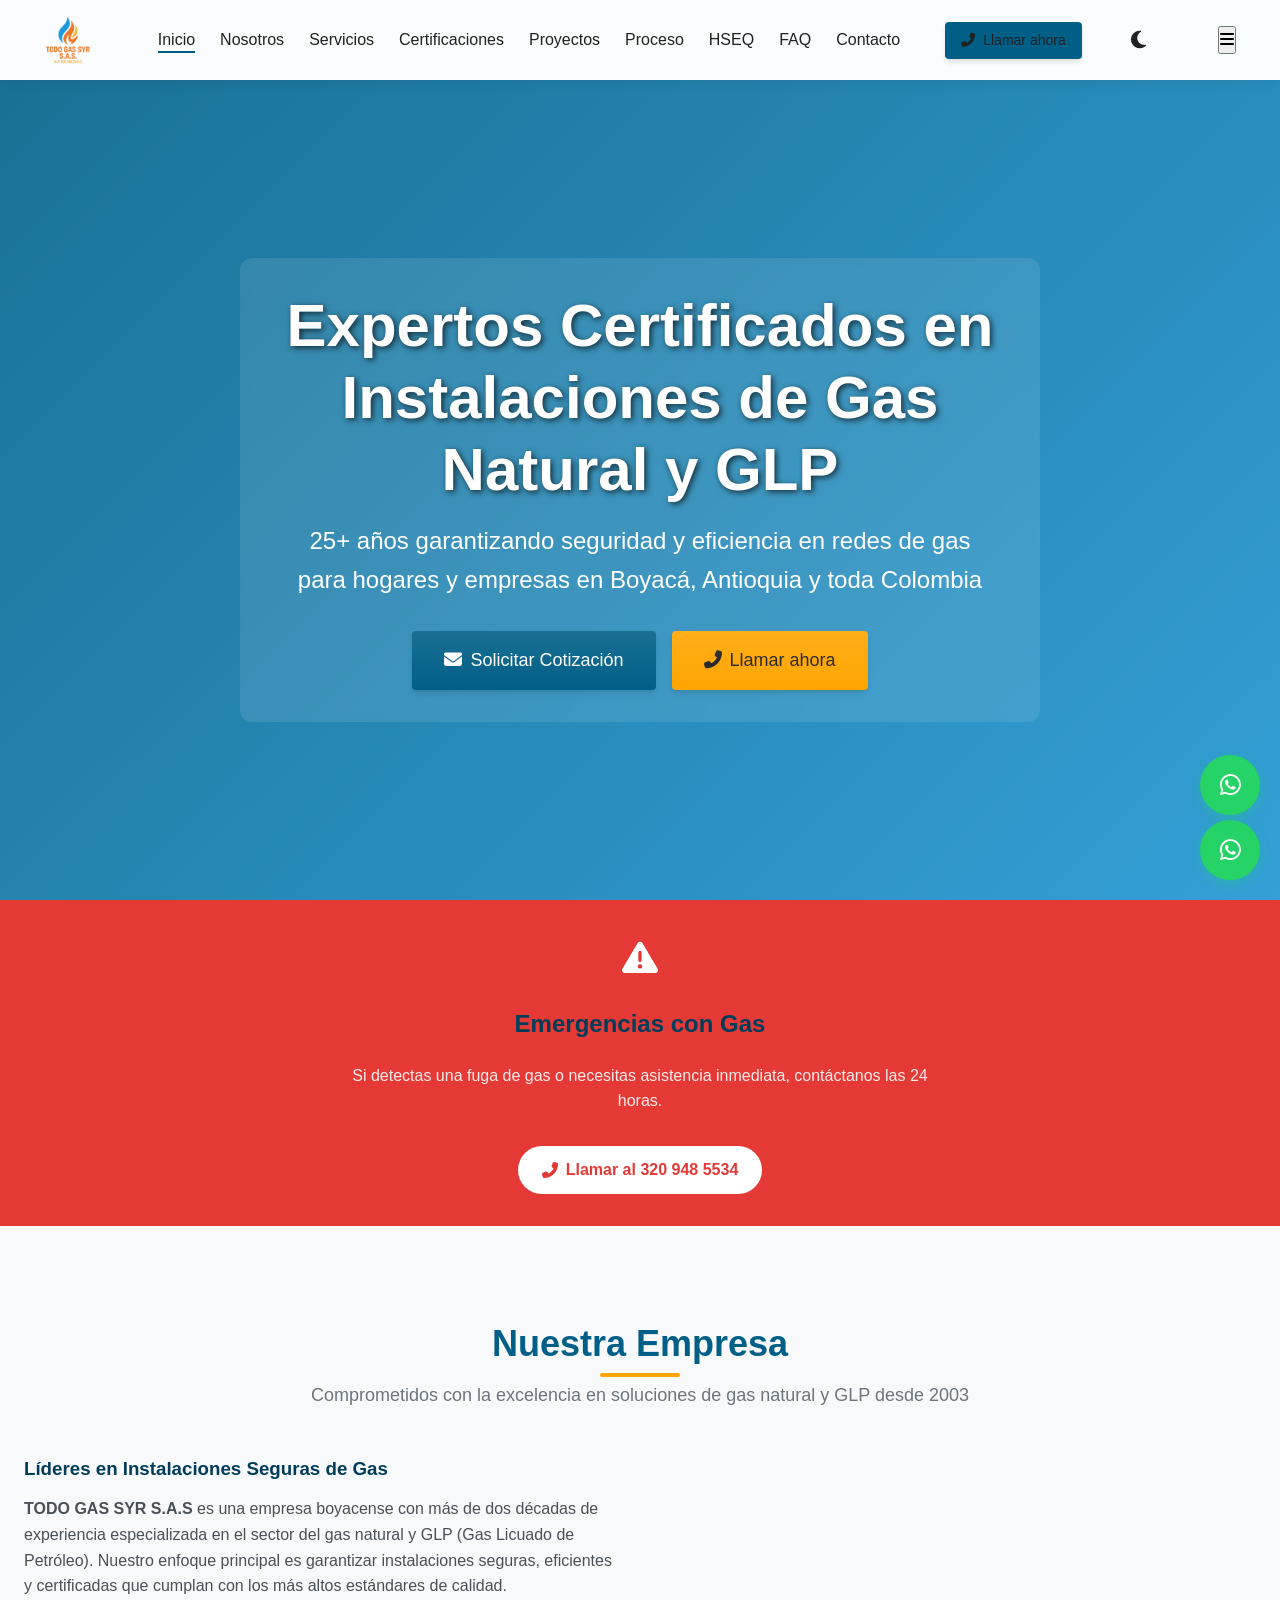
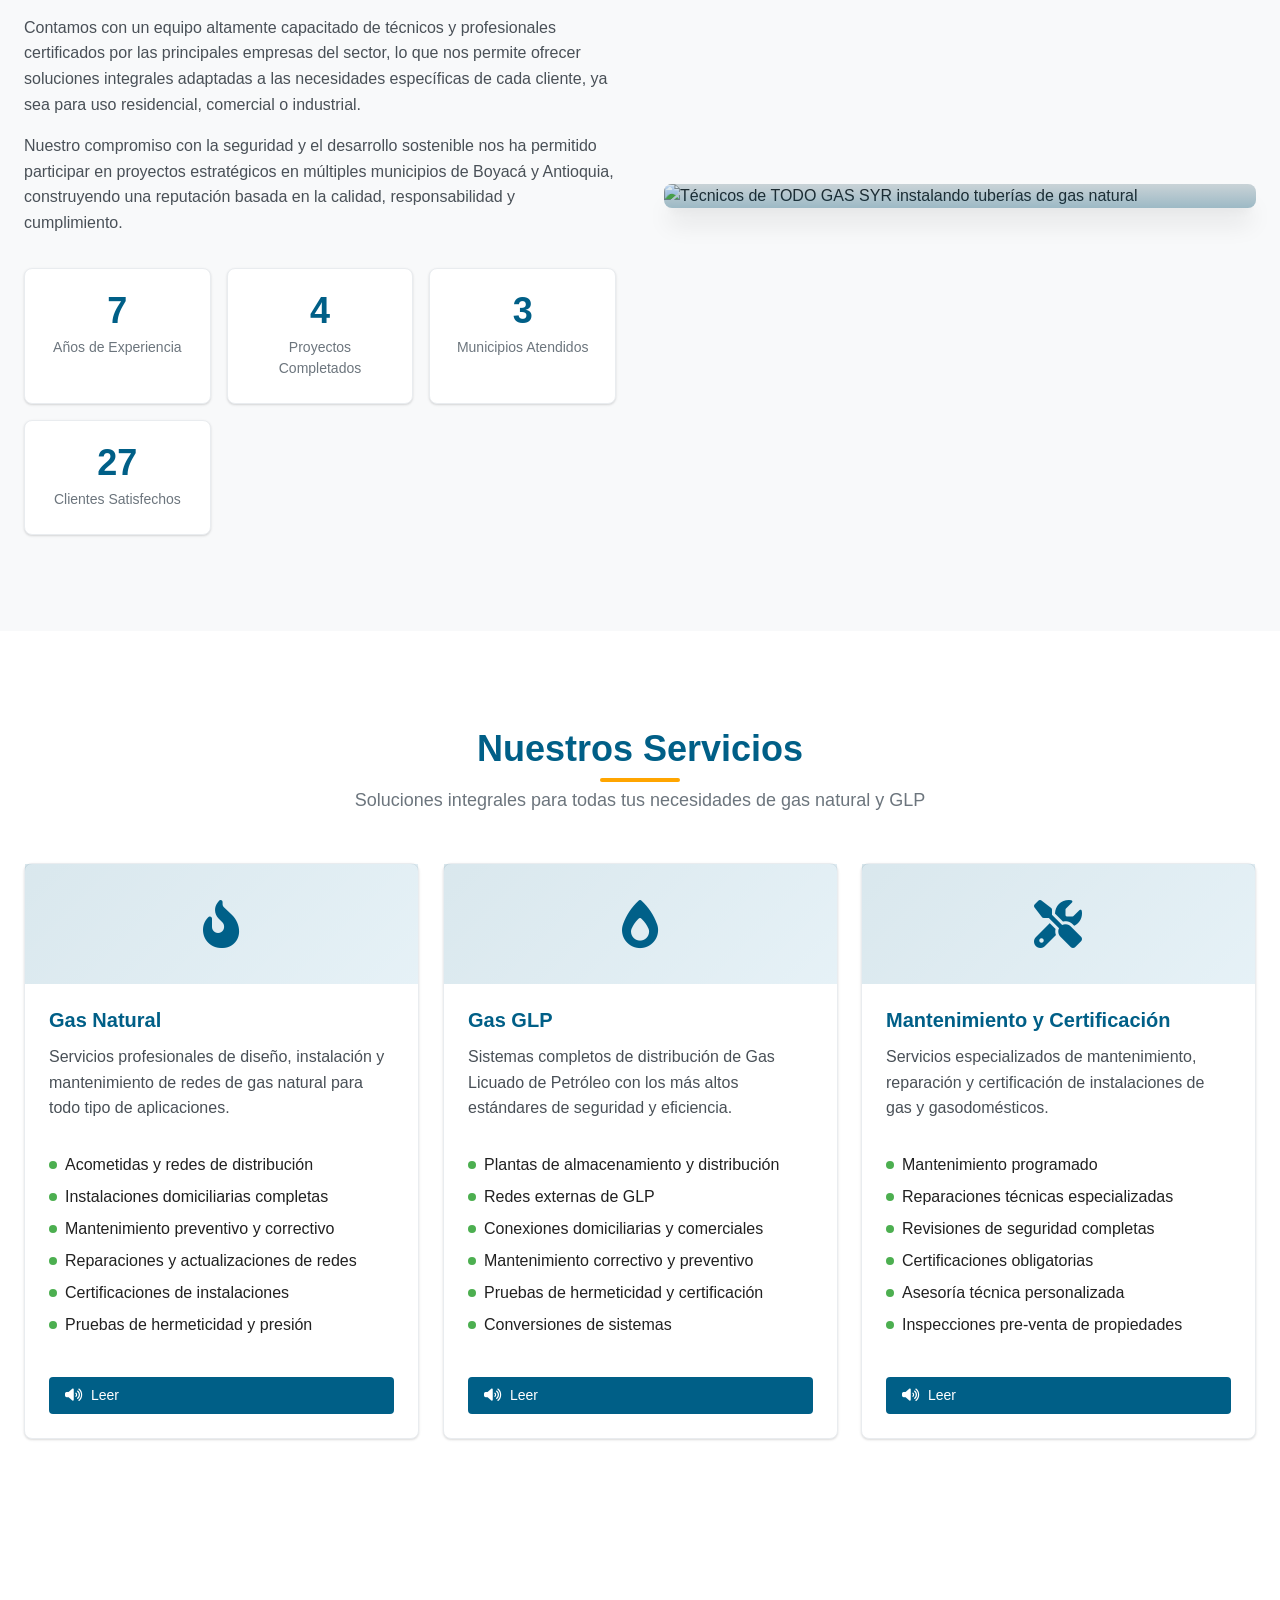
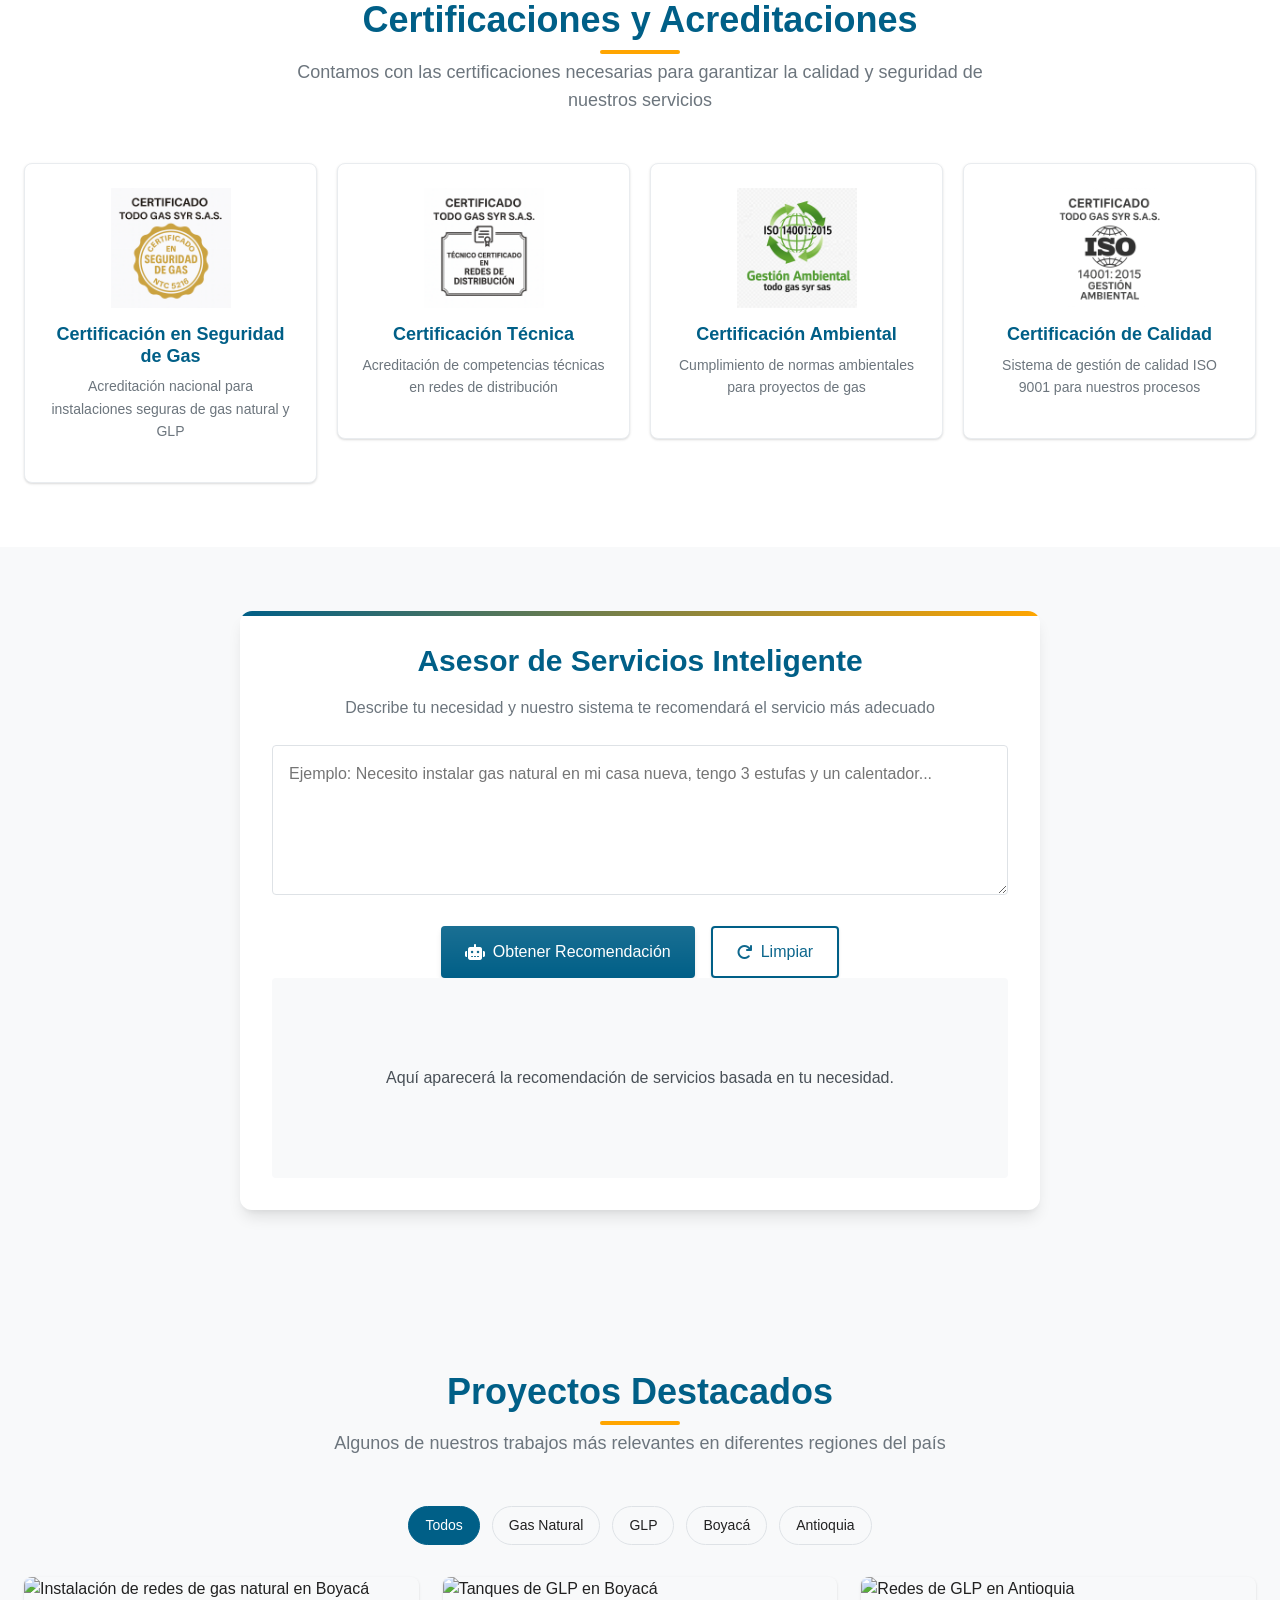
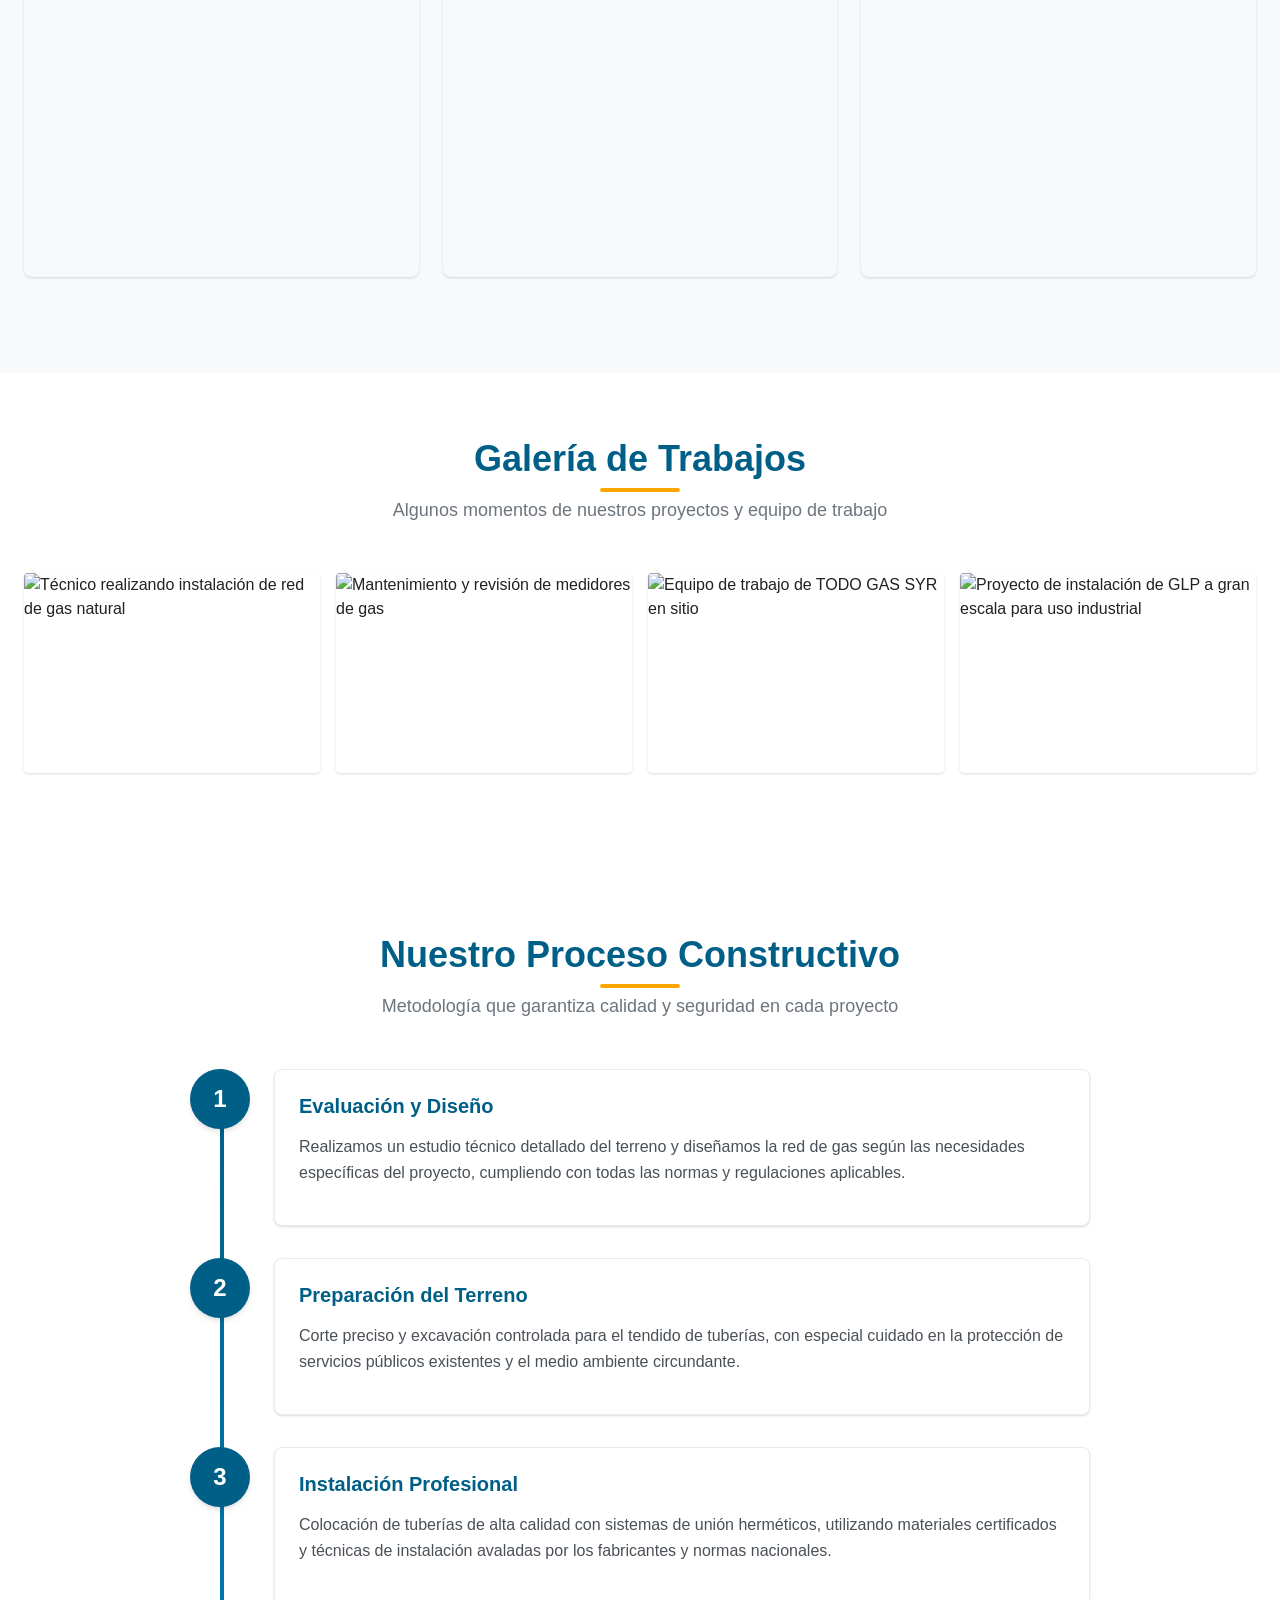
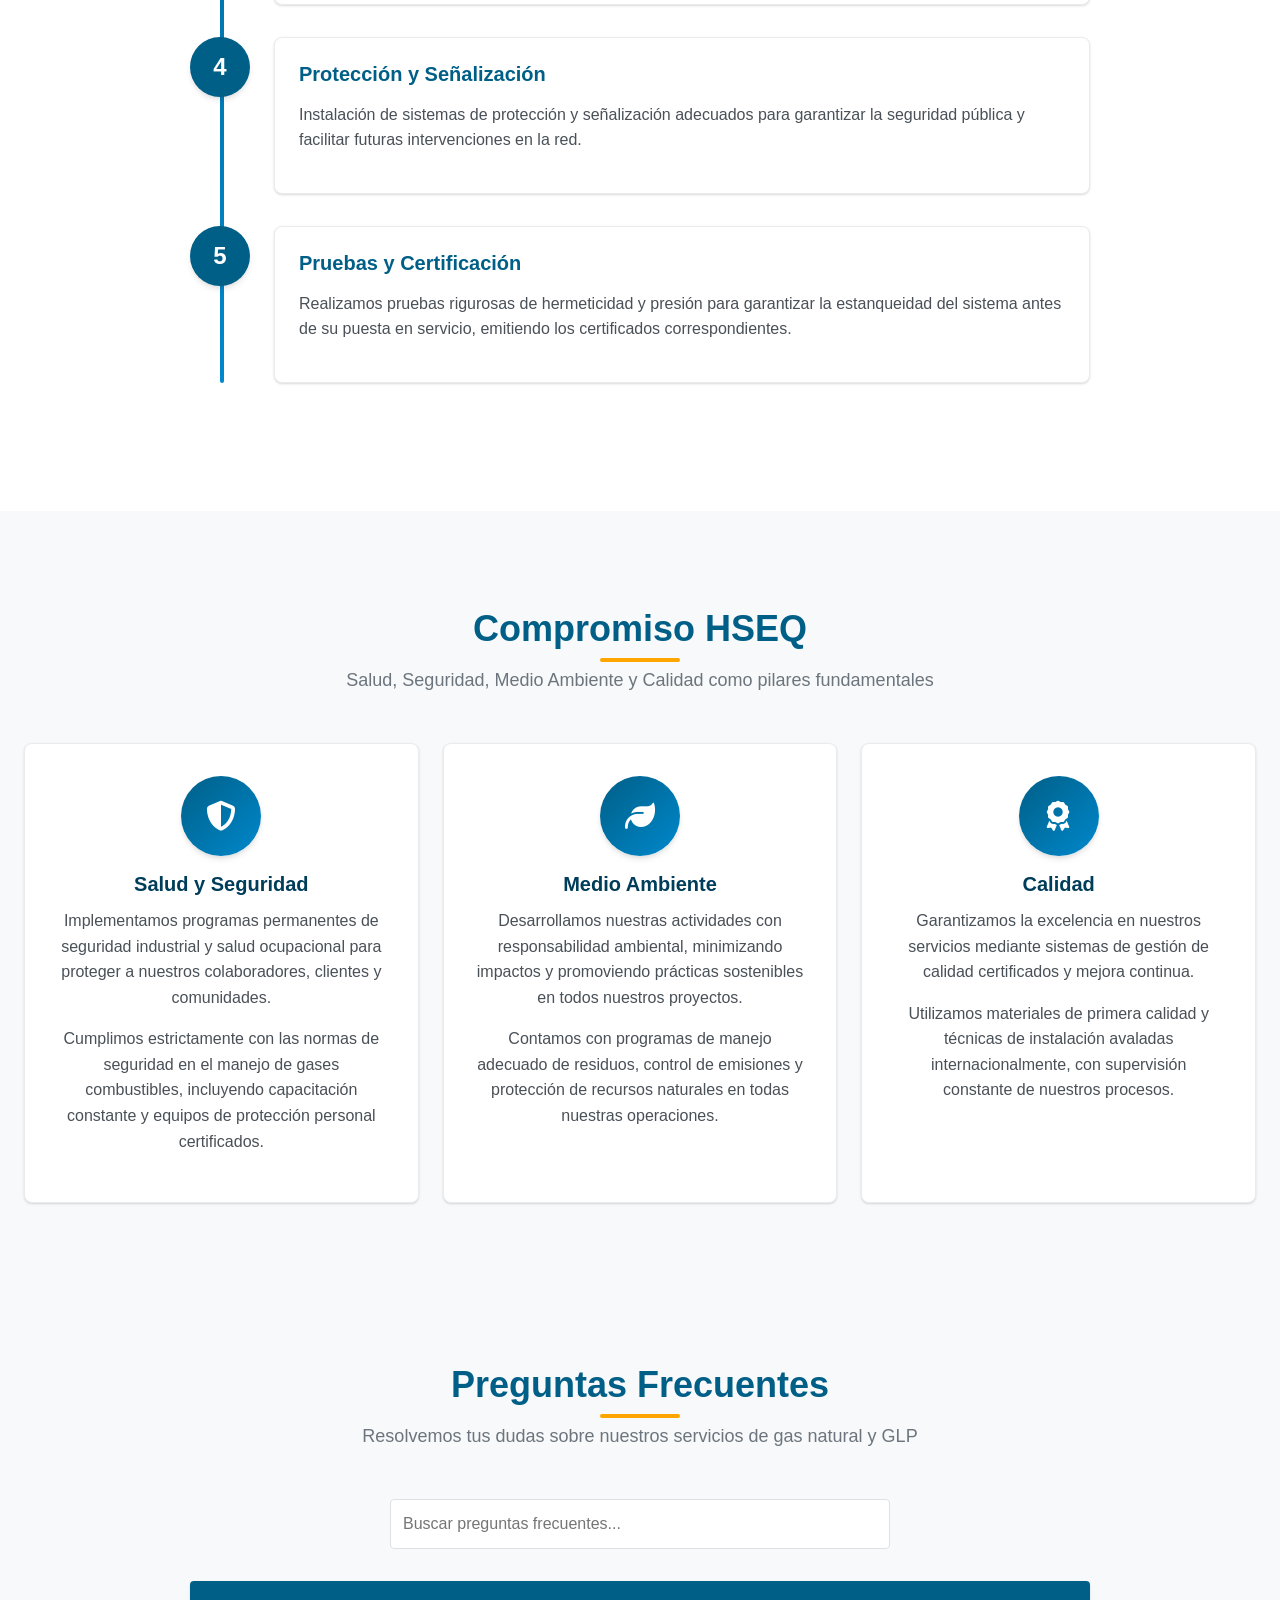
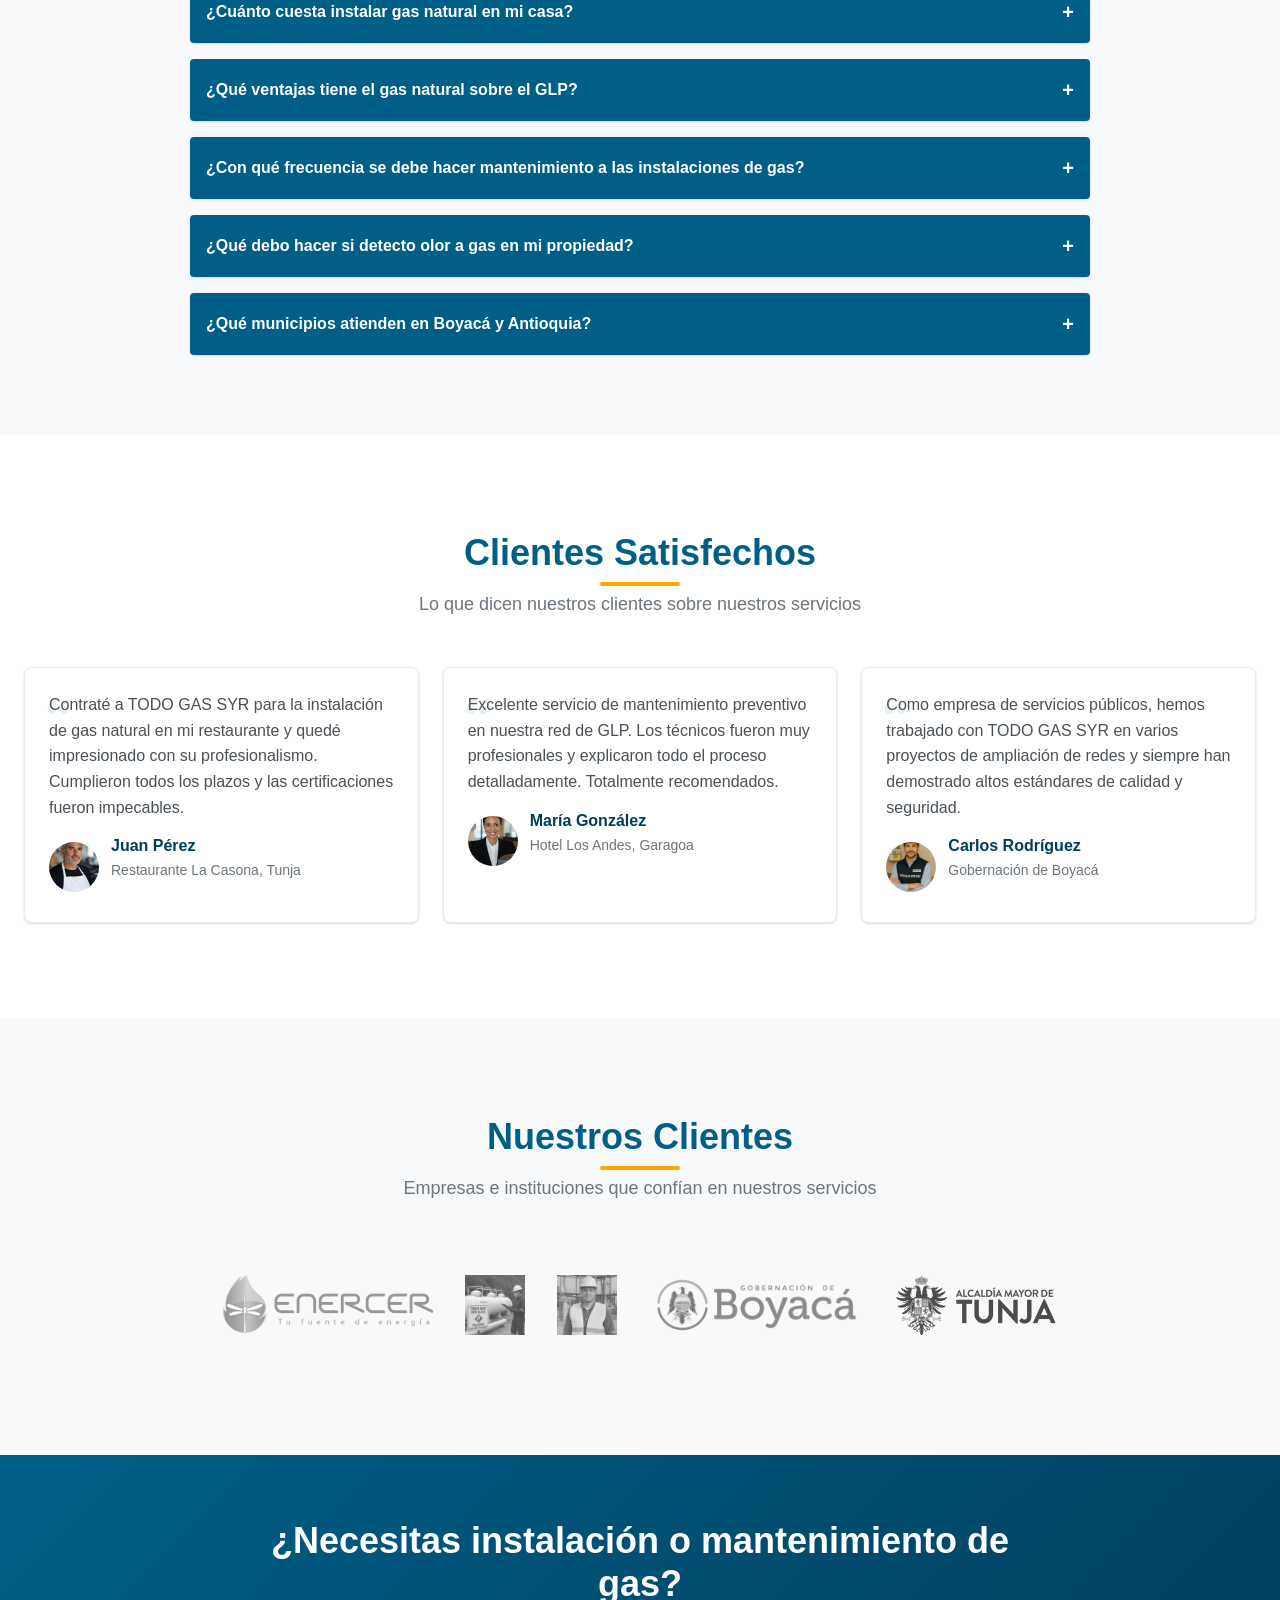
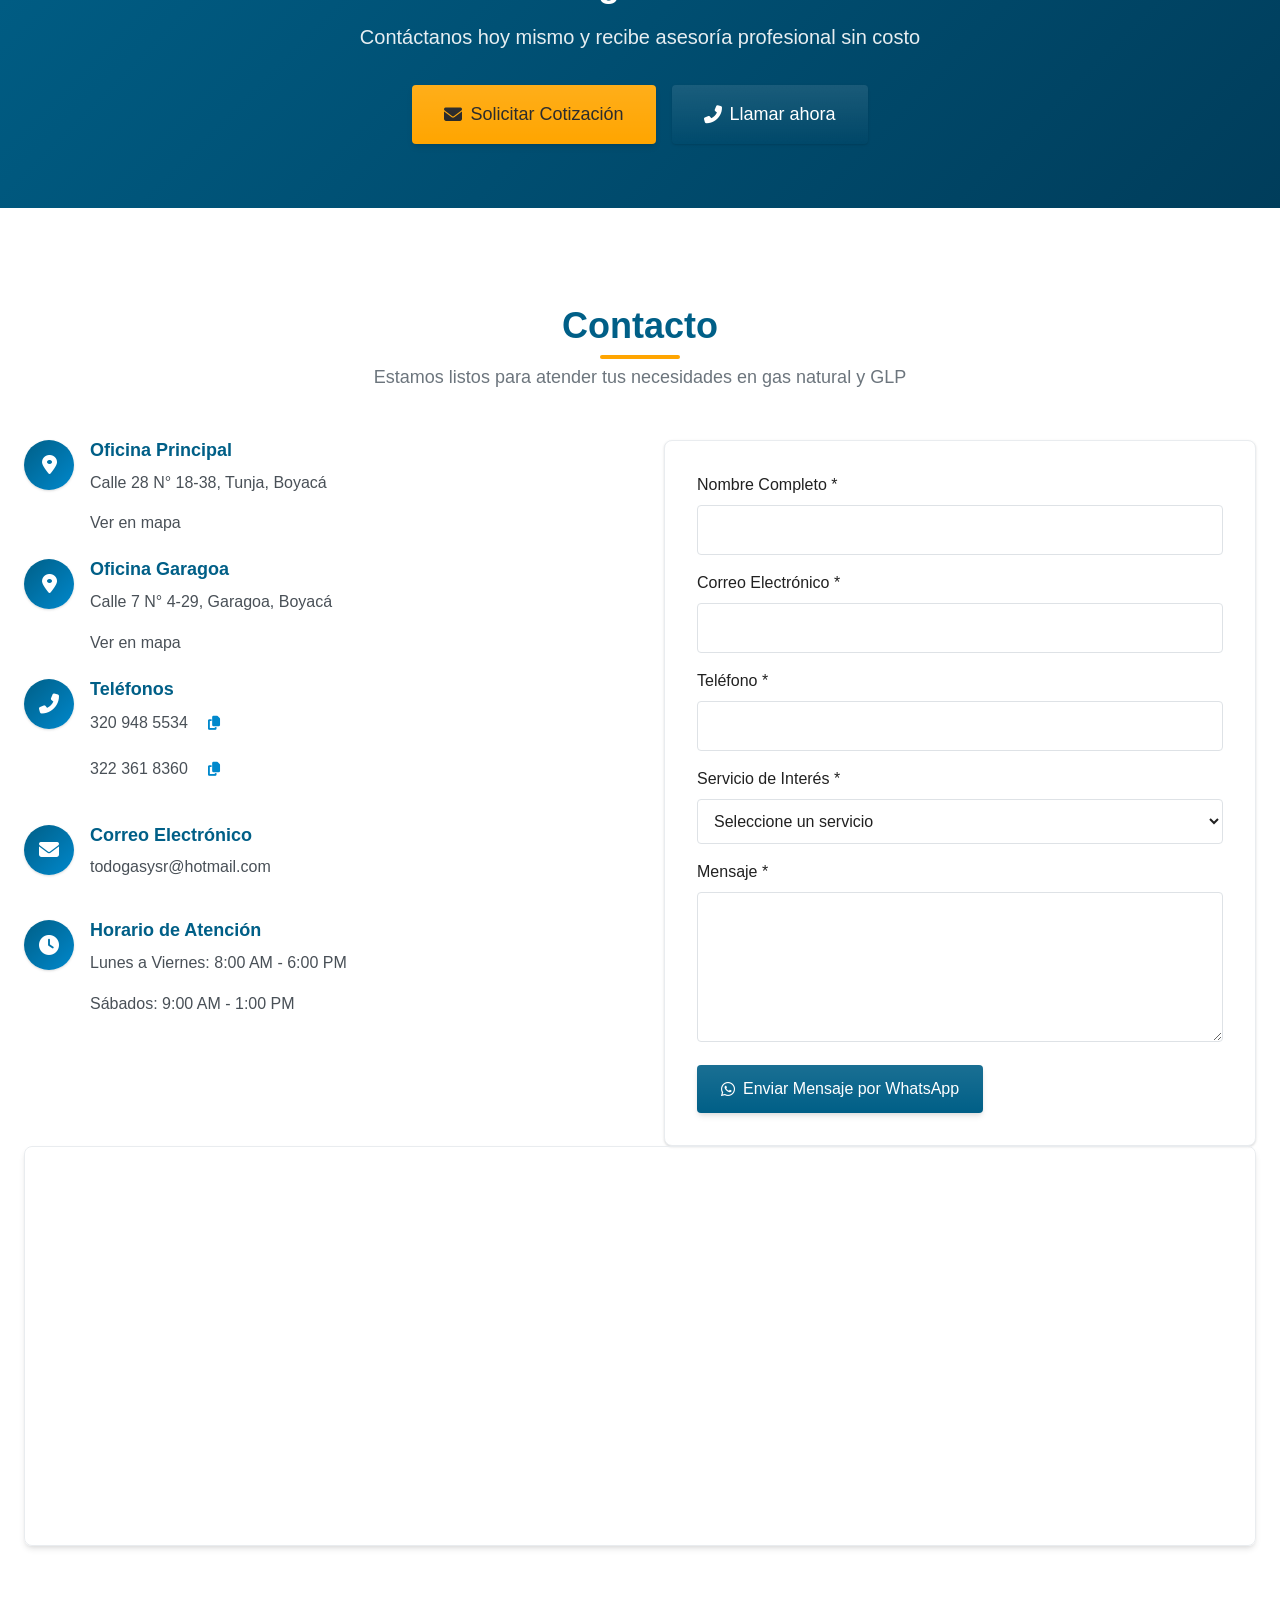
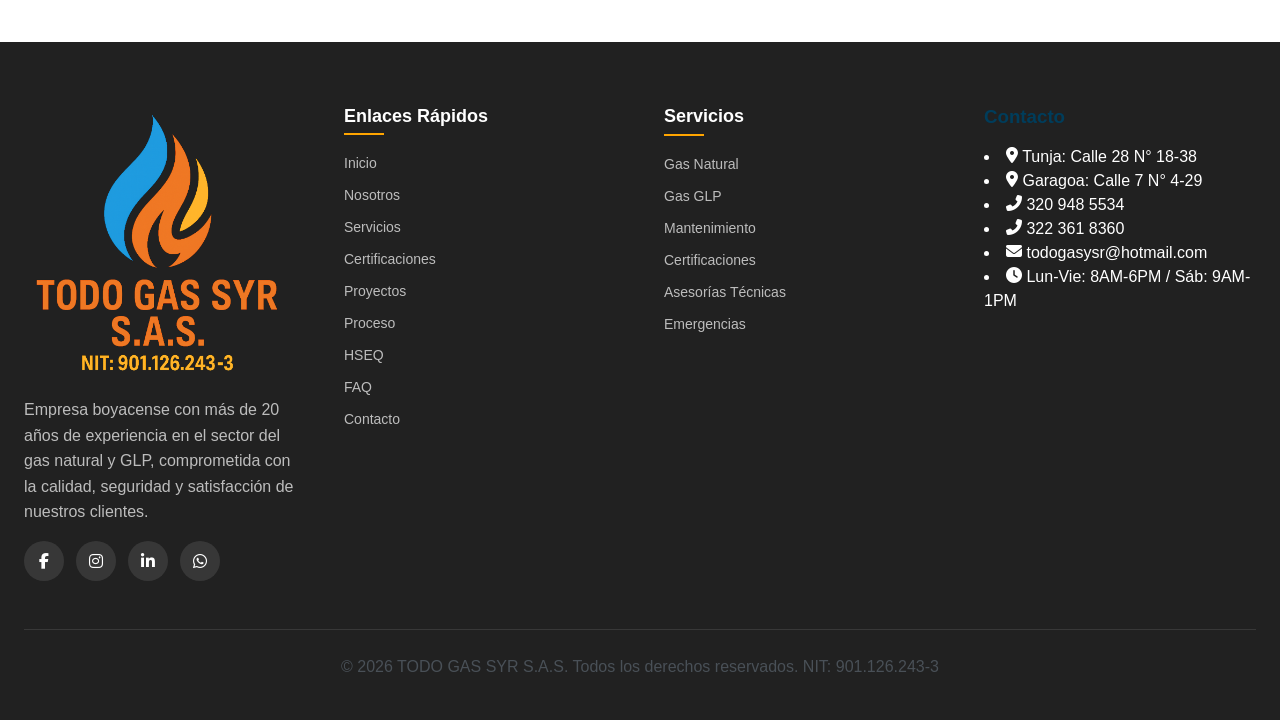
==== INDEX2.HTML @ 89816f48 "TodoGas" ====
<!DOCTYPE html>
<html lang="es">

<head>
    <meta charset="UTF-8">
    <meta name="viewport" content="width=device-width, initial-scale=1.0">
    <title>TODO GAS SYR S.A.S - Expertos en Gas Natural y GLP | Colombia</title>
    <meta name="description"
        content="25+ años de experiencia en instalación y mantenimiento de redes de gas natural y GLP. Servicios certificados en Boyacá, Antioquia y toda Colombia.">

    <!-- Open Graph / Facebook -->
    <meta property="og:type" content="website">
    <meta property="og:url" content="https://todogasysr.com/">
    <meta property="og:title" content="TODO GAS SYR S.A.S - Expertos Certificados en Gas Natural y GLP">
    <meta property="og:description"
        content="Instalación profesional, mantenimiento y certificación de redes de gas natural y GLP para hogares y empresas en Colombia.">
    <meta property="og:image" content="https://todogasysr.com/images/og-image.webp">
    <meta property="og:image:width" content="1200">
    <meta property="og:image:height" content="630">

    <!-- Twitter -->
    <meta property="twitter:card" content="summary_large_image">
    <meta property="twitter:url" content="https://todogasysr.com/">
    <meta property="twitter:title" content="TODO GAS SYR S.A.S - Expertos en Gas Natural y GLP">
    <meta property="twitter:description"
        content="25+ años de experiencia en instalación y mantenimiento de redes de gas natural y GLP en Colombia.">
    <meta property="twitter:image" content="https://todogasysr.com/images/og-image.webp">

    <!-- Favicon -->
    <link rel="apple-touch-icon" sizes="180x180" href="assets/favicon/apple-touch-icon.png">
    <link rel="icon" type="image/png" sizes="32x32" href="assets/favicon/favicon-32x32.png">
    <link rel="icon" type="image/png" sizes="16x16" href="assets/favicon/favicon-16x16.png">
    <link rel="manifest" href="assets/favicon/site.webmanifest">

    <!-- SEO Meta Tags -->
    <link rel="canonical" href="https://todogasysr.com/">
    <meta name="robots" content="index, follow">

    <!-- Security Headers -->
    <meta http-equiv="Content-Security-Policy"
        content="default-src 'self' https: data:; img-src 'self' data: https:; font-src 'self' https:; style-src 'self' 'unsafe-inline' https:; script-src 'self' 'unsafe-inline' https:;">
    <meta http-equiv="X-Content-Type-Options" content="nosniff">
    <meta http-equiv="Referrer-Policy" content="strict-origin-when-cross-origin">

    <!-- Preload y Preconnect de fuentes críticas y CSS de iconos -->
    <link rel="preconnect" href="https://fonts.googleapis.com">
    <link rel="preconnect" href="https://fonts.gstatic.com" crossorigin>
    <link rel="preload"
        href="https://fonts.googleapis.com/css2?family=Poppins:wght@400;500;600;700&family=Inter:wght@400;500;600&display=swap"
        as="style" onload="this.onload=null;this.rel='stylesheet'">
    <noscript>
        <link
            href="https://fonts.googleapis.com/css2?family=Poppins:wght@400;500;600;700&family=Inter:wght@400;500;600&display=swap"
            rel="stylesheet">
    </noscript>
    <link rel="preconnect" href="https://cdnjs.cloudflare.com">
    <link rel="preload" href="https://cdnjs.cloudflare.com/ajax/libs/font-awesome/6.4.0/css/all.min.css" as="style"
        onload="this.onload=null;this.rel='stylesheet'">
    <noscript>
        <link rel="stylesheet" href="https://cdnjs.cloudflare.com/ajax/libs/font-awesome/6.4.0/css/all.min.css">
    </noscript>
    <link rel="preload" href="https://unpkg.com/aos@2.3.1/dist/aos.css" as="style"
        onload="this.onload=null;this.rel='stylesheet'">
    <noscript>
        <link href="https://unpkg.com/aos@2.3.1/dist/aos.css" rel="stylesheet">
    </noscript>
    <link rel="preload" href="https://unpkg.com/swiper/swiper-bundle.min.css" as="style"
        onload="this.onload=null;this.rel='stylesheet'">
    <noscript>
        <link rel="stylesheet" href="https://unpkg.com/swiper/swiper-bundle.min.css">
    </noscript>

    <!-- JSON-LD Structured Data for SEO -->
    <script type="application/ld+json">
    {
      "@context": "https://schema.org",
      "@type": "Organization",
      "name": "TODO GAS SYR S.A.S",
      "url": "https://todogasysr.com/",
      "logo": "https://todogasysr.com/img/Logo 2025.png",
      "contactPoint": {
        "@type": "ContactPoint",
        "telephone": "+57-320-948-5534",
        "contactType": "customer service",
        "areaServed": "CO",
        "availableLanguage": ["es"]
      },
      "sameAs": [
        "https://www.facebook.com/todogasysr",
        "https://www.instagram.com/todogasysr",
        "https://www.linkedin.com/company/todogasysr"
      ],
      "address": {
        "@type": "PostalAddress",
        "streetAddress": "Calle 28 N° 18-38",
        "addressLocality": "Tunja",
        "addressRegion": "Boyacá",
        "addressCountry": "CO"
      }
    }
    </script>

    <style>
        /* Variables CSS para el sistema de diseño */
        :root {
            --primary: #005F87;
            /* Corporate gas blue */
            --primary-light: #0088CC;
            --primary-dark: #003D5B;
            --secondary: #FFA500;
            /* Safety orange */
            --accent: #4CAF50;
            /* Approval green */
            --danger: #E53935;
            /* Alert red */
            --warning: #FFC107;
            --info: #2196F3;
            --dark: #212121;
            --dark-light: #424242;
            --light: #F5F5F5;
            --white: #FFFFFF;
            --gray-100: #F8F9FA;
            --gray-200: #E9ECEF;
            --gray-300: #DEE2E6;
            --gray-400: #CED4DA;
            --gray-500: #ADB5BD;
            --gray-600: #6C757D;
            --gray-700: #495057;
            --gray-800: #343A40;
            --gray-900: #212529;

            --whatsapp: #25D366;

            /* Sombras profesionales */
            --shadow-xs: 0 1px 2px 0 rgba(0, 0, 0, 0.05);
            --shadow-sm: 0 1px 3px 0 rgba(0, 0, 0, 0.1), 0 1px 2px 0 rgba(0, 0, 0, 0.06);
            --shadow-md: 0 4px 6px -1px rgba(0, 0, 0, 0.1), 0 2px 4px -1px rgba(0, 0, 0, 0.06);
            --shadow-lg: 0 10px 15px -3px rgba(0, 0, 0, 0.1), 0 4px 6px -2px rgba(0, 0, 0, 0.05);
            --shadow-xl: 0 20px 25px -5px rgba(0, 0, 0, 0.1), 0 10px 10px -5px rgba(0, 0, 0, 0.04);
            --shadow-2xl: 0 25px 50px -12px rgba(0, 0, 0, 0.25);
            --shadow-inner: inset 0 2px 4px 0 rgba(0, 0, 0, 0.06);

            /* Bordes y radios */
            --radius-sm: 0.125rem;
            --radius-md: 0.25rem;
            --radius-lg: 0.5rem;
            --radius-xl: 0.75rem;
            --radius-2xl: 1rem;
            --radius-full: 9999px;

            /* Transiciones */
            --transition: all 0.2s cubic-bezier(0.4, 0, 0.2, 1);
            --transition-slow: all 0.4s cubic-bezier(0.4, 0, 0.2, 1);

            /* Espaciado */
            --space-0: 0px;
            --space-1: 0.25rem;
            --space-2: 0.5rem;
            --space-3: 0.75rem;
            --space-4: 1rem;
            --space-5: 1.25rem;
            --space-6: 1.5rem;
            --space-8: 2rem;
            --space-10: 2.5rem;
            --space-12: 3rem;
            --space-16: 4rem;
            --space-20: 5rem;
            --space-24: 6rem;
            --space-32: 8rem;
            --space-40: 10rem;
            --space-48: 12rem;
            --space-56: 14rem;
            --space-64: 16rem;

            /* Tipografía */
            --text-xs: 0.75rem;
            --text-sm: 0.875rem;
            --text-base: 1rem;
            --text-lg: 1.125rem;
            --text-xl: 1.25rem;
            --text-2xl: 1.5rem;
            --text-3xl: 1.875rem;
            --text-4xl: 2.25rem;
            --text-5xl: 3rem;
            --text-6xl: 3.75rem;
            --text-7xl: 4.5rem;
            --text-8xl: 6rem;
            --text-9xl: 8rem;

            /* Z-index */
            --z-0: 0;
            --z-10: 10;
            --z-20: 20;
            --z-30: 30;
            --z-40: 40;
            --z-50: 50;
            --z-auto: auto;

            /* Variables de Tema (Modo Claro por defecto) */
            --bg-color: var(--white);
            --text-color: var(--dark);
            --text-light-color: var(--gray-700);
            --card-bg: var(--white);
            --border-color: var(--gray-200);
            --light-bg: var(--gray-100);
            --shadow-primary: rgba(0, 0, 0, 0.1);
            --shadow-secondary: rgba(0, 0, 0, 0.06);
            --hero-content-bg: rgba(255, 255, 255, 0.1);
            --hero-content-shadow: rgba(0, 0, 0, 0.7);
        }

        /* ====================== */
        /* VARIABLES DE MODO OSCURO */
        /* ====================== */
        body.dark-mode {
            /* Variables base */
            --bg-color: var(--gray-900);
            --text-color: var(--gray-100);
            --text-light-color: var(--gray-400);
            --card-bg: var(--gray-800);
            --border-color: var(--gray-700);
            --light-bg: var(--gray-800);
            --shadow-primary: rgba(0, 0, 0, 0.4);
            --shadow-secondary: rgba(0, 0, 0, 0.2);
            --hero-content-bg: rgba(0, 0, 0, 0.3);
            --hero-content-shadow: rgba(0, 0, 0, 0.9);

            /* Estilos base */
            color: var(--text-color);
            background-color: var(--bg-color);
        }

        /* ====================== */
        /* COMPONENTES PRINCIPALES */
        /* ====================== */

        /* Encabezado */
        body.dark-mode header {
            background: rgba(33, 37, 41, 0.98);
            box-shadow: var(--shadow-xl);
        }

        /* Tipografía */
        body.dark-mode h1,
        body.dark-mode h2,
        body.dark-mode h3,
        body.dark-mode h4,
        body.dark-mode h5,
        body.dark-mode h6 {
            color: var(--primary-light);
        }

        body.dark-mode p {
            color: var(--text-light-color);
        }

        /* Títulos de sección */
        body.dark-mode .section-title h2 {
            color: var(--primary-light);
        }

        body.dark-mode .section-title h2::after {
            background: var(--secondary);
        }

        body.dark-mode .section-title p {
            color: var(--gray-400);
        }

        /* Navegación */
        body.dark-mode .nav-links {
            background-color: var(--card-bg);
        }

        body.dark-mode .nav-links a {
            color: var(--text-color);
        }

        body.dark-mode .nav-links a::after {
            background: var(--primary-light);
        }

        body.dark-mode .mobile-menu-btn,
        body.dark-mode .theme-toggle {
            color: var(--text-color);
        }

        /* ====================== */
        /* COMPONENTES DE INTERFAZ */
        /* ====================== */

        /* Tarjetas y contenedores */
        body.dark-mode .card,
        body.dark-mode .service-card,
        body.dark-mode .stat-item,
        body.dark-mode .hseq-card,
        body.dark-mode .testimonial-card,
        body.dark-mode .contact-form,
        body.dark-mode .certification-slide,
        body.dark-mode .faq-item,
        body.dark-mode .ai-advisor-container {
            background: var(--card-bg);
            box-shadow: var(--shadow-lg);
            border: 1px solid var(--border-color);
        }

        /* Efectos hover */
        body.dark-mode .card:hover,
        body.dark-mode .service-card:hover,
        body.dark-mode .stat-item:hover,
        body.dark-mode .hseq-card:hover,
        body.dark-mode .testimonial-card:hover,
        body.dark-mode .certification-slide:hover {
            border-color: var(--primary-light);
        }

        /* Fondos especiales */
        body.dark-mode .bg-light {
            background-color: var(--light-bg);
        }

        body.dark-mode .bg-white {
            background-color: var(--bg-color);
        }

        /* COMPONENTES ESPECÍFICOS */

        /* Botones */
        body.dark-mode .btn-outline {
            border-color: var(--primary-light);
            color: var(--primary-light);
        }

        body.dark-mode .btn-outline:hover {
            background: var(--primary-light);
            color: var(--dark);
        }

        /* FAQ */
        body.dark-mode .faq-question {
            background-color: var(--primary-dark);
            color: var(--white);
        }

        body.dark-mode .faq-answer {
            background-color: var(--card-bg);
            color: var(--text-light-color);
        }

        body.dark-mode .faq-answer p {
            color: var(--text-light-color);
        }

        /* Formularios */
        body.dark-mode .form-control {
            background-color: var(--gray-700);
            color: var(--text-color);
            border-color: var(--gray-600);
        }

        body.dark-mode .form-control:focus {
            border-color: var(--primary-light);
            box-shadow: 0 0 0 3px rgba(0, 136, 204, 0.2);
        }

        body.dark-mode .form-group label {
            color: var(--text-color);
        }

        /* Asesor IA */
        body.dark-mode .ai-advisor-result {
            background-color: var(--gray-700);
        }

        body.dark-mode .ai-advisor-result p {
            color: var(--gray-300);
        }

        /* Modo Alto Contraste */
        body.high-contrast-mode {
            --bg-color: #000000;
            --text-color: #FFFF00;
            /* Amarillo brillante */
            --text-light-color: #FFFFFF;
            --primary: #00FFFF;
            /* Cian */
            --primary-light: #00FFFF;
            --primary-dark: #008080;
            --secondary: #FF00FF;
            /* Magenta */
            --accent: #00FF00;
            /* Verde brillante */
            --danger: #FF0000;
            /* Rojo puro */
            --card-bg: #333333;
            --border-color: #FFFFFF;
            --light-bg: #111111;
            --shadow-primary: rgba(255, 255, 0, 0.5);
            --shadow-secondary: rgba(255, 255, 0, 0.3);
            --hero-content-bg: rgba(0, 0, 0, 0.8);
            --hero-content-shadow: rgba(255, 255, 0, 0.9);
            color: var(--text-color);
            background-color: var(--bg-color);
        }

        body.high-contrast-mode header {
            background: #000000;
            box-shadow: 0 0 10px var(--text-color);
        }

        body.high-contrast-mode h1,
        body.high-contrast-mode h2,
        body.high-contrast-mode h3,
        body.high-contrast-mode h4,
        body.high-contrast-mode h5,
        body.high-contrast-mode h6 {
            color: var(--primary);
        }

        body.high-contrast-mode p {
            color: var(--text-light-color);
        }

        body.high-contrast-mode .section-title h2 {
            color: var(--primary);
        }

        body.high-contrast-mode .section-title h2::after {
            background: var(--secondary);
        }

        body.high-contrast-mode .section-title p {
            color: var(--text-light-color);
        }

        body.high-contrast-mode .btn {
            border: 2px solid var(--primary) !important;
            color: var(--primary) !important;
            background-color: transparent !important;
            box-shadow: 0 0 5px var(--primary) !important;
        }

        body.high-contrast-mode .btn:hover {
            background-color: var(--primary) !important;
            color: var(--bg-color) !important;
        }

        body.high-contrast-mode .btn-primary,
        body.high-contrast-mode .btn-secondary,
        body.high-contrast-mode .btn-whatsapp {
            background-color: var(--primary) !important;
            color: var(--bg-color) !important;
            border-color: var(--primary) !important;
        }

        body.high-contrast-mode .btn-primary:hover,
        body.high-contrast-mode .btn-secondary:hover,
        body.high-contrast-mode .btn-whatsapp:hover {
            background-color: var(--secondary) !important;
            color: var(--bg-color) !important;
            border-color: var(--secondary) !important;
        }

        body.high-contrast-mode .card,
        body.high-contrast-mode .service-card,
        body.high-contrast-mode .stat-item,
        body.high-contrast-mode .hseq-card,
        body.high-contrast-mode .testimonial-card,
        body.high-contrast-mode .contact-form,
        body.high-contrast-mode .certification-slide,
        body.high-contrast-mode .faq-item,
        body.high-contrast-mode .ai-advisor-container {
            background: var(--card-bg);
            box-shadow: 0 0 8px var(--text-color);
            border: 2px solid var(--border-color);
        }

        body.high-contrast-mode .card:hover,
        body.high-contrast-mode .service-card:hover,
        body.high-contrast-mode .stat-item:hover,
        body.high-contrast-mode .hseq-card:hover,
        body.high-contrast-mode .testimonial-card:hover,
        body.high-contrast-mode .certification-slide:hover {
            border-color: var(--secondary);
            box-shadow: 0 0 12px var(--secondary);
        }

        body.high-contrast-mode .bg-light {
            background-color: var(--light-bg);
        }

        body.high-contrast-mode .bg-white {
            background-color: var(--bg-color);
        }

        body.high-contrast-mode .nav-links a {
            color: var(--text-color);
        }

        body.high-contrast-mode .nav-links a::after {
            background: var(--primary);
        }

        body.high-contrast-mode .mobile-menu-btn,
        body.high-contrast-mode .theme-toggle {
            color: var(--text-color);
            border: 1px solid var(--text-color);
        }

        body.high-contrast-mode .nav-links {
            background-color: var(--card-bg);
        }

        body.high-contrast-mode .ai-advisor-result {
            background-color: var(--gray-700);
        }

        body.high-contrast-mode .ai-advisor-result p {
            color: var(--gray-300);
        }

        body.high-contrast-mode .faq-question {
            background-color: var(--primary);
            color: var(--bg-color);
        }

        body.high-contrast-mode .faq-answer {
            background-color: var(--card-bg);
            color: var(--text-light-color);
        }

        body.high-contrast-mode .faq-answer p {
            color: var(--text-light-color);
        }

        body.high-contrast-mode .form-control {
            background-color: var(--card-bg);
            color: var(--text-color);
            border-color: var(--border-color);
        }

        body.high-contrast-mode .form-control:focus {
            border-color: var(--primary);
            box-shadow: 0 0 0 3px var(--primary);
        }

        body.high-contrast-mode .form-group label {
            color: var(--text-color);
        }

        body.high-contrast-mode .whatsapp-btn,
        body.high-contrast-mode .back-to-top {
            background-color: var(--accent) !important;
            color: var(--bg-color) !important;
            box-shadow: 0 0 10px var(--accent) !important;
        }

        body.high-contrast-mode .whatsapp-btn:hover,
        body.high-contrast-mode .back-to-top:hover {
            background-color: var(--primary) !important;
            box-shadow: 0 0 15px var(--primary) !important;
        }

        /* Preloader */
        #preloader {
            position: fixed;
            top: 0;
            left: 0;
            width: 100%;
            height: 100%;
            background-color: var(--bg-color);
            display: flex;
            justify-content: center;
            align-items: center;
            z-index: 9999;
            transition: opacity 0.5s ease-out;
            opacity: 1;
            visibility: visible;
        }

        #preloader.hidden {
            opacity: 0;
            visibility: hidden;
        }

        .loader {
            border: 8px solid var(--gray-300);
            border-top: 8px solid var(--primary);
            border-radius: 50%;
            width: 60px;
            height: 60px;
            animation: spin 1s linear infinite;
        }

        @keyframes spin {
            0% {
                transform: rotate(0deg);
            }

            100% {
                transform: rotate(360deg);
            }
        }

        /* Modern reset */
        *,
        *::before,
        *::after {
            box-sizing: border-box;
            margin: 0;
            padding: 0;
        }

        html {
            scroll-behavior: smooth;
            font-size: 16px;
            line-height: 1.5;
            -webkit-font-smoothing: antialiased;
            -moz-osx-font-smoothing: grayscale;
        }

        body {
            font-family: 'Inter', -apple-system, BlinkMacSystemFont, 'Segoe UI', Roboto, Oxygen, Ubuntu, Cantarell, sans-serif;
            color: var(--text-color);
            background-color: var(--bg-color);
            overflow-x: hidden;
            transition: background-color 0.3s ease, color 0.3s ease;
        }

        h1,
        h2,
        h3,
        h4,
        h5,
        h6 {
            font-family: 'Poppins', -apple-system, BlinkMacSystemFont, 'Segoe UI', Roboto, Oxygen, Ubuntu, Cantarell, sans-serif;
            font-weight: 600;
            line-height: 1.2;
            margin-bottom: var(--space-4);
            color: var(--primary-dark);
        }

        p {
            margin-bottom: var(--space-4);
            color: var(--text-light-color);
            font-size: var(--text-base);
            line-height: 1.6;
        }

        a {
            text-decoration: none;
            color: inherit;
            transition: var(--transition);
        }

        img,
        video {
            max-width: 100%;
            height: auto;
            display: block;
        }

        ul,
        ol {
            list-style-position: inside;
            margin-bottom: var(--space-4);
        }

        button,
        input,
        select,
        textarea {
            font-family: inherit;
            font-size: inherit;
            line-height: inherit;
        }

        /* Focus-visible para accesibilidad */
        a:focus-visible,
        button:focus-visible,
        input:focus-visible,
        select:focus-visible,
        textarea:focus-visible {
            outline: 3px solid var(--primary-light);
            outline-offset: 3px;
            border-radius: var(--radius-sm);
        }

        /* Utilidades avanzadas */
        .container {
            width: 100%;
            max-width: 1280px;
            margin: 0 auto;
            padding: 0 var(--space-6);
        }

        .section {
            padding: var(--space-24) 0;
            position: relative;
        }

        .section-title {
            text-align: center;
            margin-bottom: var(--space-12);
            position: relative;
        }

        .section-title h2 {
            font-size: var(--text-4xl);
            position: relative;
            display: inline-block;
            color: var(--primary);
        }

        .section-title h2::after {
            content: '';
            position: absolute;
            width: 80px;
            height: 4px;
            background: var(--secondary);
            bottom: -12px;
            left: 50%;
            transform: translateX(-50%);
            border-radius: var(--radius-full);
        }

        .section-title p {
            max-width: 700px;
            margin: 0 auto;
            font-size: var(--text-lg);
            color: var(--gray-600);
        }

        .text-center {
            text-align: center;
        }

        .text-left {
            text-align: left;
        }

        .text-right {
            text-align: right;
        }

        .text-primary {
            color: var(--primary);
        }

        .text-secondary {
            color: var(--secondary);
        }

        .text-accent {
            color: var(--accent);
        }

        .text-white {
            color: var(--white);
        }

        .bg-primary {
            background-color: var(--primary);
            color: var(--white);
        }

        .bg-secondary {
            background-color: var(--secondary);
            color: var(--dark);
        }

        .bg-accent {
            background-color: var(--accent);
            color: var(--white);
        }

        .bg-light {
            background-color: var(--light-bg);
        }

        .bg-white {
            background-color: var(--card-bg);
        }

        .bg-dark {
            background-color: var(--dark);
            color: var(--white);
        }

        /* Botones profesionales */
        .btn {
            display: inline-flex;
            align-items: center;
            justify-content: center;
            padding: var(--space-3) var(--space-6);
            border-radius: var(--radius-md);
            font-weight: 500;
            cursor: pointer;
            transition: var(--transition);
            border: none;
            font-size: var(--text-base);
            gap: var(--space-2);
            text-align: center;
            position: relative;
            overflow: hidden;
            box-shadow: var(--shadow-sm);
        }

        .btn::after {
            content: '';
            position: absolute;
            top: 0;
            left: 0;
            width: 100%;
            height: 100%;
            background: linear-gradient(rgba(255, 255, 255, 0.1), rgba(255, 255, 255, 0));
            pointer-events: none;
        }

        .btn-primary {
            background: var(--primary);
            color: var(--white);
            box-shadow: var(--shadow-md);
        }

        .btn-primary:hover {
            background: var(--primary-light);
            transform: translateY(-2px);
            box-shadow: var(--shadow-lg);
        }

        .btn-secondary {
            background: var(--secondary);
            color: var(--dark);
            box-shadow: var(--shadow-md);
        }

        .btn-secondary:hover {
            background: #E69009;
            transform: translateY(-2px);
            box-shadow: var(--shadow-lg);
        }

        .btn-outline {
            background: transparent;
            border: 2px solid var(--primary);
            color: var(--primary);
        }

        .btn-outline:hover {
            background: var(--primary);
            color: var(--white);
        }

        .btn-whatsapp {
            background: var(--whatsapp);
            color: var(--white);
            box-shadow: var(--shadow-md);
        }

        .btn-whatsapp:hover {
            background: #128C7E;
            transform: translateY(-2px);
            box-shadow: var(--shadow-lg);
        }

        .btn-lg {
            padding: var(--space-4) var(--space-8);
            font-size: var(--text-lg);
        }

        .btn-sm {
            padding: var(--space-2) var(--space-4);
            font-size: var(--text-sm);
        }

        /* Sistema de grilla */
        .grid {
            display: grid;
            gap: var(--space-6);
        }

        .grid-2 {
            grid-template-columns: repeat(auto-fit, minmax(300px, 1fr));
        }

        .grid-3 {
            grid-template-columns: repeat(auto-fit, minmax(300px, 1fr));
        }

        .grid-4 {
            grid-template-columns: repeat(auto-fit, minmax(250px, 1fr));
        }

        /* Tarjeta moderna */
        .card {
            background: var(--card-bg);
            border-radius: var(--radius-lg);
            box-shadow: var(--shadow-sm);
            overflow: hidden;
            transition: var(--transition);
            position: relative;
            border: 1px solid var(--border-color);
        }

        .card:hover {
            transform: translateY(-5px);
            box-shadow: var(--shadow-lg);
            border-color: var(--primary-light);
        }

        .card-header {
            padding: var(--space-4);
            border-bottom: 1px solid var(--border-color);
        }

        .card-body {
            padding: var(--space-4);
        }

        .card-footer {
            padding: var(--space-4);
            border-top: 1px solid var(--border-color);
        }

        /* Encabezado profesional */
        header {
            position: fixed;
            top: 0;
            left: 0;
            right: 0;
            background: rgba(255, 255, 255, 0.98);
            -webkit-backdrop-filter: blur(10px);
            backdrop-filter: blur(10px);
            z-index: 1000;
            /* Valor alto fijo para mayor compatibilidad */
            box-shadow: 0 2px 10px rgba(0, 0, 0, 0.08);
            transition: all 0.4s cubic-bezier(0.4, 0, 0.2, 1);
            padding: 0;
            height: 80px;
            /* Altura fija para mejor consistencia */
            display: flex;
            align-items: center;
        }

        header.scrolled {
            box-shadow: 0 4px 15px rgba(0, 0, 0, 0.1);
            height: 70px;
            /* Ligero cambio de altura al hacer scroll */
        }

        .navbar {
            display: flex;
            justify-content: space-between;
            align-items: center;
            width: 100%;
            max-width: 1280px;
            margin: 0 auto;
            padding: 0 20px;
        }

        .logo {
            display: flex;
            align-items: center;
            transition: transform 0.3s ease;
        }

        .logo:hover {
            transform: scale(1.03);
        }

        .logo img {
            height: 50px;
            /* Tamaño más adecuado */
            width: auto;
            max-width: 200px;
            object-fit: contain;
        }

        .nav-links {
            display: flex;
            list-style: none;
            gap: 25px;
            /* Espaciado consistente */
            align-items: center;
            margin: 0;
            padding: 0;
        }

        .nav-links a {
            font-weight: 500;
            position: relative;
            padding: 5px 0;
            font-size: 16px;
            color: var(--text-color);
            text-decoration: none;
            transition: color 0.3s ease;
        }

        .nav-links a:hover {
            color: var(--primary);
        }

        .nav-links a::after {
            content: '';
            position: absolute;
            bottom: 0;
            left: 0;
            width: 0;
            height: 2px;
            background: var(--primary);
            transition: width 0.3s ease;
        }

        .nav-links a:hover::after,
        .nav-links a.active::after {
            width: 100%;
        }

        .nav-cta {
            margin-left: 20px;
        }

        .nav-cta .btn {
            padding: 8px 16px;
            font-size: 14px;
            white-space: nowrap;
        }

        /* Toggle de tema (Modo Oscuro/Claro/Alto Contraste) */
        .theme-toggle {
            background: none;
            border: none;
            font-size: var(--text-xl);
            color: var(--text-color);
            cursor: pointer;
            margin-left: var(--space-4);
            transition: var(--transition);
            display: flex;
            align-items: center;
            justify-content: center;
            padding: var(--space-2);
            border-radius: var(--radius-full);
        }

        .theme-toggle:hover {
            color: var(--primary-light);
            background-color: rgba(0, 0, 0, 0.05);
        }

        /* Sección Hero mejorada */
        .hero {
            height: 100vh;
            min-height: 800px;
            background-attachment: fixed;
            display: flex;
            align-items: center;
            text-align: center;
            color: var(--white);
            padding-top: 80px;
            position: relative;
            overflow: hidden;
        }

        .hero::before {
            content: '';
            position: absolute;
            top: 0;
            left: 0;
            width: 100%;
            height: 100%;
            background: linear-gradient(135deg, rgba(0, 95, 135, 0.9) 0%, rgba(0, 136, 204, 0.8) 100%);
            z-index: 1;
        }

        .hero-content {
            max-width: 800px;
            margin: 0 auto;
            position: relative;
            z-index: 2;
            padding: var(--space-8);
            border-radius: var(--radius-xl);
            background-color: var(--hero-content-bg);
            backdrop-filter: blur(4px);
            transition: background-color 0.3s ease, backdrop-filter 0.3s ease;
        }

        .hero h1 {
            font-size: var(--text-6xl);
            font-weight: 700;
            margin-bottom: var(--space-4);
            text-shadow: 2px 2px 6px var(--hero-content-shadow);
            line-height: 1.2;
            color: var(--white);
        }

        .hero p {
            font-size: var(--text-2xl);
            font-weight: 400;
            margin-bottom: var(--space-8);
            opacity: 1;
            max-width: 700px;
            margin-left: auto;
            margin-right: auto;
            color: var(--white);
            line-height: 1.6;
        }

        .hero-btns {
            display: flex;
            justify-content: center;
            gap: var(--space-4);
            flex-wrap: wrap;
        }

        /* Sección About mejorada */
        .about-content {
            display: flex;
            align-items: center;
            gap: var(--space-12);
        }

        .about-text {
            flex: 1;
        }

        .about-image {
            flex: 1;
            border-radius: var(--radius-lg);
            overflow: hidden;
            box-shadow: var(--shadow-xl);
            transition: var(--transition-slow);
            position: relative;
        }

        .about-image::before {
            content: '';
            position: absolute;
            top: 0;
            left: 0;
            width: 100%;
            height: 100%;
            background: linear-gradient(to bottom, rgba(0, 95, 135, 0.1) 0%, rgba(0, 95, 135, 0.3) 100%);
            z-index: 1;
        }

        .about-image:hover {
            transform: scale(1.02) rotate(0.5deg);
            box-shadow: var(--shadow-2xl);
        }

        .about-stats {
            display: grid;
            grid-template-columns: repeat(auto-fit, minmax(180px, 1fr));
            gap: var(--space-4);
            margin-top: var(--space-8);
        }

        .stat-item {
            text-align: center;
            padding: var(--space-6);
            background-color: var(--card-bg);
            border-radius: var(--radius-lg);
            box-shadow: var(--shadow-sm);
            transition: var(--transition);
            border: 1px solid var(--border-color);
        }

        .stat-item:hover {
            transform: translateY(-5px);
            box-shadow: var(--shadow-md);
            border-color: var(--primary);
        }

        .stat-number {
            font-size: var(--text-4xl);
            font-weight: 700;
            color: var(--primary);
            margin-bottom: var(--space-2);
            line-height: 1;
        }

        .stat-text {
            font-size: var(--text-sm);
            color: var(--gray-600);
            font-weight: 500;
        }

        /* Sección Services mejorada */
        .service-card {
            height: 100%;
            display: flex;
            flex-direction: column;
            border: 1px solid var(--border-color);
            background-color: var(--card-bg);
            border-radius: var(--radius-lg);
            box-shadow: var(--shadow-sm);
            transition: var(--transition);
            will-change: transform;
        }

        .service-card:hover {
            transform: translateY(-5px);
            box-shadow: var(--shadow-lg);
            border-color: var(--primary-light);
        }

        .service-icon {
            height: 120px;
            display: flex;
            align-items: center;
            justify-content: center;
            font-size: 3rem;
            color: var(--primary);
            background-color: rgba(0, 95, 135, 0.05);
            position: relative;
            overflow: hidden;
        }

        .service-icon::before {
            content: '';
            position: absolute;
            top: 0;
            left: 0;
            width: 100%;
            height: 100%;
            background: linear-gradient(135deg, rgba(0, 95, 135, 0.1) 0%, rgba(0, 136, 204, 0.05) 100%);
        }

        .service-content {
            padding: var(--space-6);
            flex: 1;
            display: flex;
            flex-direction: column;
        }

        .service-content h3 {
            color: var(--primary);
            font-size: var(--text-xl);
            margin-bottom: var(--space-3);
        }

        .service-content p {
            margin-bottom: var(--space-4);
            flex: 1;
        }

        .service-content ul {
            margin-top: var(--space-4);
            flex: 1;
            list-style: none;
        }

        .service-content li {
            margin-bottom: var(--space-2);
            display: flex;
            align-items: flex-start;
            gap: var(--space-2);
            position: relative;
            padding-left: var(--space-4);
        }

        .service-content li::before {
            content: '';
            position: absolute;
            left: 0;
            top: 0.5rem;
            width: 8px;
            height: 8px;
            background-color: var(--accent);
            border-radius: 50%;
        }

        /* Sección Projects mejorada */
        .projects-filter {
            display: flex;
            justify-content: center;
            gap: var(--space-3);
            margin-bottom: var(--space-8);
            flex-wrap: wrap;
        }

        .filter-btn {
            padding: var(--space-2) var(--space-4);
            background-color: transparent;
            border: 1px solid var(--gray-300);
            border-radius: var(--radius-full);
            cursor: pointer;
            transition: var(--transition);
            font-size: var(--text-sm);
            font-weight: 500;
            color: var(--text-color);
        }

        .filter-btn.active,
        .filter-btn:hover {
            background-color: var(--primary);
            color: var(--white);
            border-color: var(--primary);
        }

        .project-card {
            position: relative;
            border-radius: var(--radius-lg);
            overflow: hidden;
            height: 300px;
            box-shadow: var(--shadow-sm);
        }

        .project-img {
            width: 100%;
            height: 100%;
            object-fit: cover;
            transition: var(--transition-slow);
        }

        .project-overlay {
            position: absolute;
            top: 0;
            left: 0;
            width: 100%;
            height: 100%;
            background: linear-gradient(to top, rgba(0, 0, 0, 0.8), transparent);
            display: flex;
            flex-direction: column;
            justify-content: flex-end;
            padding: var(--space-6);
            color: var(--white);
            opacity: 0;
            transition: var(--transition);
        }

        .project-card:hover .project-overlay {
            opacity: 1;
        }

        .project-card:hover .project-img {
            transform: scale(1.05);
        }

        .project-overlay h3 {
            color: var(--white);
            font-size: var(--text-xl);
            margin-bottom: var(--space-2);
        }

        .project-overlay p {
            color: rgba(255, 255, 255, 0.9);
            font-size: var(--text-sm);
            margin-bottom: var(--space-1);
        }

        /* Sección Process mejorada */
        .process-steps {
            position: relative;
            max-width: 900px;
            margin: 0 auto;
        }

        .process-steps::before {
            content: '';
            position: absolute;
            top: 0;
            left: 30px;
            height: 100%;
            width: 4px;
            background: linear-gradient(to bottom, var(--primary), var(--primary-light));
            border-radius: var(--radius-full);
        }

        .process-step {
            display: flex;
            margin-bottom: var(--space-8);
            position: relative;
        }

        .step-number {
            width: 60px;
            height: 60px;
            background-color: var(--primary);
            color: var(--white);
            border-radius: 50%;
            display: flex;
            align-items: center;
            justify-content: center;
            font-size: var(--text-2xl);
            font-weight: 700;
            margin-right: var(--space-6);
            flex-shrink: 0;
            z-index: 1;
            box-shadow: var(--shadow-md);
        }

        .step-content {
            background-color: var(--card-bg);
            padding: var(--space-6);
            border-radius: var(--radius-lg);
            box-shadow: var(--shadow-sm);
            flex: 1;
            position: relative;
            border: 1px solid var(--border-color);
        }

        .step-content h3 {
            color: var(--primary);
            font-size: var(--text-xl);
        }

        /* Sección HSEQ mejorada */
        .hseq-card {
            text-align: center;
            padding: var(--space-8);
            background-color: var(--card-bg);
            border-radius: var(--radius-lg);
            box-shadow: var(--shadow-sm);
            transition: var(--transition);
            height: 100%;
            border: 1px solid var(--border-color);
        }

        .hseq-card:hover {
            transform: translateY(-5px);
            box-shadow: var(--shadow-md);
            border-color: var(--primary);
        }

        .hseq-icon {
            width: 80px;
            height: 80px;
            background: linear-gradient(135deg, var(--primary), var(--primary-light));
            color: var(--white);
            border-radius: 50%;
            display: flex;
            align-items: center;
            justify-content: center;
            font-size: var(--text-3xl);
            margin: 0 auto var(--space-4);
            box-shadow: var(--shadow-md);
        }

        .hseq-card h3 {
            font-size: var(--text-xl);
            margin-bottom: var(--space-3);
        }

        /* Nueva sección Testimonials */
        .testimonials {
            background-color: var(--light-bg);
            position: relative;
        }

        .testimonial-card {
            background-color: var(--card-bg);
            padding: var(--space-6);
            border-radius: var(--radius-lg);
            box-shadow: var(--shadow-sm);
            position: relative;
            border: 1px solid var(--border-color);
        }

        .testimonial-card::before {
            content: '\201C';
            position: absolute;
            top: 20px;
            left: 20px;
            font-size: var(--text-6xl);
            color: rgba(0, 95, 135, 0.1);
            font-family: Georgia, serif;
            line-height: 1;
        }

        .testimonial-content {
            position: relative;
            z-index: 1;
            margin-bottom: var(--space-4);
        }

        .testimonial-author {
            display: flex;
            align-items: center;
            gap: var(--space-3);
        }

        .testimonial-author img {
            width: 50px;
            height: 50px;
            border-radius: 50%;
            object-fit: cover;
        }

        .author-info h4 {
            font-size: var(--text-base);
            margin-bottom: var(--space-1);
        }

        .author-info p {
            font-size: var(--text-sm);
            color: var(--gray-600);
        }

        /* Nueva sección Clients */
        .clients-slider {
            display: flex;
            align-items: center;
            justify-content: center;
            flex-wrap: wrap;
            gap: var(--space-8);
            padding: var(--space-6) 0;
        }

        .client-logo {
            height: 60px;
            width: auto;
            object-fit: contain;
            filter: grayscale(100%);
            opacity: 0.7;
            transition: var(--transition);
        }

        .client-logo:hover {
            filter: grayscale(0%);
            opacity: 1;
            transform: scale(1.1);
        }

        /* Sección Contact mejorada */
        .contact-container {
            display: grid;
            grid-template-columns: repeat(auto-fit, minmax(350px, 1fr));
            gap: var(--space-12);
        }

        .contact-info {
            display: flex;
            flex-direction: column;
            gap: var(--space-6);
        }

        .contact-item {
            display: flex;
            align-items: flex-start;
            gap: var(--space-4);
        }

        .contact-icon {
            width: 50px;
            height: 50px;
            background: linear-gradient(135deg, var(--primary), var(--primary-light));
            color: var(--white);
            border-radius: 50%;
            display: flex;
            align-items: center;
            justify-content: center;
            font-size: var(--text-xl);
            flex-shrink: 0;
            box-shadow: var(--shadow-sm);
        }

        .contact-text h3 {
            color: var(--primary);
            margin-bottom: var(--space-2);
            font-size: var(--text-lg);
        }

        .contact-text p,
        .contact-text a {
            color: var(--text-light-color);
            transition: var(--transition);
        }

        .contact-text a:hover {
            color: var(--primary);
        }

        .contact-text .copy-btn {
            background: none;
            border: none;
            color: var(--primary-light);
            cursor: pointer;
            font-size: var(--text-sm);
            margin-left: var(--space-2);
            padding: var(--space-1) var(--space-2);
            border-radius: var(--radius-sm);
            transition: background-color 0.2s ease;
        }

        .contact-text .copy-btn:hover {
            background-color: rgba(0, 95, 135, 0.1);
        }

        .contact-form {
            background-color: var(--card-bg);
            padding: var(--space-8);
            border-radius: var(--radius-lg);
            box-shadow: var(--shadow-sm);
            border: 1px solid var(--border-color);
        }

        .form-group {
            margin-bottom: var(--space-4);
        }

        .form-group label {
            display: block;
            margin-bottom: var(--space-2);
            font-weight: 500;
            color: var(--text-color);
        }

        .form-control {
            width: 100%;
            padding: var(--space-3);
            border: 1px solid var(--gray-300);
            border-radius: var(--radius-md);
            font-family: inherit;
            font-size: var(--text-base);
            transition: var(--transition);
            background-color: var(--card-bg);
            color: var(--text-color);
        }

        .form-control:focus {
            outline: none;
            border-color: var(--primary);
            box-shadow: 0 0 0 3px rgba(0, 95, 135, 0.1);
        }

        textarea.form-control {
            min-height: 150px;
            resize: vertical;
        }

        /* Nueva sección Map */
        .map-container {
            height: 400px;
            width: 100%;
            border-radius: var(--radius-lg);
            overflow: hidden;
            box-shadow: var(--shadow-md);
            border: 1px solid var(--border-color);
        }

        .map-container iframe {
            border: 0;
        }

        /* Nueva sección CTA */
        .cta {
            background: linear-gradient(135deg, var(--primary), var(--primary-dark));
            color: var(--white);
            text-align: center;
            padding: var(--space-16) 0;
            position: relative;
            overflow: hidden;
        }

        .cta::before {
            content: '';
            position: absolute;
            top: 0;
            left: 0;
            width: 100%;
            height: 100%;
            background-image: url('img/GLP2.webp');
            background-size: 300px;
            opacity: 0.1;
            z-index: 1;
        }

        .cta-content {
            position: relative;
            z-index: 2;
            max-width: 800px;
            margin: 0 auto;
        }

        .cta h2 {
            color: var(--white);
            font-size: var(--text-4xl);
            margin-bottom: var(--space-4);
        }

        .cta p {
            color: rgba(255, 255, 255, 0.9);
            font-size: var(--text-xl);
            margin-bottom: var(--space-8);
        }

        /* Pie de página mejorado */
        footer {
            background-color: var(--dark);
            color: var(--white);
            padding: var(--space-16) 0 var(--space-6);
            position: relative;
        }

        .footer-content {
            display: grid;
            grid-template-columns: repeat(auto-fit, minmax(250px, 1fr));
            gap: var(--space-12);
            margin-bottom: var(--space-12);
        }

        .footer-about {
            display: flex;
            flex-direction: column;
            align-items: flex-start;
            /* Alinea el logo y el texto a la izquierda */
        }

        .footer-logo {
            font-size: var(--text-2xl);
            font-weight: 700;
            margin-bottom: var(--space-4);
            color: var(--white);
            display: inline-block;
        }

        .footer-logo span {
            color: var(--secondary);
        }

        .footer-about p {
            color: rgba(255, 255, 255, 0.7);
            margin-bottom: var(--space-4);
        }

        .social-links {
            display: flex;
            gap: var(--space-3);
        }

        .social-link {
            width: 40px;
            height: 40px;
            border-radius: 50%;
            background-color: rgba(255, 255, 255, 0.1);
            display: flex;
            align-items: center;
            justify-content: center;
            transition: var(--transition);
            color: var(--white);
        }

        .social-link:hover {
            background-color: var(--primary);
            transform: translateY(-3px);
            color: var(--white);
        }

        .footer-links h3 {
            color: var(--white);
            margin-bottom: var(--space-4);
            font-size: var(--text-lg);
            position: relative;
            padding-bottom: var(--space-2);
        }

        .footer-links h3::after {
            content: '';
            position: absolute;
            bottom: 0;
            left: 0;
            width: 40px;
            height: 2px;
            background-color: var(--secondary);
        }

        .footer-links ul {
            list-style: none;
        }

        .footer-links li {
            margin-bottom: var(--space-2);
        }

        .footer-links a {
            color: rgba(255, 255, 255, 0.7);
            transition: var(--transition);
            font-size: var(--text-sm);
            display: inline-block;
        }

        .footer-links a:hover {
            color: var(--white);
            transform: translateX(5px);
        }

        .footer-bottom {
            text-align: center;
            padding-top: var(--space-6);
            border-top: 1px solid rgba(255, 255, 255, 0.1);
            color: rgba(255, 255, 255, 0.5);
            font-size: var(--text-sm);
        }

        /* Botones de WhatsApp mejorados */
        /* Modifica el CSS de los botones de WhatsApp */
        .whatsapp-btn {
            position: fixed;
            bottom: 20px;
            right: 20px;
            width: 60px;
            height: 60px;
            background-color: var(--whatsapp);
            color: var(--white);
            border-radius: 50%;
            display: flex;
            align-items: center;
            justify-content: center;
            font-size: 24px;
            box-shadow: 0 4px 12px rgba(37, 211, 102, 0.3);
            z-index: 1000;
            transition: all 0.3s ease;
            animation: pulse 2s infinite;
        }

        .whatsapp-btn:nth-of-type(2) {
            bottom: 90px;
            /* Espacio entre botones */
        }

        .whatsapp-btn:hover {
            transform: scale(1.1);
            box-shadow: 0 6px 20px rgba(37, 211, 102, 0.4);
            animation: none;
        }

        /* Tooltip del botón de WhatsApp */
        .whatsapp-btn::after {
            content: attr(aria-label);
            position: absolute;
            right: 65px;
            /* Ajustado para el nuevo tamaño del botón */
            white-space: nowrap;
            background: var(--dark);
            color: white;
            padding: 5px 10px;
            border-radius: 5px;
            opacity: 0;
            transition: opacity 0.3s ease;
            pointer-events: none;
            font-size: var(--text-sm);
            transform: translateY(-50%);
            top: 50%;
        }

        .whatsapp-btn:hover::after {
            opacity: 1;
        }

        @keyframes pulse {
            0% {
                box-shadow: 0 0 0 0 rgba(37, 211, 102, 0.7);
            }

            70% {
                box-shadow: 0 0 0 10px rgba(37, 211, 102, 0);
            }

            /* Tamaño de pulso reducido */
            100% {
                box-shadow: 0 0 0 0 rgba(37, 211, 102, 0);
            }
        }

        /* Botón Back to Top mejorado */
        .back-to-top {
            position: fixed;
            bottom: calc(var(--space-5) + 130px);
            /* Ajustado para no chocar con WhatsApp */
            right: var(--space-5);
            width: 50px;
            height: 50px;
            background-color: var(--primary);
            color: var(--white);
            border-radius: 50%;
            display: flex;
            align-items: center;
            justify-content: center;
            font-size: var(--text-xl);
            box-shadow: var(--shadow-md);
            z-index: var(--z-40);
            opacity: 0;
            visibility: hidden;
            transition: var(--transition);
        }

        .back-to-top.visible {
            opacity: 1;
            visibility: visible;
        }

        .back-to-top:hover {
            background-color: var(--primary-light);
            transform: translateY(-3px);
        }

        /* ==================== */
        /* ANIMACIONES MEJORADAS */
        /* ==================== */
        @keyframes fadeIn {
            from {
                opacity: 0;
            }

            to {
                opacity: 1;
            }
        }

        @keyframes slideUp {
            from {
                opacity: 0;
                transform: translateY(20px);
            }

            to {
                opacity: 1;
                transform: translateY(0);
            }
        }

        @keyframes pulse {
            0% {
                box-shadow: 0 0 0 0 rgba(37, 211, 102, 0.7);
            }

            70% {
                box-shadow: 0 0 0 12px rgba(37, 211, 102, 0);
            }

            100% {
                box-shadow: 0 0 0 0 rgba(37, 211, 102, 0);
            }
        }

        /* DISEÑO RESPONSIVO */
        /* Pantallas grandes (1200px+) - Por defecto ya está en .container */

        /* Tabletas grandes (992px - 1199px) */
        @media (max-width: 1199px) {
            .container {
                max-width: 1000px;
            }
        }

        /* Tabletas (768px - 991px) */
        @media (max-width: 991px) {
            .container {
                max-width: 800px;
                padding: 0 20px;
            }

            .about-content {
                flex-direction: column;
            }

            .about-image {
                order: -1;
                margin-bottom: 2rem;
            }

            .section-title h2 {
                font-size: 2rem;
            }

            .hero h1 {
                font-size: 2.5rem;
            }

            .hero p {
                font-size: 1.25rem;
            }

            .nav-links {
                gap: 15px;
            }
        }

        /* Móviles grandes (576px - 767px) */
        @media (max-width: 767px) {
            header {
                height: 70px;
                padding: 0 15px;
            }

            .mobile-menu-btn {
                display: block;
            }

            .logo img {
                height: 45px;
            }

            .nav-links {
                position: fixed;
                top: 70px;
                left: -100%;
                width: 100%;
                height: calc(100vh - 70px);
                background-color: var(--card-bg);
                flex-direction: column;
                align-items: center;
                justify-content: flex-start;
                padding-top: 30px;
                gap: 25px;
                transition: left 0.3s ease;
            }

            .nav-links.active {
                left: 0;
            }

            .nav-links a {
                font-size: 1.125rem;
                padding: 10px 0;
            }

            .nav-cta,
            .theme-toggle {
                margin: 20px 0 0;
            }

            .hero h1 {
                font-size: 1.75rem;
            }

            .hero p {
                font-size: 1rem;
            }

            .hero-btns {
                flex-direction: column;
                gap: 15px;
            }

            .section {
                padding: 3rem 0;
            }

            .section-title h2 {
                font-size: 1.5rem;
            }

            .process-step {
                flex-direction: column;
            }

            .step-number {
                margin-right: 0;
                margin-bottom: 1rem;
            }

            .process-steps::before {
                left: 50%;
                transform: translateX(-50%);
                height: calc(100% - 60px);
                top: 60px;
            }

            /* Botones flotantes */
            .whatsapp-btn {
                bottom: 15px;
                right: 15px;
                width: 50px;
                height: 50px;
                font-size: 1.25rem;
            }

            .whatsapp-btn:nth-of-type(2) {
                bottom: 80px;
            }

            .back-to-top {
                bottom: 145px;
                right: 15px;
                width: 40px;
                height: 40px;
                font-size: 1rem;
            }

            .contact-container {
                grid-template-columns: 1fr;
            }
        }

        /* Móviles pequeños (hasta 575px) */
        @media (max-width: 575px) {
            .container {
                padding: 0 15px;
            }

            .hero h1 {
                font-size: 1.5rem;
            }

            .section-title h2 {
                font-size: 1.25rem;
            }
        }

        /* Modo oscuro responsivo */
        @media (max-width: 767px) {
            body.dark-mode .nav-links {
                background-color: rgba(33, 37, 41, 0.98);
            }
        }

        /* Sección AI Advisor */
        .ai-advisor {
            background-color: var(--light-bg);
            padding: var(--space-16) 0;
        }

        .ai-advisor-container {
            max-width: 800px;
            margin: 0 auto;
            background-color: var(--card-bg);
            border-radius: var(--radius-xl);
            box-shadow: var(--shadow-lg);
            padding: var(--space-8);
            position: relative;
            overflow: hidden;
        }

        .ai-advisor-container::before {
            content: '';
            position: absolute;
            top: 0;
            left: 0;
            width: 100%;
            height: 5px;
            background: linear-gradient(90deg, var(--primary), var(--secondary));
        }

        .ai-advisor-title {
            text-align: center;
            margin-bottom: var(--space-6);
        }

        .ai-advisor-title h3 {
            font-size: var(--text-3xl);
            color: var(--primary);
        }

        .ai-advisor-title p {
            color: var(--gray-600);
            max-width: 600px;
            margin: 0 auto;
        }

        .ai-advisor-form {
            margin-bottom: var(--space-6);
        }

        .ai-advisor-form textarea {
            width: 100%;
            padding: var(--space-4);
            border: 1px solid var(--gray-300);
            border-radius: var(--radius-md);
            min-height: 150px;
            resize: vertical;
            font-family: inherit;
            transition: var(--transition);
            background-color: var(--card-bg);
            color: var(--text-color);
        }

        .ai-advisor-form textarea:focus {
            outline: none;
            border-color: var(--primary);
            box-shadow: 0 0 0 3px rgba(0, 95, 135, 0.1);
        }

        .ai-advisor-result {
            background-color: var(--light-bg);
            border-radius: var(--radius-md);
            padding: var(--space-6);
            min-height: 200px;
            display: flex;
            flex-direction: column;
            align-items: center;
            justify-content: center;
            text-align: center;
            position: relative;
            color: var(--text-color);
        }

        .ai-advisor-result.loading {
            background-color: var(--light-bg);
        }

        .ai-advisor-result.loading::after {
            content: '';
            display: block;
            width: 40px;
            height: 40px;
            border-radius: 50%;
            border: 4px solid var(--gray-300);
            border-top-color: var(--primary);
            animation: spin 1s linear infinite;
            margin: 0 auto;
        }

        .ai-advisor-result p {
            margin-bottom: 0;
        }

        .ai-advisor-actions {
            display: flex;
            justify-content: center;
            gap: var(--space-4);
            margin-top: var(--space-6);
        }

        /* Sección Certifications */
        .certifications {
            background-color: var(--bg-color);
            padding: var(--space-16) 0;
        }

        .certifications-slider {
            margin-top: var(--space-8);
        }

        .certification-slide {
            display: flex;
            flex-direction: column;
            align-items: center;
            justify-content: center;
            padding: var(--space-6);
            background-color: var(--card-bg);
            border-radius: var(--radius-lg);
            box-shadow: var(--shadow-sm);
            border: 1px solid var(--border-color);
            height: 100%;
            transition: var(--transition);
        }

        .certification-slide:hover {
            transform: translateY(-5px);
            box-shadow: var(--shadow-md);
        }

        .certification-image {
            height: 120px;
            width: auto;
            object-fit: contain;
            margin-bottom: var(--space-4);
        }

        .certification-title {
            font-size: var(--text-lg);
            font-weight: 600;
            color: var(--primary);
            text-align: center;
            margin-bottom: var(--space-2);
        }

        .certification-desc {
            font-size: var(--text-sm);
            color: var(--gray-600);
            text-align: center;
        }

        /* Sección Emergency */
        .emergency {
            background-color: var(--danger);
            color: var(--white);
            padding: var(--space-8) 0;
            text-align: center;
        }

        .emergency-content {
            display: flex;
            flex-direction: column;
            align-items: center;
            gap: var(--space-4);
        }

        .emergency-icon {
            font-size: var(--text-4xl);
            margin-bottom: var(--space-2);
        }

        .emergency h3 {
            font-size: var(--text-2xl);
            margin-bottom: var(--space-2);
        }

        .emergency p {
            color: rgba(255, 255, 255, 0.9);
            max-width: 600px;
            margin: 0 auto var(--space-4);
        }

        .emergency-btn {
            background-color: var(--white);
            color: var(--danger);
            font-weight: 600;
            padding: var(--space-3) var(--space-6);
            border-radius: var(--radius-full);
            display: inline-flex;
            align-items: center;
            gap: var(--space-2);
            transition: var(--transition);
        }

        .emergency-btn:hover {
            transform: scale(1.05);
            box-shadow: 0 4px 15px rgba(0, 0, 0, 0.2);
        }

        /* Sección FAQ */
        .faq {
            background-color: var(--light-bg);
            padding: var(--space-16) 0;
        }

        .faq-list {
            max-width: 900px;
            margin: 0 auto;
        }

        .faq-item {
            margin-bottom: var(--space-4);
            border-radius: var(--radius-md);
            overflow: hidden;
            box-shadow: var(--shadow-sm);
            background-color: var(--card-bg);
            transition: var(--transition);
        }

        .faq-item:hover {
            box-shadow: var(--shadow-md);
        }

        .faq-question {
            padding: var(--space-4);
            background-color: var(--primary);
            color: var(--white);
            font-weight: 600;
            cursor: pointer;
            display: flex;
            justify-content: space-between;
            align-items: center;
            border: none;
            width: 100%;
            text-align: left;
        }

        .faq-question::after {
            content: '+';
            font-size: var(--text-xl);
            transition: var(--transition);
        }

        .faq-question.active::after {
            content: '-';
        }

        .faq-answer {
            padding: 0 var(--space-4);
            max-height: 0;
            overflow: hidden;
            transition: max-height 0.3s ease-out;
            background-color: var(--card-bg);
            color: var(--text-light-color);
        }

        .faq-answer.active {
            padding: var(--space-4);
            max-height: 500px;
        }

        /* Sección Gallery */
        .gallery {
            padding: var(--space-16) 0;
        }

        .gallery-grid {
            display: grid;
            grid-template-columns: repeat(auto-fill, minmax(250px, 1fr));
            gap: var(--space-4);
            margin-top: var(--space-8);
        }

        .gallery-item {
            position: relative;
            border-radius: var(--radius-md);
            overflow: hidden;
            height: 200px;
            box-shadow: var(--shadow-sm);
            transition: var(--transition);
        }

        .gallery-item:hover {
            transform: scale(1.02);
            box-shadow: var(--shadow-md);
        }

        .gallery-image {
            width: 100%;
            height: 100%;
            object-fit: cover;
            transition: var(--transition);
        }

        .gallery-item:hover .gallery-image {
            transform: scale(1.1);
        }

        .gallery-caption {
            position: absolute;
            bottom: 0;
            left: 0;
            width: 100%;
            padding: var(--space-3);
            background: linear-gradient(to top, rgba(0, 0, 0, 0.8), transparent);
            color: var(--white);
            font-size: var(--text-sm);
            opacity: 0;
            transition: var(--transition);
        }

        .gallery-item:hover .gallery-caption {
            opacity: 1;
        }

        /* Search Bar for Services/FAQs */
        .search-container {
            margin-bottom: var(--space-8);
            text-align: center;
        }

        .search-input {
            width: 100%;
            max-width: 500px;
            padding: var(--space-3);
            border: 1px solid var(--gray-300);
            border-radius: var(--radius-md);
            font-size: var(--text-base);
            transition: var(--transition);
            background-color: var(--card-bg);
            color: var(--text-color);
        }

        .search-input:focus {
            outline: none;
            border-color: var(--primary);
            box-shadow: 0 0 0 3px rgba(0, 95, 135, 0.1);
        }

        /* Text-to-Speech Button */
        .read-text-btn {
            background: var(--primary);
            color: var(--white);
            border: none;
            padding: var(--space-2) var(--space-4);
            border-radius: var(--radius-md);
            cursor: pointer;
            font-size: var(--text-sm);
            margin-top: var(--space-4);
            transition: var(--transition);
            display: inline-flex;
            align-items: center;
            gap: var(--space-2);
        }

        .read-text-btn:hover {
            background: var(--primary-light);
            transform: translateY(-2px);
        }
    </style>
</head>

<body>
    <!-- Preloader -->
    <div id="preloader">
        <div class="loader"></div>
    </div>

    <!-- ===== ENCABEZADO PROFESIONAL ===== -->
    <header id="header" role="banner">
        <div class="container">
            <nav class="navbar" aria-label="Navegación principal">
                <a href="#" class="logo">
                    <img src="img/Logo 2025.png" alt="Logo TODO GAS SYR S.A.S" width="auto" height="80">
                    <!-- Ajustado tamaño del logo y ruta -->
                </a>

                <ul class="nav-links" id="navLinks" role="menubar">
                    <li role="none"><a href="#home" class="active" role="menuitem">Inicio</a></li>
                    <li role="none"><a href="#about" role="menuitem">Nosotros</a></li>
                    <li role="none"><a href="#services" role="menuitem">Servicios</a></li>
                    <li role="none"><a href="#certifications" role="menuitem">Certificaciones</a></li>
                    <li role="none"><a href="#projects" role="menuitem">Proyectos</a></li>
                    <li role="none"><a href="#process" role="menuitem">Proceso</a></li>
                    <li role="none"><a href="#hseq" role="menuitem">HSEQ</a></li>
                    <li role="none"><a href="#faq" role="menuitem">FAQ</a></li>
                    <li role="none"><a href="#contact" role="menuitem">Contacto</a></li>
                    <li class="nav-cta" role="none">
                        <a href="tel:+573209485534" class="btn btn-primary btn-sm" role="menuitem">
                            <i class="fas fa-phone-alt"></i> Llamar ahora
                        </a>
                    </li>
                    <li role="none">
                        <div class="theme-toggle-container">
                            <button id="themeToggle" class="theme-toggle"
                                aria-label="Alternar tema de la interfaz: Modo claro, oscuro o alto contraste">
                                <i class="fas fa-moon"></i> <!-- Icono inicial: luna para modo claro -->
                            </button>
                        </div>
                    </li>
                </ul>

                <button class="mobile-menu-btn" id="mobileMenuBtn" aria-label="Abrir menú móvil" aria-expanded="false"
                    aria-controls="navLinks">
                    <i class="fas fa-bars"></i>
                </button>
            </nav>
        </div>
    </header>

    <!-- ===== SECCIÓN HERO MEJORADA ===== -->
    <section class="hero" id="home" role="region"
        aria-label="Sección principal de TODO GAS SYR: Expertos Certificados en Instalaciones de Gas Natural y GLP">
        <picture>
            <source srcset="img/27.webp" type="image/webp">
            <img src="img/27.jpg" alt="Expertos en instalaciones de gas natural y GLP"
                style="position: absolute; top: 0; left: 0; width: 100%; height: 100%; object-fit: cover; z-index: 0;"
                loading="eager">
        </picture>
        <div class="container">
            <div class="hero-content" data-aos="fade-up" data-aos-duration="1000">
                <h1>Expertos Certificados en Instalaciones de Gas Natural y GLP</h1>
                <p>25+ años garantizando seguridad y eficiencia en redes de gas para hogares y empresas en Boyacá,
                    Antioquia y toda Colombia</p>
                <div class="hero-btns">
                    <a href="#contact" class="btn btn-primary btn-lg">
                        <i class="fas fa-envelope"></i> Solicitar Cotización
                    </a>
                    <a href="tel:+573209485534" class="btn btn-secondary btn-lg">
                        <i class="fas fa-phone-alt"></i> Llamar ahora
                    </a>
                </div>
            </div>
        </div>
    </section>

    <!-- ===== SECCIÓN DE EMERGENCIA ===== -->
    <section class="emergency" role="region"
        aria-label="Sección de emergencias de gas: Llamada de atención para fugas de gas">
        <div class="container">
            <div class="emergency-content">
                <div class="emergency-icon">
                    <i class="fas fa-exclamation-triangle"></i>
                </div>
                <h3>Emergencias con Gas</h3>
                <p>Si detectas una fuga de gas o necesitas asistencia inmediata, contáctanos las 24 horas.</p>
                <a href="tel:+573209485534" class="emergency-btn">
                    <i class="fas fa-phone-alt"></i> Llamar al 320 948 5534
                </a>
            </div>
        </div>
    </section>

    <!-- ===== SECCIÓN NOSOTROS MEJORADA ===== -->
    <section class="section bg-light" id="about" role="region"
        aria-label="Acerca de TODO GAS SYR: Nuestra Empresa y Experiencia">
        <div class="container">
            <div class="section-title" data-aos="fade-up">
                <h2>Nuestra Empresa</h2>
                <p>Comprometidos con la excelencia en soluciones de gas natural y GLP desde 2003</p>
            </div>

            <div class="about-content">
                <div class="about-text" data-aos="fade-right">
                    <h3>Líderes en Instalaciones Seguras de Gas</h3>
                    <p><strong>TODO GAS SYR S.A.S</strong> es una empresa boyacense con más de dos décadas de
                        experiencia especializada en el sector del gas natural y GLP (Gas Licuado de Petróleo). Nuestro
                        enfoque principal es garantizar instalaciones seguras, eficientes y certificadas que cumplan con
                        los más altos estándares de calidad.</p>
                    <p>Contamos con un equipo altamente capacitado de técnicos y profesionales certificados por las
                        principales empresas del sector, lo que nos permite ofrecer soluciones integrales adaptadas a
                        las necesidades específicas de cada cliente, ya sea para uso residencial, comercial o
                        industrial.</p>
                    <p>Nuestro compromiso con la seguridad y el desarrollo sostenible nos ha permitido participar en
                        proyectos estratégicos en múltiples municipios de Boyacá y Antioquia, construyendo una
                        reputación basada en la calidad, responsabilidad y cumplimiento.</p>

                    <div class="about-stats">
                        <div class="stat-item" data-aos="fade-up" data-aos-delay="100">
                            <div class="stat-number" data-target="25">0</div>
                            <div class="stat-text">Años de Experiencia</div>
                        </div>
                        <div class="stat-item" data-aos="fade-up" data-aos-delay="200">
                            <div class="stat-number" data-target="15">0</div>
                            <div class="stat-text">Proyectos Completados</div>
                        </div>
                        <div class="stat-item" data-aos="fade-up" data-aos-delay="300">
                            <div class="stat-number" data-target="11">0</div>
                            <div class="stat-text">Municipios Atendidos</div>
                        </div>
                        <div class="stat-item" data-aos="fade-up" data-aos-delay="400">
                            <div class="stat-number" data-target="100">0</div>
                            <div class="stat-text">Clientes Satisfechos</div>
                        </div>
                    </div>
                </div>

                <div class="about-image" data-aos="fade-left">
                    <picture>
                        <source srcset="img/31.webp" type="image/webp">
                        <img src="img/31.png" alt="Técnicos de TODO GAS SYR instalando tuberías de gas natural"
                            loading="lazy" style="background: #e0e0e0;">
                    </picture>
                </div>
            </div>
        </div>
    </section>

    <!-- ===== SECCIÓN SERVICIOS MEJORADA ===== -->
    <section class="section bg-white" id="services" role="region"
        aria-label="Nuestros servicios de gas natural y GLP: Instalación, Mantenimiento y Certificación">
        <div class="container">
            <div class="section-title" data-aos="fade-up">
                <h2>Nuestros Servicios</h2>
                <p>Soluciones integrales para todas tus necesidades de gas natural y GLP</p>
            </div>

            <div class="grid grid-3">
                <div class="service-card" data-aos="fade-up" data-aos-delay="100">
                    <div class="service-icon">
                        <i class="fas fa-fire-alt"></i>
                    </div>
                    <div class="service-content">
                        <h3>Gas Natural</h3>
                        <p>Servicios profesionales de diseño, instalación y mantenimiento de redes de gas natural para
                            todo tipo de aplicaciones.</p>
                        <ul>
                            <li>Acometidas y redes de distribución</li>
                            <li>Instalaciones domiciliarias completas</li>
                            <li>Mantenimiento preventivo y correctivo</li>
                            <li>Reparaciones y actualizaciones de redes</li>
                            <li>Certificaciones de instalaciones</li>
                            <li>Pruebas de hermeticidad y presión</li>
                        </ul>
                        <button class="read-text-btn" data-target-id="service-gas-natural-text"
                            aria-label="Leer descripción de Gas Natural">
                            <i class="fas fa-volume-up"></i> Leer
                        </button>
                        <span id="service-gas-natural-text" style="display: none;">
                            Servicios profesionales de diseño, instalación y mantenimiento de redes de gas natural para
                            todo tipo de aplicaciones. Incluye acometidas y redes de distribución, instalaciones
                            domiciliarias completas,
                            mantenimiento preventivo y correctivo, reparaciones y actualizaciones de redes,
                            certificaciones de instalaciones y pruebas de hermeticidad y presión.
                        </span>
                    </div>
                </div>

                <div class="service-card" data-aos="fade-up" data-aos-delay="200">
                    <div class="service-icon">
                        <i class="fas fa-burn"></i>
                    </div>
                    <div class="service-content">
                        <h3>Gas GLP</h3>
                        <p>Sistemas completos de distribución de Gas Licuado de Petróleo con los más altos estándares de
                            seguridad y eficiencia.</p>
                        <ul>
                            <li>Plantas de almacenamiento y distribución</li>
                            <li>Redes externas de GLP</li>
                            <li>Conexiones domiciliarias y comerciales</li>
                            <li>Mantenimiento correctivo y preventivo</li>
                            <li>Pruebas de hermeticidad y certificación</li>
                            <li>Conversiones de sistemas</li>
                        </ul>
                        <button class="read-text-btn" data-target-id="service-glp-text"
                            aria-label="Leer descripción de Gas GLP">
                            <i class="fas fa-volume-up"></i> Leer
                        </button>
                        <span id="service-glp-text" style="display: none;">
                            Sistemas completos de distribución de Gas Licuado de Petróleo con los más altos estándares
                            de
                            seguridad y eficiencia. Incluye plantas de almacenamiento y distribución, redes externas de
                            GLP,
                            conexiones domiciliarias y comerciales, mantenimiento correctivo y preventivo,
                            pruebas de hermeticidad y certificación, y conversiones de sistemas.
                        </span>
                    </div>
                </div>

                <div class="service-card" data-aos="fade-up" data-aos-delay="300">
                    <div class="service-icon">
                        <i class="fas fa-tools"></i>
                    </div>
                    <div class="service-content">
                        <h3>Mantenimiento y Certificación</h3>
                        <p>Servicios especializados de mantenimiento, reparación y certificación de instalaciones de gas
                            y gasodomésticos.</p>
                        <ul>
                            <li>Mantenimiento programado</li>
                            <li>Reparaciones técnicas especializadas</li>
                            <li>Revisiones de seguridad completas</li>
                            <li>Certificaciones obligatorias</li>
                            <li>Asesoría técnica personalizada</li>
                            <li>Inspecciones pre-venta de propiedades</li>
                        </ul>
                        <button class="read-text-btn" data-target-id="service-mantenimiento-text"
                            aria-label="Leer descripción de Mantenimiento y Certificación">
                            <i class="fas fa-volume-up"></i> Leer
                        </button>
                        <span id="service-mantenimiento-text" style="display: none;">
                            Servicios especializados de mantenimiento, reparación y certificación de instalaciones de
                            gas
                            y gasodomésticos. Incluye mantenimiento programado, reparaciones técnicas especializadas,
                            revisiones de seguridad completas, certificaciones obligatorias,
                            asesoría técnica personalizada e inspecciones pre-venta de propiedades.
                        </span>
                    </div>
                </div>
            </div>
        </div>
    </section>

    <!-- ===== SECCIÓN CERTIFICACIONES ===== -->
    <section class="section certifications" id="certifications" role="region"
        aria-label="Certificaciones y acreditaciones de la empresa">
        <div class="container">
            <div class="section-title" data-aos="fade-up">
                <h2>Certificaciones y Acreditaciones</h2>
                <p>Contamos con las certificaciones necesarias para garantizar la calidad y seguridad de nuestros
                    servicios</p>
            </div>

            <div class="certifications-slider swiper-container" data-aos="fade-up">
                <div class="swiper-wrapper">
                    <div class="certification-slide swiper-slide">
                        <picture>
                            <source srcset="img/11.webp" type="image/webp">
                            <img src="img/11.png" alt="Certificación de Seguridad" class="certification-image"
                                loading="lazy">
                        </picture>
                        <h4 class="certification-title">Certificación en Seguridad de Gas</h4>
                        <p class="certification-desc">Acreditación nacional para instalaciones seguras de gas natural y
                            GLP</p>
                    </div>
                    <div class="certification-slide swiper-slide">
                        <picture>
                            <source srcset="img/7.webp" type="image/webp">
                            <img src="img/7.png" alt="Certificación Técnica" class="certification-image" loading="lazy">
                        </picture>
                        <h4 class="certification-title">Certificación Técnica</h4>
                        <p class="certification-desc">Acreditación de competencias técnicas en redes de distribución</p>
                    </div>
                    <div class="certification-slide swiper-slide">
                        <picture>
                            <source srcset="img/24.webp" type="image/webp">
                            <img src="img/24.png" alt="Certificación Ambiental" class="certification-image"
                                loading="lazy">
                        </picture>
                        <h4 class="certification-title">Certificación Ambiental</h4>
                        <p class="certification-desc">Cumplimiento de normas ambientales para proyectos de gas</p>
                    </div>
                    <div class="certification-slide swiper-slide">
                        <picture>
                            <source srcset="img/12.webp" type="image/webp">
                            <img src="img/12.png" alt="Certificación de Calidad" class="certification-image"
                                loading="lazy">
                        </picture>
                        <h4 class="certification-title">Certificación de Calidad</h4>
                        <p class="certification-desc">Sistema de gestión de calidad ISO 9001 para nuestros procesos</p>
                    </div>
                </div>
                <div class="swiper-pagination"></div>
            </div>
        </div>
    </section>

    <!-- ===== SECCIÓN AI ADVISOR ===== -->
    <section class="section ai-advisor" id="ai-advisor" role="region"
        aria-label="Asesor de servicios inteligente: Obtén recomendaciones personalizadas">
        <div class="container">
            <div class="ai-advisor-container" data-aos="fade-up">
                <div class="ai-advisor-title">
                    <h3>Asesor de Servicios Inteligente</h3>
                    <p>Describe tu necesidad y nuestro sistema te recomendará el servicio más adecuado</p>
                </div>

                <div class="ai-advisor-form">
                    <textarea id="aiQuestion"
                        placeholder="Ejemplo: Necesito instalar gas natural en mi casa nueva, tengo 3 estufas y un calentador..."
                        aria-label="Describe tu necesidad para obtener una recomendación de servicio"></textarea>
                </div>

                <div class="ai-advisor-actions">
                    <button id="aiSubmit" class="btn btn-primary" aria-label="Obtener recomendación de servicio">
                        <i class="fas fa-robot"></i> Obtener Recomendación
                    </button>
                    <button id="aiClear" class="btn btn-outline" aria-label="Limpiar la pregunta del asesor de IA">
                        <i class="fas fa-redo"></i> Limpiar
                    </button>
                </div>

                <div class="ai-advisor-result" id="aiResult" role="status" aria-live="polite">
                    <p>Aquí aparecerá la recomendación de servicios basada en tu necesidad.</p>
                </div>
            </div>
        </div>
    </section>

    <!-- ===== SECCIÓN PROYECTOS MEJORADA ===== -->
    <section class="section bg-light" id="projects" role="region"
        aria-label="Proyectos destacados de la empresa: Instalaciones de gas natural y GLP">
        <div class="container">
            <div class="section-title" data-aos="fade-up">
                <h2>Proyectos Destacados</h2>
                <p>Algunos de nuestros trabajos más relevantes en diferentes regiones del país</p>
            </div>

            <div class="projects-filter" data-aos="fade-up" role="group" aria-label="Filtro de proyectos">
                <button class="filter-btn active" data-filter="all" aria-pressed="true">Todos</button>
                <button class="filter-btn" data-filter="gas-natural" aria-pressed="false">Gas Natural</button>
                <button class="filter-btn" data-filter="glp" aria-pressed="false">GLP</button>
                <button class="filter-btn" data-filter="boyaca" aria-pressed="false">Boyacá</button>
                <button class="filter-btn" data-filter="antioquia" aria-pressed="false">Antioquia</button>
            </div>

            <div class="grid grid-3" id="projectGrid">
                <div class="project-card" data-category="gas-natural boyaca" data-aos="fade-up" data-aos-delay="100">
                    <picture>
                        <source srcset="img/GN1.webp" type="image/webp">
                        <img src="img/GN1.png" alt="Instalación de redes de gas natural en Boyacá" class="project-img"
                            loading="lazy">
                    </picture>
                    <div class="project-overlay">
                        <h3>Redes GN - Boyacá</h3>
                        <p>Guateque, Chinavita, Pachavita (2012-2019)</p>
                        <p>PUBLISERVICIOS S.A E.S.P - Enercer S.A. E.S.P</p>
                    </div>
                </div>

                <div class="project-card" data-category="glp boyaca" data-aos="fade-up" data-aos-delay="200">
                    <picture>
                        <source srcset="img/32.webp" type="image/webp">
                        <img src="img/32.png" alt="Tanques de GLP en Boyacá" class="project-img" loading="lazy">
                    </picture>
                    <div class="project-overlay">
                        <h3>Redes GLP - Boyacá</h3>
                        <p>Chivor y Pisba (2018-2019)</p>
                        <p>DISTICON S.A.S E.S.P</p>
                    </div>
                </div>

                <div class="project-card" data-category="glp antioquia" data-aos="fade-up" data-aos-delay="300">
                    <picture>
                        <source srcset="img/GLP4.webp" type="image/webp">
                        <img src="img/GLP4.png" alt="Redes de GLP en Antioquia" class="project-img" loading="lazy">
                    </picture>
                    <div class="project-overlay">
                        <h3>Redes GLP - Antioquia</h3>
                        <p>Campamento, Anorí, Armenia, Caicedo, Uramita (2021-2025)</p>
                        <p>ONENERGY SAS</p>
                    </div>
                </div>
            </div>
        </div>
    </section>

    <!-- ===== SECCIÓN GALERÍA ===== -->
    <section class="section gallery" id="gallery" role="region"
        aria-label="Galería de trabajos realizados por TODO GAS SYR">
        <div class="container">
            <div class="section-title" data-aos="fade-up">
                <h2>Galería de Trabajos</h2>
                <p>Algunos momentos de nuestros proyectos y equipo de trabajo</p>
            </div>

            <div class="gallery-grid">
                <div class="gallery-item" data-aos="fade-up" data-aos-delay="100">
                    <picture>
                        <source srcset="img/INST3.webp" type="image/webp">
                        <img src="img/INST3.png" alt="Técnico realizando instalación de red de gas natural"
                            class="gallery-image" loading="lazy">
                    </picture>
                    <div class="gallery-caption">Instalación de red de gas natural</div>
                </div>
                <div class="gallery-item" data-aos="fade-up" data-aos-delay="200">
                    <picture>
                        <source srcset="img/26.webp" type="image/webp">
                        <img src="img/26.png" alt="Mantenimiento y revisión de medidores de gas" class="gallery-image"
                            loading="lazy">
                    </picture>
                    <div class="gallery-caption">Mantenimiento de medidores</div>
                </div>
                <div class="gallery-item" data-aos="fade-up" data-aos-delay="300">
                    <picture>
                        <source srcset="img/EQUI6.webp" type="image/webp">
                        <img src="img/EQUI6.png" alt="Equipo de trabajo de TODO GAS SYR en sitio" class="gallery-image"
                            loading="lazy">
                    </picture>
                    <div class="gallery-caption">Nuestro equipo certificado</div>
                </div>
                <div class="gallery-item" data-aos="fade-up" data-aos-delay="400">
                    <picture>
                        <source srcset="img/OBRA5.webp" type="image/webp">
                        <img src="img/OBRA5.png" alt="Proyecto de instalación de GLP a gran escala para uso industrial"
                            class="gallery-image" loading="lazy">
                    </picture>
                    <div class="gallery-caption">Proyecto industrial GLP</div>
                </div>
            </div>
        </div>
    </section>

    <!-- ===== SECCIÓN PROCESO MEJORADA ===== -->
    <section class="section bg-white" id="process" role="region"
        aria-label="Nuestro proceso constructivo para instalaciones de gas: Pasos de trabajo">
        <div class="container">
            <div class="section-title" data-aos="fade-up">
                <h2>Nuestro Proceso Constructivo</h2>
                <p>Metodología que garantiza calidad y seguridad en cada proyecto</p>
            </div>

            <div class="process-steps">
                <div class="process-step" data-aos="fade-right">
                    <div class="step-number">1</div>
                    <div class="step-content">
                        <h3>Evaluación y Diseño</h3>
                        <p>Realizamos un estudio técnico detallado del terreno y diseñamos la red de gas según las
                            necesidades específicas del proyecto, cumpliendo con todas las normas y regulaciones
                            aplicables.</p>
                    </div>
                </div>

                <div class="process-step" data-aos="fade-left">
                    <div class="step-number">2</div>
                    <div class="step-content">
                        <h3>Preparación del Terreno</h3>
                        <p>Corte preciso y excavación controlada para el tendido de tuberías, con especial cuidado en la
                            protección de servicios públicos existentes y el medio ambiente circundante.</p>
                    </div>
                </div>

                <div class="process-step" data-aos="fade-right">
                    <div class="step-number">3</div>
                    <div class="step-content">
                        <h3>Instalación Profesional</h3>
                        <p>Colocación de tuberías de alta calidad con sistemas de unión herméticos, utilizando
                            materiales certificados y técnicas de instalación avaladas por los fabricantes y normas
                            nacionales.</p>
                    </div>
                </div>

                <div class="process-step" data-aos="fade-left">
                    <div class="step-number">4</div>
                    <div class="step-content">
                        <h3>Protección y Señalización</h3>
                        <p>Instalación de sistemas de protección y señalización adecuados para garantizar la seguridad
                            pública y facilitar futuras intervenciones en la red.</p>
                    </div>
                </div>

                <div class="process-step" data-aos="fade-right">
                    <div class="step-number">5</div>
                    <div class="step-content">
                        <h3>Pruebas y Certificación</h3>
                        <p>Realizamos pruebas rigurosas de hermeticidad y presión para garantizar la estanqueidad del
                            sistema antes de su puesta en servicio, emitiendo los certificados correspondientes.</p>
                    </div>
                </div>
            </div>
        </div>
    </section>

    <!-- ===== SECCIÓN HSEQ MEJORADA ===== -->
    <section class="section bg-light" id="hseq" role="region"
        aria-label="Compromiso HSEQ de la empresa: Salud, Seguridad, Medio Ambiente y Calidad">
        <div class="container">
            <div class="section-title" data-aos="fade-up">
                <h2>Compromiso HSEQ</h2>
                <p>Salud, Seguridad, Medio Ambiente y Calidad como pilares fundamentales</p>
            </div>

            <div class="grid grid-3">
                <div class="hseq-card" data-aos="fade-up" data-aos-delay="100">
                    <div class="hseq-icon">
                        <i class="fas fa-shield-alt"></i>
                    </div>
                    <h3>Salud y Seguridad</h3>
                    <p>Implementamos programas permanentes de seguridad industrial y salud ocupacional para proteger a
                        nuestros colaboradores, clientes y comunidades.</p>
                    <p>Cumplimos estrictamente con las normas de seguridad en el manejo de gases combustibles,
                        incluyendo capacitación constante y equipos de protección personal certificados.</p>
                </div>

                <div class="hseq-card" data-aos="fade-up" data-aos-delay="200">
                    <div class="hseq-icon">
                        <i class="fas fa-leaf"></i>
                    </div>
                    <h3>Medio Ambiente</h3>
                    <p>Desarrollamos nuestras actividades con responsabilidad ambiental, minimizando impactos y
                        promoviendo prácticas sostenibles en todos nuestros proyectos.</p>
                    <p>Contamos con programas de manejo adecuado de residuos, control de emisiones y protección de
                        recursos naturales en todas nuestras operaciones.</p>
                </div>

                <div class="hseq-card" data-aos="fade-up" data-aos-delay="300">
                    <div class="hseq-icon">
                        <i class="fas fa-award"></i>
                    </div>
                    <h3>Calidad</h3>
                    <p>Garantizamos la excelencia en nuestros servicios mediante sistemas de gestión de calidad
                        certificados y mejora continua.</p>
                    <p>Utilizamos materiales de primera calidad y técnicas de instalación avaladas internacionalmente,
                        con supervisión constante de nuestros procesos.</p>
                </div>
            </div>
        </div>
    </section>

    <!-- ===== SECCIÓN FAQ ===== -->
    <section class="section faq" id="faq" role="region" aria-label="Preguntas frecuentes sobre servicios de gas">
        <div class="container">
            <div class="section-title" data-aos="fade-up">
                <h2>Preguntas Frecuentes</h2>
                <p>Resolvemos tus dudas sobre nuestros servicios de gas natural y GLP</p>
            </div>

            <div class="search-container">
                <input type="text" id="faqSearch" class="search-input" placeholder="Buscar preguntas frecuentes..."
                    aria-label="Buscar preguntas frecuentes">
            </div>

            <div class="faq-list" id="faqList">
                <div class="faq-item" data-aos="fade-up"
                    data-keywords="costo instalar gas natural casa estufas calentador presupuesto">
                    <button class="faq-question" aria-expanded="false" aria-controls="faq-answer-1">
                        <span>¿Cuánto cuesta instalar gas natural en mi casa?</span>
                    </button>
                    <div class="faq-answer" id="faq-answer-1" role="region" aria-hidden="true">
                        <p>El costo de instalación de gas natural varía según varios factores: distancia a la red
                            principal, complejidad de la instalación, número de gasodomésticos a conectar y materiales
                            requeridos. Ofrecemos evaluaciones gratuitas para proporcionar presupuestos exactos
                            adaptados a cada caso.</p>
                        <button class="read-text-btn" data-target-id="faq-answer-1-text" aria-label="Leer respuesta">
                            <i class="fas fa-volume-up"></i> Leer
                        </button>
                        <span id="faq-answer-1-text" style="display: none;">
                            El costo de instalación de gas natural varía según varios factores: distancia a la red
                            principal, complejidad de la instalación, número de gasodomésticos a conectar y materiales
                            requeridos. Ofrecemos evaluaciones gratuitas para proporcionar presupuestos exactos
                            adaptados a cada caso.
                        </span>
                    </div>
                </div>

                <div class="faq-item" data-aos="fade-up" data-keywords="ventajas gas natural glp seguridad costo">
                    <button class="faq-question" aria-expanded="false" aria-controls="faq-answer-2">
                        <span>¿Qué ventajas tiene el gas natural sobre el GLP?</span>
                    </button>
                    <div class="faq-answer" id="faq-answer-2" role="region" aria-hidden="true">
                        <p>El gas natural ofrece varias ventajas: suministro continuo sin necesidad de recargas, mayor
                            seguridad al no requerir almacenamiento en tanques, menor costo a largo plazo, combustión
                            más limpia y menor mantenimiento. Sin embargo, el GLP puede ser mejor opción en zonas sin
                            red de gas natural disponible.</p>
                        <button class="read-text-btn" data-target-id="faq-answer-2-text" aria-label="Leer respuesta">
                            <i class="fas fa-volume-up"></i> Leer
                        </button>
                        <span id="faq-answer-2-text" style="display: none;">
                            El gas natural ofrece varias ventajas: suministro continuo sin necesidad de recargas, mayor
                            seguridad al no requerir almacenamiento en tanques, menor costo a largo plazo, combustión
                            más limpia y menor mantenimiento. Sin embargo, el GLP puede ser mejor opción en zonas sin
                            red de gas natural disponible.
                        </span>
                    </div>
                </div>

                <div class="faq-item" data-aos="fade-up"
                    data-keywords="frecuencia mantenimiento instalaciones gas revision">
                    <button class="faq-question" aria-expanded="false" aria-controls="faq-answer-3">
                        <span>¿Con qué frecuencia se debe hacer mantenimiento a las instalaciones de gas?</span>
                    </button>
                    <div class="faq-answer" id="faq-answer-3" role="region" aria-hidden="true">
                        <p>Recomendamos mantenimiento preventivo anual para instalaciones residenciales y cada 6 meses
                            para instalaciones comerciales/industriales. Esto incluye revisión de tuberías, conexiones,
                            válvulas y gasodomésticos. En áreas con condiciones especiales (sísmicas, corrosivas) pueden
                            requerirse revisiones más frecuentes.</p>
                        <button class="read-text-btn" data-target-id="faq-answer-3-text" aria-label="Leer respuesta">
                            <i class="fas fa-volume-up"></i> Leer
                        </button>
                        <span id="faq-answer-3-text" style="display: none;">
                            Recomendamos mantenimiento preventivo anual para instalaciones residenciales y cada 6 meses
                            para instalaciones comerciales e industriales. Esto incluye revisión de tuberías,
                            conexiones,
                            válvulas y gasodomésticos. En áreas con condiciones especiales, pueden
                            requerirse revisiones más frecuentes.
                        </span>
                    </div>
                </div>

                <div class="faq-item" data-aos="fade-up" data-keywords="olor gas fuga emergencia seguridad">
                    <button class="faq-question" aria-expanded="false" aria-controls="faq-answer-4">
                        <span>¿Qué debo hacer si detecto olor a gas en mi propiedad?</span>
                    </button>
                    <div class="faq-answer" id="faq-answer-4" role="region" aria-hidden="true">
                        <p>Si detectas olor a gas: 1) No enciendas ni apagues luces o aparatos eléctricos, 2) Abre
                            ventanas para ventilar, 3) Cierra la válvula principal de gas, 4) Evacúa el área, 5) Llama a
                            nuestro servicio de emergencias (320 948 5534) desde un lugar seguro. Nuestro equipo
                            responderá inmediatamente.</p>
                        <button class="read-text-btn" data-target-id="faq-answer-4-text" aria-label="Leer respuesta">
                            <i class="fas fa-volume-up"></i> Leer
                        </button>
                        <span id="faq-answer-4-text" style="display: none;">
                            Si detectas olor a gas: Primero, no enciendas ni apagues luces o aparatos eléctricos.
                            Segundo, abre
                            ventanas para ventilar. Tercero, cierra la válvula principal de gas. Cuarto, evacúa el área.
                            Y quinto, llama a
                            nuestro servicio de emergencias, al 320 948 5534, desde un lugar seguro. Nuestro equipo
                            responderá inmediatamente.
                        </span>
                    </div>
                </div>

                <div class="faq-item" data-aos="fade-up"
                    data-keywords="municipios cobertura boyaca antioquia tunja garagoa">
                    <button class="faq-question" aria-expanded="false" aria-controls="faq-answer-5">
                        <span>¿Qué municipios atienden en Boyacá y Antioquia?</span>
                    </button>
                    <div class="faq-answer" id="faq-answer-5" role="region" aria-hidden="true">
                        <p>En Boyacá: Tunja, Garagoa, Guateque, Chinavita, Pachavita, Chivor, Pisba, Tenza, La Capilla,
                            Miraflores, San Eduardo, Páez, San Luis de Gaceno y otros. En Antioquia: Campamento, Anorí,
                            Armenia, Heliconia y municipios aledaños. Continuamos expandiendo nuestra cobertura.</p>
                        <button class="read-text-btn" data-target-id="faq-answer-5-text" aria-label="Leer respuesta">
                            <i class="fas fa-volume-up"></i> Leer
                        </button>
                        <span id="faq-answer-5-text" style="display: none;">
                            En Boyacá atendemos: Tunja, Garagoa, Guateque, Chinavita, Pachavita, Chivor, Pisba, Tenza,
                            La Capilla,
                            Miraflores, San Eduardo, Páez, San Luis de Gaceno y otros. En Antioquia: Campamento, Anorí,
                            Armenia, Heliconia y municipios aledaños. Continuamos expandiendo nuestra cobertura.
                        </span>
                    </div>
                </div>
            </div>
        </div>
    </section>

    <!-- ===== NUEVA SECCIÓN TESTIMONIOS ===== -->
    <section class="section testmonials bg-white" role="region"
        aria-label="Testimonios de clientes satisfechos con los servicios de TODO GAS SYR">
        <div class="container">
            <div class="section-title" data-aos="fade-up">
                <h2>Clientes Satisfechos</h2>
                <p>Lo que dicen nuestros clientes sobre nuestros servicios</p>
            </div>

            <div class="grid grid-3">
                <div class="testimonial-card" data-aos="fade-up" data-aos-delay="100">
                    <div class="testimonial-content">
                        <p>Contraté a TODO GAS SYR para la instalación de gas natural en mi restaurante y quedé
                            impresionado con su profesionalismo. Cumplieron todos los plazos y las certificaciones
                            fueron impecables.</p>
                    </div>
                    <div class="testimonial-author">
                        <picture>
                            <source srcset="img/2.webp" type="image/webp">
                            <img src="img/2.jpg" alt="Foto de Juan Pérez, cliente satisfecho" loading="lazy">
                        </picture>
                        <div class="author-info">
                            <h4>Juan Pérez</h4>
                            <p>Restaurante La Casona, Tunja</p>
                        </div>
                    </div>
                </div>

                <div class="testimonial-card" data-aos="fade-up" data-aos-delay="200">
                    <div class="testimonial-content">
                        <p>Excelente servicio de mantenimiento preventivo en nuestra red de GLP. Los técnicos fueron muy
                            profesionales y explicaron todo el proceso detalladamente. Totalmente recomendados.</p>
                    </div>
                    <div class="testimonial-author">
                        <picture>
                            <source srcset="img/1.webp" type="image/webp">
                            <img src="img/1.jpg" alt="Foto de María González, cliente satisfecha" loading="lazy">
                        </picture>
                        <div class="author-info">
                            <h4>María González</h4>
                            <p>Hotel Los Andes, Garagoa</p>
                        </div>
                    </div>
                </div>

                <div class="testimonial-card" data-aos="fade-up" data-aos-delay="300">
                    <div class="testimonial-content">
                        <p>Como empresa de servicios públicos, hemos trabajado con TODO GAS SYR en varios proyectos de
                            ampliación de redes y siempre han demostrado altos estándares de calidad y seguridad.</p>
                    </div>
                    <div class="testimonial-author">
                        <picture>
                            <source srcset="img/22.webp" type="image/webp">
                            <img src="img/22.png"
                                alt="Foto de Carlos Rodríguez, representante de la Gobernación de Boyacá"
                                loading="lazy">
                        </picture>
                        <div class="author-info">
                            <h4>Carlos Rodríguez</h4>
                            <p>Gobernación de Boyacá</p>
                        </div>
                    </div>
                </div>
            </div>
        </div>
    </section>

    <!-- ===== NUEVA SECCIÓN CLIENTES ===== -->
    <section class="section bg-light" role="region" aria-label="Nuestros clientes y socios estratégicos">
        <div class="container">
            <div class="section-title" data-aos="fade-up">
                <h2>Nuestros Clientes</h2>
                <p>Empresas e instituciones que confían en nuestros servicios</p>
            </div>

            <div class="clients-slider" data-aos="fade-up">
                <picture>
                    <source srcset="img/enercer.webp" type="image/webp">
                    <img src="img/enercer.png" alt="Logo Enercer S.A. E.S.P" class="client-logo" loading="lazy">
                </picture>
                <picture>
                    <source srcset="img/13.webp" type="image/webp">
                    <img src="img/13.png" alt="Logo DISTICON" class="client-logo" loading="lazy">
                </picture>
                <picture>
                    <source srcset="img/14.webp" type="image/webp">
                    <img src="img/14.png" alt="Logo ONENERGY" class="client-logo" loading="lazy">
                </picture>
                <picture>
                    <source srcset="img/gober.webp" type="image/webp">
                    <img src="img/gober.png" alt="Logo Gobernación de Boyacá" class="client-logo" loading="lazy">
                </picture>
                <picture>
                    <source srcset="img/alacaltunja.webp" type="image/webp">
                    <img src="img/alacaltunja.png" alt="Logo Alcaldía de Tunja" class="client-logo" loading="lazy">
                </picture>
            </div>
        </div>
    </section>

    <!-- ===== NUEVA SECCIÓN CTA ===== -->
    <section class="section cta" role="region"
        aria-label="Llamada a la acción para solicitar servicios de instalación o mantenimiento de gas">
        <div class="container">
            <div class="cta-content" data-aos="fade-up">
                <h2>¿Necesitas instalación o mantenimiento de gas?</h2>
                <p>Contáctanos hoy mismo y recibe asesoría profesional sin costo</p>
                <div class="hero-btns">
                    <a href="#contact" class="btn btn-secondary btn-lg">
                        <i class="fas fa-envelope"></i> Solicitar Cotización
                    </a>
                    <a href="tel:+573209485534" class="btn btn-white btn-lg">
                        <i class="fas fa-phone-alt"></i> Llamar ahora
                    </a>
                </div>
            </div>
        </div>
    </section>

    <!-- ===== SECCIÓN CONTACTO MEJORADA ===== -->
    <section class="section bg-white" id="contact" role="region"
        aria-label="Información de contacto y formulario para TODO GAS SYR">
        <div class="container">
            <div class="section-title" data-aos="fade-up">
                <h2>Contacto</h2>
                <p>Estamos listos para atender tus necesidades en gas natural y GLP</p>
            </div>

            <div class="contact-container">
                <div class="contact-info" data-aos="fade-right">
                    <div class="contact-item">
                        <div class="contact-icon">
                            <i class="fas fa-map-marker-alt"></i>
                        </div>
                        <div class="contact-text">
                            <h3>Oficina Principal</h3>
                            <p>Calle 28 N° 18-38, Tunja, Boyacá</p>
                            <a href="https://www.google.com/maps/search/Calle+28+N%C2%B0+18-38,+Tunja,+Boyac%C3%A1"
                                target="_blank" rel="noopener">Ver en mapa</a>
                        </div>
                    </div>

                    <div class="contact-item">
                        <div class="contact-icon">
                            <i class="fas fa-map-marker-alt"></i>
                        </div>
                        <div class="contact-text">
                            <h3>Oficina Garagoa</h3>
                            <p>Calle 7 N° 4-29, Garagoa, Boyacá</p>
                            <a href="https://www.google.com/maps/search/Calle+7+N%C2%B0+4-29,+Garagoa,+Boyac%C3%A1"
                                target="_blank" rel="noopener">Ver en mapa</a>
                        </div>
                    </div>

                    <div class="contact-item">
                        <div class="contact-icon">
                            <i class="fas fa-phone-alt"></i>
                        </div>
                        <div class="contact-text">
                            <h3>Teléfonos</h3>
                            <p>
                                <a href="tel:+573209485534" id="phone1">320 948 5534</a>
                                <button class="copy-btn" data-clipboard-target="phone1"
                                    aria-label="Copiar número de teléfono 320 948 5534"><i
                                        class="fas fa-copy"></i></button>
                            </p>
                            <p>
                                <a href="tel:+573223618360" id="phone2">322 361 8360</a>
                                <button class="copy-btn" data-clipboard-target="phone2"
                                    aria-label="Copiar número de teléfono 322 361 8360"><i
                                        class="fas fa-copy"></i></button>
                            </p>
                        </div>
                    </div>

                    <div class="contact-item">
                        <div class="contact-icon">
                            <i class="fas fa-envelope"></i>
                        </div>
                        <div class="contact-text">
                            <h3>Correo Electrónico</h3>
                            <p><a href="mailto:todogasysr@hotmail.com">todogasysr@hotmail.com</a></p>
                        </div>
                    </div>

                    <div class="contact-item">
                        <div class="contact-icon">
                            <i class="fas fa-clock"></i>
                        </div>
                        <div class="contact-text">
                            <h3>Horario de Atención</h3>
                            <p>Lunes a Viernes: 8:00 AM - 6:00 PM</p>
                            <p>Sábados: 9:00 AM - 1:00 PM</p>
                        </div>
                    </div>
                </div>

                <div class="contact-form" data-aos="fade-left">
                    <!-- Formulario para enviar datos por WhatsApp -->
                    <form id="contactFormWhatsApp">
                        <div class="form-group">
                            <label for="name">Nombre Completo *</label>
                            <input type="text" id="name" class="form-control" required aria-required="true"
                                aria-label="Campo para nombre completo">
                        </div>

                        <div class="form-group">
                            <label for="email">Correo Electrónico *</label>
                            <input type="email" id="email" class="form-control" required aria-required="true"
                                aria-label="Campo para correo electrónico">
                        </div>

                        <div class="form-group">
                            <label for="phone">Teléfono *</label>
                            <input type="tel" id="phone" class="form-control" required aria-required="true"
                                aria-label="Campo para número de teléfono">
                        </div>

                        <div class="form-group">
                            <label for="service">Servicio de Interés *</label>
                            <select id="service" class="form-control" required aria-required="true"
                                aria-label="Seleccione un servicio de interés">
                                <option disabled selected value="">Seleccione un servicio</option>
                                <option value="Instalación">Instalación</option>
                                <option value="Mantenimiento">Mantenimiento</option>
                                <option value="Asesoría Técnica">Asesoría Técnica</option>
                                <option value="Red de gas">Red de gas</option>
                                <option value="Otros">Otros</option>
                            </select>
                        </div>

                        <div class="form-group">
                            <label for="message">Mensaje *</label>
                            <textarea id="message" class="form-control" rows="5" required aria-required="true"
                                aria-label="Escriba su mensaje o consulta"></textarea>
                        </div>

                        <button type="submit" class="btn btn-primary" aria-label="Enviar mensaje por WhatsApp">
                            <i class="fab fa-whatsapp"></i> Enviar Mensaje por WhatsApp
                        </button>
                    </form>
                </div>
            </div>

            <div class="map-container" data-aos="fade-up">
                <iframe
                    src="https://www.google.com/maps/embed?pb=!1m18!1m12!1m3!1d3970.0827!2d-73.367246!3d5.082453!2m3!1f0!2f0!3f0!3m2!1i1024!2i768!4f13.1!3m3!1m2!1s0x8e6a14e1a1b1b1b1%3A0x1c1c1c1c1c1c1c1c!2sCalle+7+N%C2%B0+4-29,+Garagoa,+Boyac%C3%A1,+Colombia!5e0!3m2!1ses!2sco!4v1700000000000!5m2!1ses!2sco"
                    width="100%" height="100%" class="map-iframe" allowfullscreen="" loading="lazy"
                    title="Ubicación de la Oficina de TODO GAS SYR en Garagoa"></iframe>
            </div>
        </div>
    </section>

    <!-- ===== PIE DE PÁGINA MEJORADO ===== -->
    <footer role="contentinfo">
        <div class="container">
            <div class="footer-content">
                <div class="footer-about" data-aos="fade-up">
                    <a href="#" class="footer-logo">
                        <img src="img/Logo 2025.png" alt="Logo TODO GAS SYR S.A.S" width="auto" height="60">
                        <!-- Logo en el footer -->
                    </a>
                    <p>Empresa boyacense con más de 20 años de experiencia en el sector del gas natural y GLP,
                        comprometida con la calidad, seguridad y satisfacción de nuestros clientes.</p>
                    <div class="social-links">
                        <a href="#" class="social-link" aria-label="Visitar página de Facebook de TODO GAS SYR"><i
                                class="fab fa-facebook-f"></i></a>
                        <a href="#" class="social-link" aria-label="Visitar perfil de Instagram de TODO GAS SYR"><i
                                class="fab fa-instagram"></i></a>
                        <a href="#" class="social-link" aria-label="Visitar perfil de LinkedIn de TODO GAS SYR"><i
                                class="fab fa-linkedin-in"></i></a>
                        <a href="https://wa.me/573209485534" class="social-link"
                            aria-label="Contactar a TODO GAS SYR por WhatsApp"><i class="fab fa-whatsapp"></i></a>
                    </div>
                </div>

                <div class="footer-links" data-aos="fade-up" data-aos-delay="100">
                    <h3>Enlaces Rápidos</h3>
                    <ul>
                        <li><a href="#home">Inicio</a></li>
                        <li><a href="#about">Nosotros</a></li>
                        <li><a href="#services">Servicios</a></li>
                        <li><a href="#certifications">Certificaciones</a></li>
                        <li><a href="#projects">Proyectos</a></li>
                        <li><a href="#process">Proceso</a></li>
                        <li><a href="#hseq">HSEQ</a></li>
                        <li><a href="#faq">FAQ</a></li>
                        <li><a href="#contact">Contacto</a></li>
                    </ul>
                </div>

                <div class="footer-links" data-aos="fade-up" data-aos-delay="200">
                    <h3>Servicios</h3>
                    <ul>
                        <li><a href="#services">Gas Natural</a></li>
                        <li><a href="#services">Gas GLP</a></li>
                        <li><a href="#services">Mantenimiento</a></li>
                        <li><a href="#services">Certificaciones</a></li>
                        <li><a href="#services">Asesorías Técnicas</a></li>
                        <li><a href="#services">Emergencias</a></li>
                    </ul>
                </div>

                <div class="footer-contact" data-aos="fade-up" data-aos-delay="300">
                    <h3>Contacto</h3>
                    <ul>
                        <li><i class="fas fa-map-marker-alt"></i> Tunja: Calle 28 N° 18-38</li>
                        <li><i class="fas fa-map-marker-alt"></i> Garagoa: Calle 7 N° 4-29</li>
                        <li><i class="fas fa-phone-alt"></i> <a href="tel:+573209485534">320 948 5534</a></li>
                        <li><i class="fas fa-phone-alt"></i> <a href="tel:+573223618360">322 361 8360</a></li>
                        <li><i class="fas fa-envelope"></i> <a
                                href="mailto:todogasysr@hotmail.com">todogasysr@hotmail.com</a></li>
                        <li><i class="fas fa-clock"></i> Lun-Vie: 8AM-6PM / Sáb: 9AM-1PM</li>
                    </ul>
                </div>
            </div>

            <div class="footer-bottom">
                <p>&copy; <span id="currentYear"></span> TODO GAS SYR S.A.S. Todos los derechos reservados. NIT:
                    901.126.243-3</p>
            </div>
        </div>
    </footer>

    <!-- ===== BOTONES DE WHATSAPP MEJORADOS ===== -->
    <a href="https://wa.me/573209485534?text=Hola%20TODO%20GAS%20SYR,%20me%20interesan%20sus%20servicios%20(Oficina%20Tunja)"
        class="whatsapp-btn" target="_blank" rel="noopener noreferrer"
        aria-label="Contactar por WhatsApp a la oficina de Tunja">
        <i class="fab fa-whatsapp"></i>
    </a>
    <a href="https://wa.me/573223618360?text=Hola%20TODO%20GAS%20SYR,%20me%20interesan%20sus%20servicios%20(Oficina%20Garagoa)"
        class="whatsapp-btn" style="bottom: calc(var(--space-5) + 65px);" target="_blank" rel="noopener noreferrer"
        aria-label="Contactar por WhatsApp a la oficina de Garagoa">
        <i class="fab fa-whatsapp"></i>
    </a>

    <!-- ===== BOTÓN BACK TO TOP MEJORADO ===== -->
    <a href="#home" class="back-to-top" id="backToTop" aria-label="Volver arriba">
        <i class="fas fa-arrow-up"></i>
    </a>

    <!-- Scripts JS -->
    <script src="https://unpkg.com/aos@2.3.1/dist/aos.js" defer></script>
    <script src="https://unpkg.com/swiper/swiper-bundle.min.js" defer></script>
    <script defer>
        document.addEventListener('DOMContentLoaded', function () {
            // Preloader
            const preloader = document.getElementById('preloader');
            window.addEventListener('load', () => {
                preloader.classList.add('hidden');
            });

            AOS.init({
                duration: 800,
                once: true,
                easing: 'ease-in-out',
                disable: function () {
                    return window.innerWidth < 768;
                }
            });

            // Actualizar año en el pie de página
            document.getElementById('currentYear').textContent = new Date().getFullYear();

            // Inicializar Swiper para certificaciones
            const certSwiper = new Swiper('.certifications-slider', {
                slidesPerView: 1,
                spaceBetween: 20,
                pagination: {
                    el: '.swiper-pagination',
                    clickable: true,
                },
                breakpoints: {
                    640: {
                        slidesPerView: 2,
                    },
                    1024: {
                        slidesPerView: 3,
                    },
                    1280: {
                        slidesPerView: 4,
                    }
                }
            });

            // Acordeón de FAQ
            const faqQuestions = document.querySelectorAll('.faq-question');
            faqQuestions.forEach(question => {
                question.addEventListener('click', () => {
                    const item = question.parentElement;
                    const answer = item.querySelector('.faq-answer');
                    const isExpanded = question.getAttribute('aria-expanded') === 'true';

                    // Cerrar todos los demás elementos
                    document.querySelectorAll('.faq-item').forEach(faqItem => {
                        if (faqItem !== item) {
                            const otherQuestion = faqItem.querySelector('.faq-question');
                            const otherAnswer = faqItem.querySelector('.faq-answer');
                            otherQuestion.classList.remove('active');
                            otherQuestion.setAttribute('aria-expanded', 'false');
                            otherAnswer.classList.remove('active');
                            otherAnswer.setAttribute('aria-hidden', 'true');
                        }
                    });

                    // Alternar el elemento actual
                    question.classList.toggle('active');
                    question.setAttribute('aria-expanded', !isExpanded);
                    answer.classList.toggle('active');
                    answer.setAttribute('aria-hidden', isExpanded);
                });
            });

            // Funcionalidad del Asesor AI
            const aiSubmit = document.getElementById('aiSubmit');
            const aiClear = document.getElementById('aiClear');
            const aiQuestion = document.getElementById('aiQuestion');
            const aiResult = document.getElementById('aiResult');

            if (aiSubmit && aiClear && aiQuestion && aiResult) {
                aiSubmit.addEventListener('click', async () => {
                    const question = aiQuestion.value.trim();

                    if (!question) {
                        aiResult.innerHTML = '<p style="color: var(--danger);">Por favor describe tu necesidad para que podamos ayudarte.</p>';
                        return;
                    }

                    aiResult.classList.add('loading');
                    aiResult.innerHTML = '';

                    try {
                        // Simular llamada a la API (en producción sería una llamada fetch real)
                        // Para demostración, usamos un setTimeout.
                        // En un escenario real, integrarías con un modelo como Gemini aquí.
                        setTimeout(() => {
                            const lowerQuestion = question.toLowerCase();
                            let recommendedServices = [];

                            if (lowerQuestion.includes('instalar') || lowerQuestion.includes('casa nueva') || lowerQuestion.includes('apartamento')) {
                                recommendedServices.push({
                                    name: "Instalación de Gas Natural/GLP",
                                    description: "Servicio completo de diseño, instalación de red interna y conexión de gasodomésticos.",
                                    icon: "fas fa-fire-alt"
                                });
                            }
                            if (lowerQuestion.includes('mantenimiento') || lowerQuestion.includes('revisión') || lowerQuestion.includes('fuga')) {
                                recommendedServices.push({
                                    name: "Mantenimiento Preventivo y Correctivo",
                                    description: "Revisión, reparación y optimización de tus instalaciones para garantizar seguridad y eficiencia.",
                                    icon: "fas fa-tools"
                                });
                            }
                            if (lowerQuestion.includes('certificación') || lowerQuestion.includes('seguridad')) {
                                recommendedServices.push({
                                    name: "Certificación de Instalaciones",
                                    description: "Emisión de certificados obligatorios y pruebas de hermeticidad para cumplir con la normativa.",
                                    icon: "fas fa-award"
                                });
                            }
                            if (lowerQuestion.includes('asesoría') || lowerQuestion.includes('duda')) {
                                recommendedServices.push({
                                    name: "Asesoría Técnica Personalizada",
                                    description: "Expertos disponibles para resolver tus dudas y ofrecerte las mejores soluciones.",
                                    icon: "fas fa-question-circle"
                                });
                            }

                            if (recommendedServices.length === 0) {
                                recommendedServices.push({
                                    name: "Servicio General de Asesoría",
                                    description: "No encontramos un servicio específico, pero podemos ofrecerte una asesoría general para entender mejor tu necesidad.",
                                    icon: "fas fa-info-circle"
                                });
                            }

                            let resultHTML = '<h4 style="margin-bottom: 1rem; color: var(--primary);">Recomendaciones de Servicios</h4>';

                            recommendedServices.forEach(service => {
                                resultHTML += `
                                    <div style="margin-bottom: 1.5rem; padding-bottom: 1rem; border-bottom: 1px solid var(--gray-200);">
                                        <div style="display: flex; align-items: center; gap: 0.5rem; margin-bottom: 0.5rem;">
                                            <i class="${service.icon}" style="color: var(--primary);"></i>
                                            <h5 style="margin: 0; font-size: 1.1rem;">${service.name}</h5>
                                        </div>
                                        <p style="margin: 0; color: var(--text-light-color);">${service.description}</p>
                                    </div>
                                `;
                            });

                            resultHTML += '<p style="margin-top: 1rem; font-size: 0.9rem; color: var(--gray-600);">Para una cotización exacta o más información, contáctanos directamente.</p>';

                            aiResult.classList.remove('loading');
                            aiResult.innerHTML = resultHTML;
                        }, 1500);
                    } catch (error) {
                        aiResult.classList.remove('loading');
                        aiResult.innerHTML = '<p style="color: var(--danger);">Ocurrió un error al procesar tu solicitud. Por favor inténtalo de nuevo más tarde.</p>';
                        console.error('AI Advisor Error:', error);
                    }
                });

                aiClear.addEventListener('click', () => {
                    aiQuestion.value = '';
                    aiResult.innerHTML = '<p>Aquí aparecerá la recomendación de servicios basada en tu necesidad.</p>';
                });
            }

            // Toggle de Tema (Claro/Oscuro/Alto Contraste)
            const themeToggle = document.getElementById('themeToggle');
            const body = document.body;
            const themes = ['light-mode', 'dark-mode', 'high-contrast-mode'];
            let currentThemeIndex = 0;

            // Cargar preferencia de tema guardada
            const savedTheme = localStorage.getItem('theme');
            if (savedTheme) {
                currentThemeIndex = themes.indexOf(savedTheme);
                if (currentThemeIndex === -1) currentThemeIndex = 0; // Fallback
                body.classList.add(themes[currentThemeIndex]);
                updateThemeToggleIcon(themes[currentThemeIndex]);
            } else {
                // Si no hay tema guardado, usar el tema por defecto (light-mode)
                body.classList.add('light-mode');
                updateThemeToggleIcon('light-mode');
            }

            function updateThemeToggleIcon(theme) {
                if (theme === 'dark-mode') {
                    themeToggle.innerHTML = '<i class="fas fa-sun"></i>';
                    themeToggle.setAttribute('aria-label', 'Alternar a modo claro');
                } else if (theme === 'high-contrast-mode') {
                    themeToggle.innerHTML = '<i class="fas fa-adjust"></i>';
                    themeToggle.setAttribute('aria-label', 'Alternar a modo claro');
                } else {
                    themeToggle.innerHTML = '<i class="fas fa-moon"></i>';
                    themeToggle.setAttribute('aria-label', 'Alternar a modo oscuro');
                }
            }

            themeToggle.addEventListener('click', () => {
                body.classList.remove(...themes); // Eliminar todas las clases de tema
                currentThemeIndex = (currentThemeIndex + 1) % themes.length;
                const newTheme = themes[currentThemeIndex];
                body.classList.add(newTheme);
                localStorage.setItem('theme', newTheme);
                updateThemeToggleIcon(newTheme);
            });


            // Funcionalidad de copiar al portapapeles
            document.querySelectorAll('.copy-btn').forEach(button => {
                button.addEventListener('click', function () {
                    const targetId = this.dataset.clipboardTarget;
                    const targetElement = document.getElementById(targetId);
                    if (targetElement) {
                        const textToCopy = targetElement.textContent.trim();
                        const tempInput = document.createElement('textarea');
                        tempInput.value = textToCopy;
                        document.body.appendChild(tempInput);
                        tempInput.select();
                        try {
                            document.execCommand('copy');
                            const originalIcon = this.innerHTML;
                            this.innerHTML = '<i class="fas fa-check"></i> Copiado!';
                            setTimeout(() => {
                                this.innerHTML = originalIcon;
                            }, 2000);
                        } catch (err) {
                            console.error('Failed to copy text: ', err);
                        } finally {
                            document.body.removeChild(tempInput);
                        }
                    }
                });
            });

            // COMENTADO: Registro del Service Worker (para evitar errores en Canvas)
            // if ('serviceWorker' in navigator) {
            //     navigator.serviceWorker.register('service-worker.js')
            //         .then(reg => console.log('Service Worker registrado con éxito:', reg))
            //         .catch(err => console.error('Error al registrar el Service Worker:', err));
            // }

            // Toggle de menú móvil
            const mobileMenuBtn = document.getElementById('mobileMenuBtn');
            const navLinks = document.getElementById('navLinks');

            mobileMenuBtn.addEventListener('click', () => {
                const isExpanded = navLinks.classList.toggle('active');
                mobileMenuBtn.setAttribute('aria-expanded', isExpanded);
                mobileMenuBtn.innerHTML = isExpanded
                    ? '<i class="fas fa-times"></i><span class="sr-only">Cerrar menú</span>'
                    : '<i class="fas fa-bars"></i><span class="sr-only">Abrir menú</span>';
            });

            // Cerrar menú al hacer clic en un enlace
            document.querySelectorAll('.nav-links a').forEach(link => {
                link.addEventListener('click', () => {
                    navLinks.classList.remove('active');
                    mobileMenuBtn.innerHTML = '<i class="fas fa-bars"></i>';
                    mobileMenuBtn.setAttribute('aria-expanded', 'false');
                });
            });

            // Efecto de scroll del encabezado
            let lastScroll = 0;
            const header = document.getElementById('header');

            window.addEventListener('scroll', () => {
                const currentScroll = window.scrollY;

                if (currentScroll <= 50) {
                    header.classList.remove('scrolled');
                } else if (currentScroll > lastScroll) {
                    header.classList.add('scrolled');
                }

                lastScroll = currentScroll;
            });

            // Botón Back to Top mejorado
            const backToTop = document.getElementById('backToTop');
            window.addEventListener('scroll', () => {
                if (window.scrollY > 300) {
                    backToTop.classList.add('visible');
                } else {
                    backToTop.classList.remove('visible');
                }
            });

            // Contador animado para estadísticas
            const animateNumbers = (entries, observer) => {
                entries.forEach(entry => {
                    if (entry.isIntersecting) {
                        const statItems = entry.target.querySelectorAll('.stat-number');
                        statItems.forEach(item => {
                            const target = parseInt(item.dataset.target);
                            let current = 0;
                            const increment = target / 200; // Ajustar velocidad de la animación

                            const updateCounter = () => {
                                if (current < target) {
                                    current += increment;
                                    item.textContent = Math.ceil(current);
                                    requestAnimationFrame(updateCounter);
                                } else {
                                    item.textContent = target;
                                }
                            };
                            updateCounter();
                        });
                        observer.unobserve(entry.target); // Detener la observación una vez animado
                    }
                });
            };

            const aboutSection = document.querySelector('#about .about-stats');
            if (aboutSection) {
                const observer = new IntersectionObserver(animateNumbers, {
                    threshold: 0.5 // Cuando el 50% de la sección es visible
                });
                observer.observe(aboutSection);
            }

            // Filtro de proyectos optimizado
            const filterButtons = document.querySelectorAll('.filter-btn');
            const projectCards = document.querySelectorAll('.project-card');

            filterButtons.forEach(button => {
                button.addEventListener('click', () => {
                    filterButtons.forEach(btn => {
                        btn.classList.remove('active');
                        btn.setAttribute('aria-pressed', 'false');
                    });

                    button.classList.add('active');
                    button.setAttribute('aria-pressed', 'true');

                    const filter = button.getAttribute('data-filter');

                    projectCards.forEach(card => {
                        if (filter === 'all' || card.getAttribute('data-category').includes(filter)) {
                            card.style.display = 'block';
                            setTimeout(() => {
                                card.style.opacity = '1';
                            }, 50);
                        } else {
                            card.style.opacity = '0';
                            setTimeout(() => {
                                card.style.display = 'none';
                            }, 300);
                        }
                    });

                    AOS.refreshHard();
                });
            });

            // Envío de formulario de WhatsApp
            document.getElementById("contactFormWhatsApp").addEventListener("submit", function (e) {
                e.preventDefault();

                const nombre = sanitizeInput(document.getElementById("name").value);
                const email = sanitizeInput(document.getElementById("email").value);
                const telefono = sanitizeInput(document.getElementById("phone").value);
                const servicio = sanitizeInput(document.getElementById("service").value);
                const mensaje = sanitizeInput(document.getElementById("message").value);

                if (!nombre || !email || !telefono || !servicio || !mensaje) {
                    // Reemplazar alert con un mensaje en la UI
                    const form = document.getElementById("contactFormWhatsApp");
                    let errorMessage = form.querySelector('.form-error-message');
                    if (!errorMessage) {
                        errorMessage = document.createElement('p');
                        errorMessage.className = 'form-error-message';
                        errorMessage.style.color = 'var(--danger)';
                        errorMessage.style.marginTop = 'var(--space-4)';
                        form.insertBefore(errorMessage, form.querySelector('button'));
                    }
                    errorMessage.textContent = "Por favor, complete todos los campos obligatorios.";
                    return;
                }

                const texto = `Hola, soy *${nombre}*.%0A` +
                    `Correo: ${email}%0A` +
                    `Teléfono: ${telefono}%0A` +
                    `Estoy interesado(a) en: *${servicio}*%0A` +
                    `Mensaje: ${mensaje}`;

                const telefonoEmpresa = "573209485534";

                const url = `https://wa.me/${telefonoEmpresa}?text=${texto}`;
                window.open(url, "_blank");
            });

            // Función para sanitizar la entrada
            function sanitizeInput(text) {
                const div = document.createElement("div");
                div.textContent = text;
                return div.innerHTML;
            }

            // Scroll suave para todos los enlaces
            document.querySelectorAll('a[href^="#"]').forEach(anchor => {
                anchor.addEventListener('click', function (e) {
                    e.preventDefault();
                    const targetId = this.getAttribute('href');

                    if (targetId === '#') {
                        window.scrollTo({
                            top: 0,
                            behavior: 'smooth'
                        });
                        if (history.pushState) {
                            history.pushState(null, null, targetId);
                        } else {
                            location.hash = targetId;
                        }
                        return;
                    }

                    const targetElement = document.querySelector(targetId);

                    if (targetElement) {
                        const headerHeight = document.getElementById('header').offsetHeight;
                        const targetPosition = targetElement.getBoundingClientRect().top + window.scrollY - headerHeight;

                        window.scrollTo({
                            top: targetPosition,
                            behavior: 'smooth'
                        });

                        if (history.pushState) {
                            history.pushState(null, null, targetId);
                        } else {
                            location.hash = targetId;
                        }
                    }
                });
            });

            // Lazy loading para imágenes
            // Ya está implementado con el atributo loading="lazy" en las etiquetas <img>
            // y el polyfill para navegadores que no lo soportan.

            // Búsqueda de FAQ / Servicios
            const faqSearchInput = document.getElementById('faqSearch');
            const faqList = document.getElementById('faqList');
            const serviceCards = document.querySelectorAll('.service-card'); // También para buscar en servicios

            if (faqSearchInput) {
                faqSearchInput.addEventListener('input', function () {
                    const searchTerm = this.value.toLowerCase().trim();

                    // Filtrar FAQs
                    document.querySelectorAll('.faq-item').forEach(item => {
                        const questionText = item.querySelector('.faq-question span').textContent.toLowerCase();
                        const answerText = item.querySelector('.faq-answer p').textContent.toLowerCase();
                        const keywords = item.dataset.keywords ? item.dataset.keywords.toLowerCase() : '';

                        if (questionText.includes(searchTerm) || answerText.includes(searchTerm) || keywords.includes(searchTerm)) {
                            item.style.display = 'block';
                        } else {
                            item.style.display = 'none';
                        }
                    });

                    // Filtrar tarjetas de servicios
                    serviceCards.forEach(card => {
                        const serviceTitle = card.querySelector('h3').textContent.toLowerCase();
                        const serviceDescription = card.querySelector('p').textContent.toLowerCase();
                        const serviceList = Array.from(card.querySelectorAll('li')).map(li => li.textContent.toLowerCase()).join(' ');

                        if (serviceTitle.includes(searchTerm) || serviceDescription.includes(searchTerm) || serviceList.includes(searchTerm)) {
                            card.style.display = 'flex'; // Usar flex porque es un flex container
                        } else {
                            card.style.display = 'none';
                        }
                    });
                });
            }

            // Text-to-Speech
            const readTextButtons = document.querySelectorAll('.read-text-btn');
            if ('speechSynthesis' in window) {
                readTextButtons.forEach(button => {
                    let utterance = null; // Variable para almacenar la instancia de SpeechSynthesisUtterance

                    button.addEventListener('click', function () {
                        const targetId = this.dataset.targetId;
                        const textElement = document.getElementById(targetId);

                        if (textElement) {
                            const textToRead = textElement.textContent;

                            if (utterance && window.speechSynthesis.speaking) {
                                if (window.speechSynthesis.paused) {
                                    window.speechSynthesis.resume();
                                    this.innerHTML = '<i class="fas fa-pause"></i> Pausar';
                                } else {
                                    window.speechSynthesis.pause();
                                    this.innerHTML = '<i class="fas fa-play"></i> Continuar';
                                }
                            } else {
                                // Si no hay una instancia o no está hablando, crear una nueva
                                utterance = new SpeechSynthesisUtterance(textToRead);
                                utterance.lang = 'es-ES'; // Establecer idioma a español

                                utterance.onend = () => {
                                    this.innerHTML = '<i class="fas fa-volume-up"></i> Leer'; // Reiniciar icono al finalizar
                                    utterance = null; // Limpiar la instancia
                                };
                                utterance.onpause = () => {
                                    this.innerHTML = '<i class="fas fa-play"></i> Continuar';
                                };
                                utterance.onresume = () => {
                                    this.innerHTML = '<i class="fas fa-pause"></i> Pausar';
                                };
                                utterance.onerror = (event) => {
                                    console.error('SpeechSynthesisUtterance.onerror', event);
                                    this.innerHTML = '<i class="fas fa-volume-up"></i> Error'; // Mostrar error
                                    utterance = null;
                                };

                                window.speechSynthesis.speak(utterance);
                                this.innerHTML = '<i class="fas fa-pause"></i> Pausar';
                            }
                        }
                    });
                });
            } else {
                readTextButtons.forEach(button => {
                    button.style.display = 'none'; // Ocultar si la API no es compatible
                });
                console.warn('SpeechSynthesis API no es compatible con este navegador.');
            }
        });
    </script>
</body>

</html>
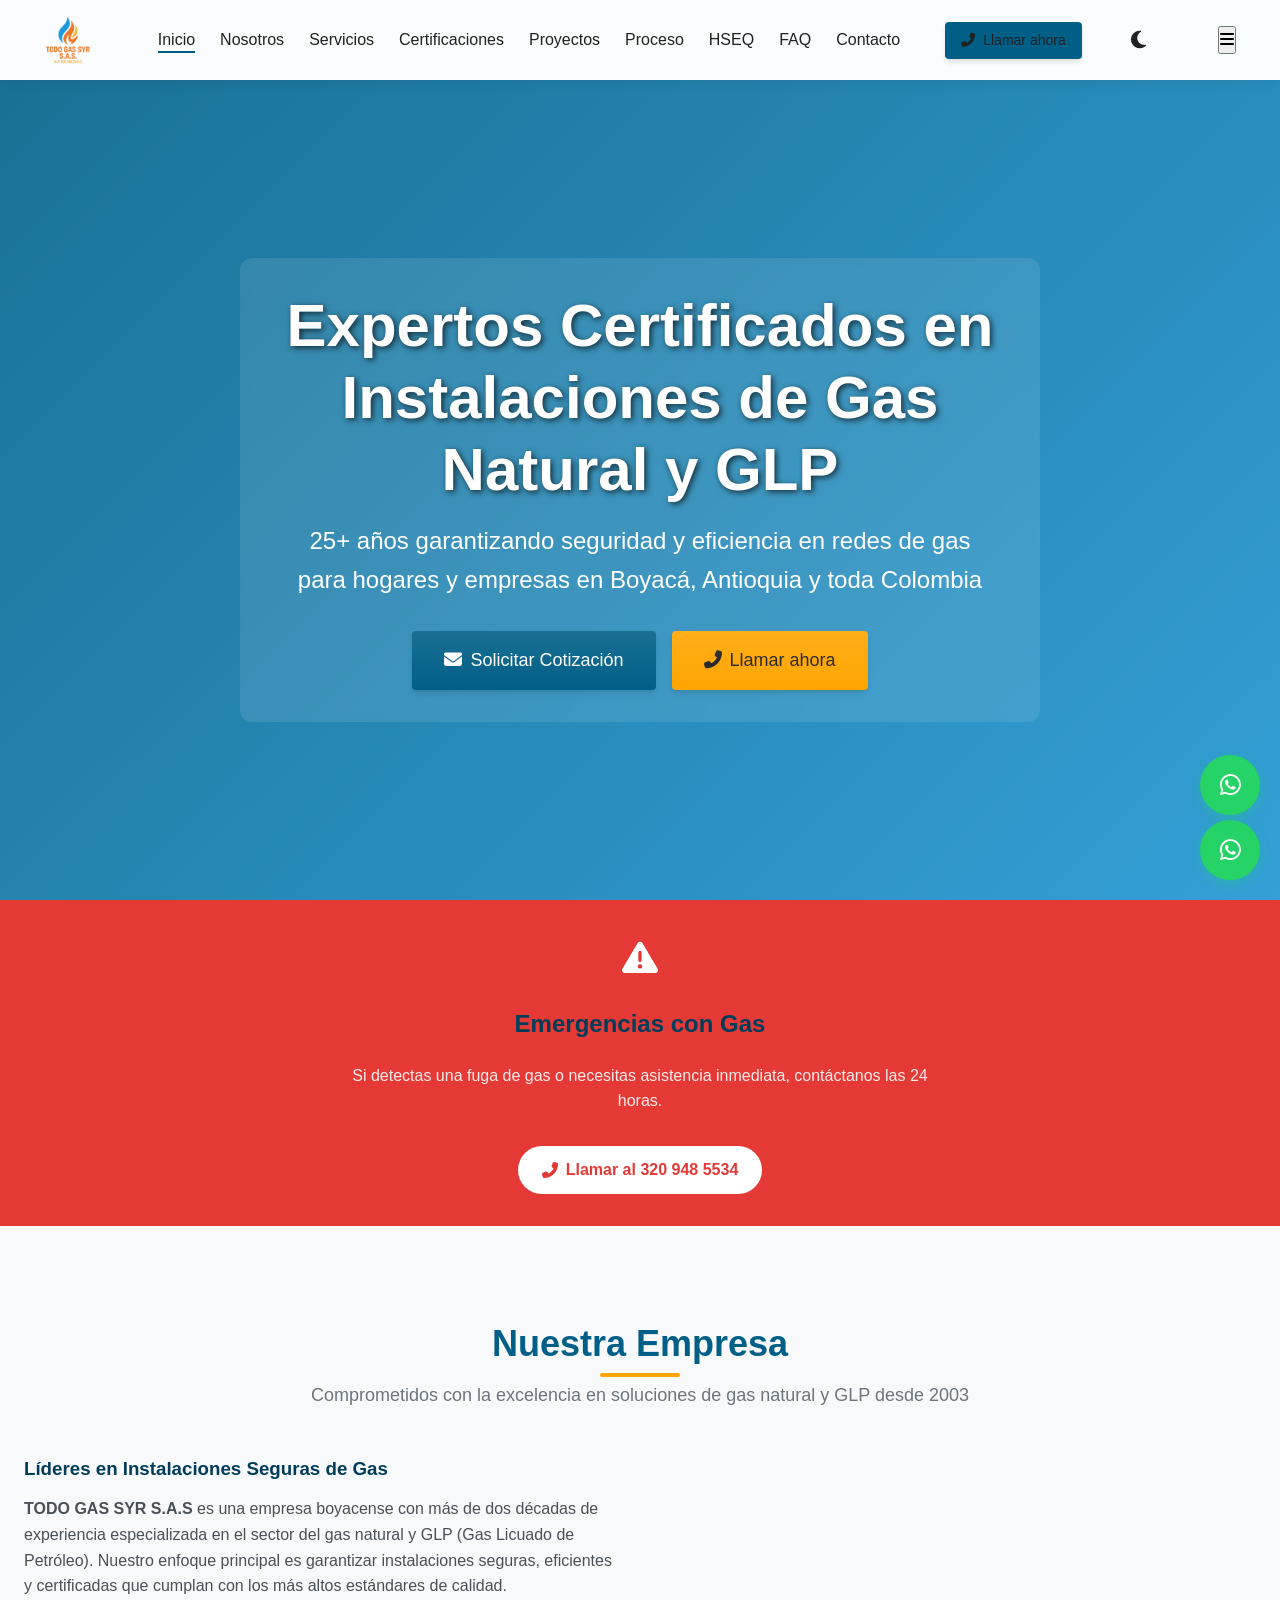
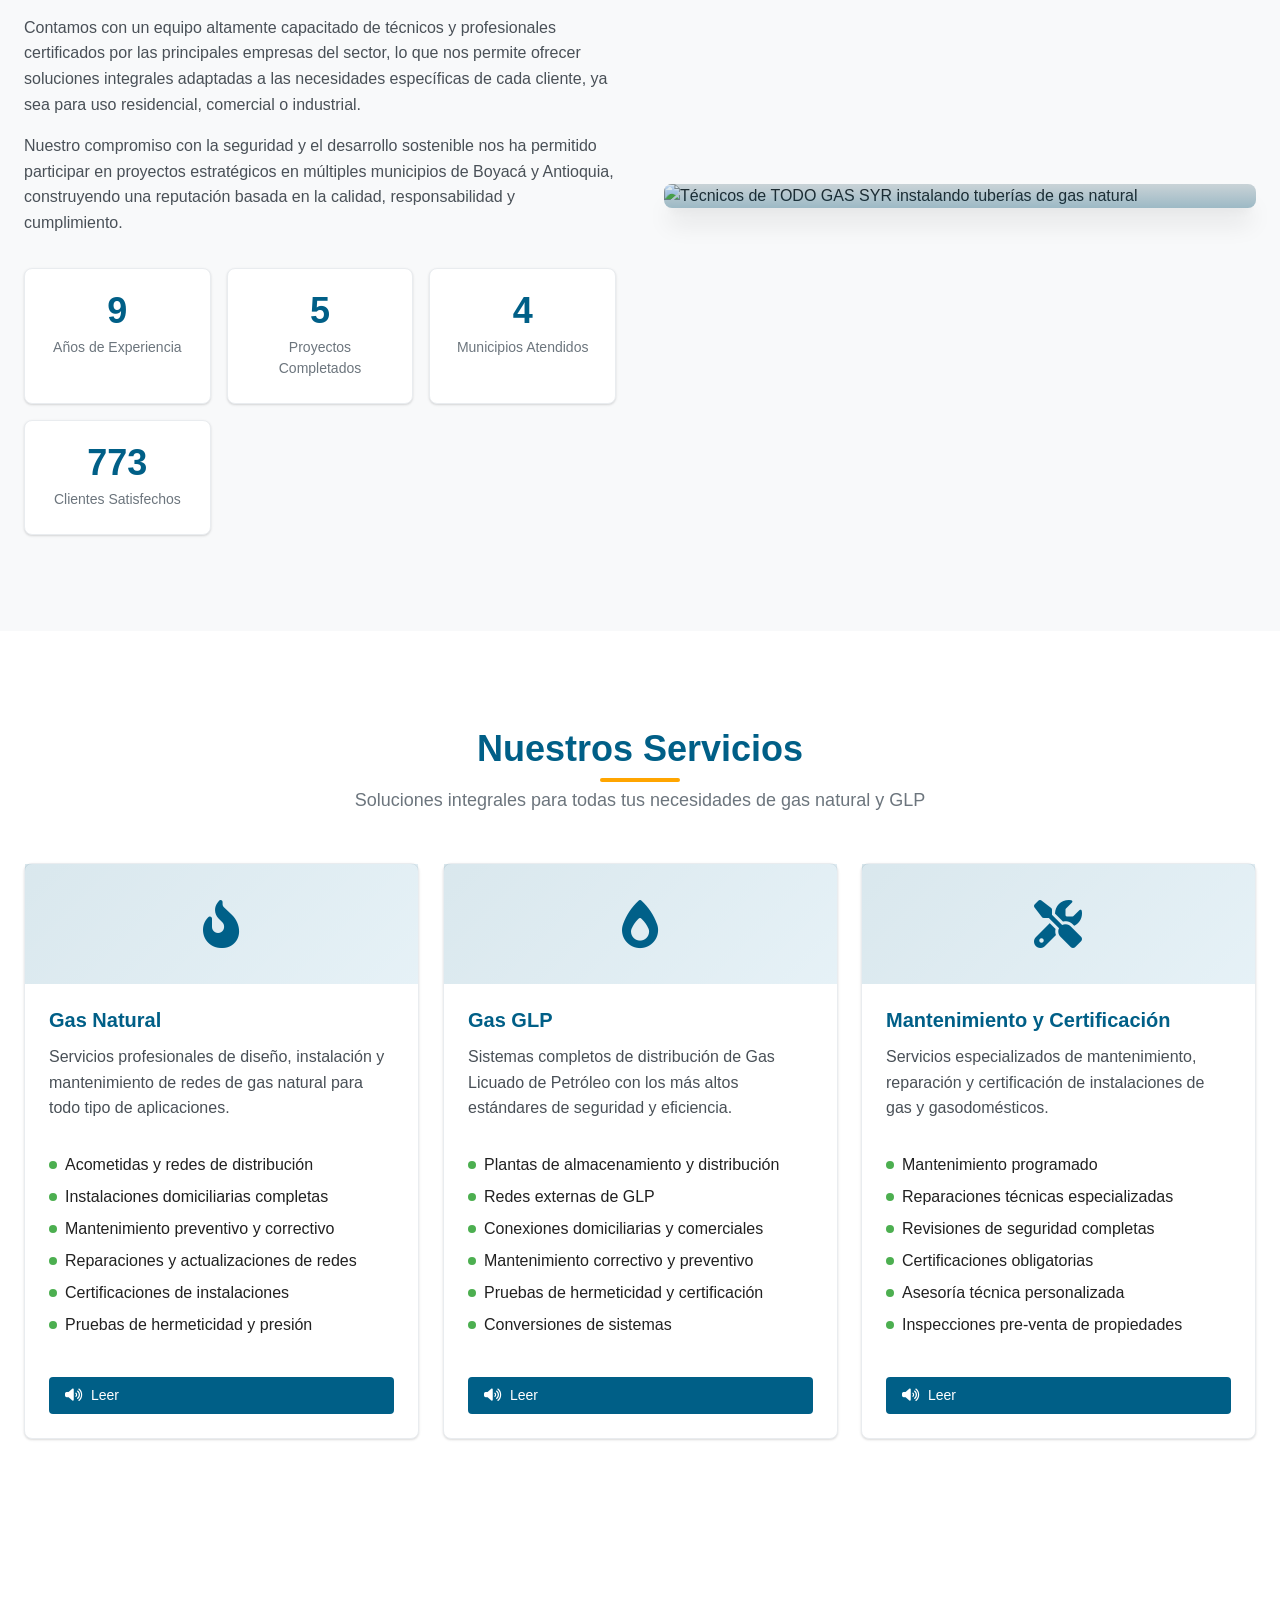
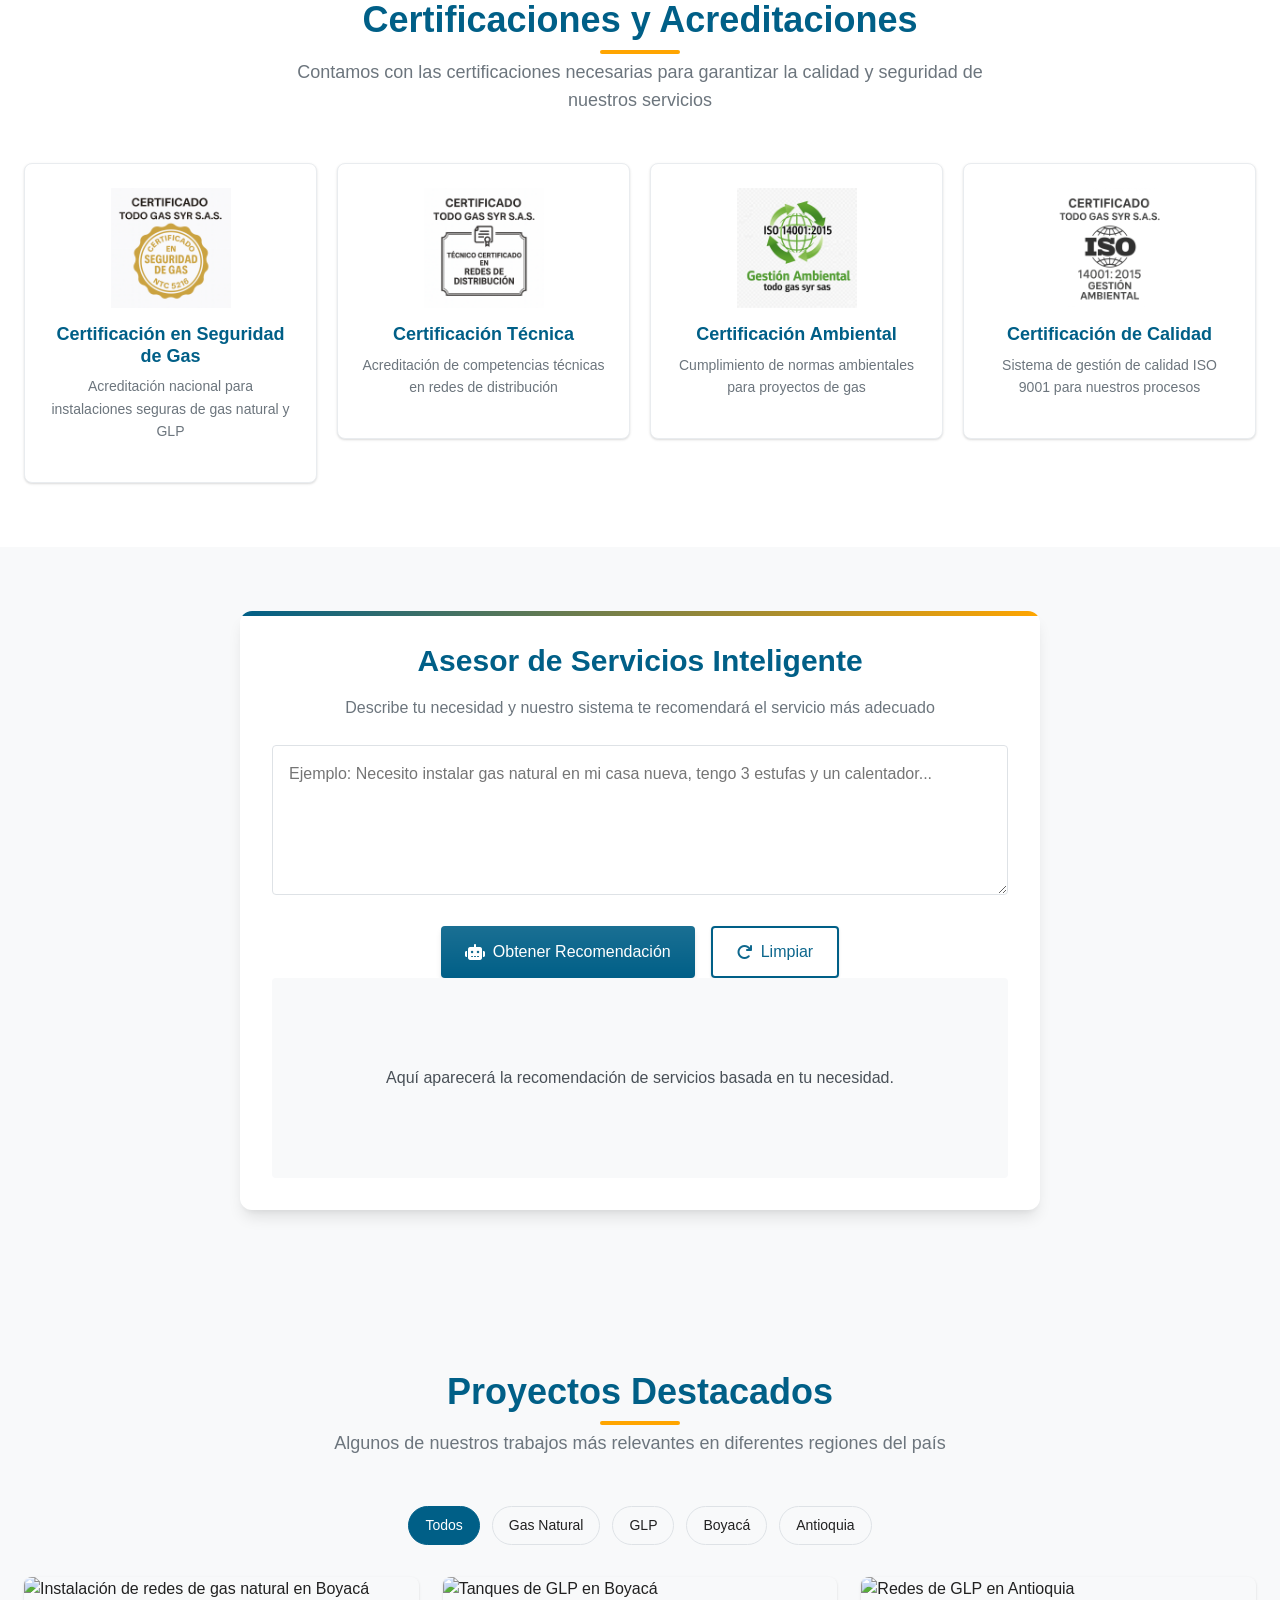
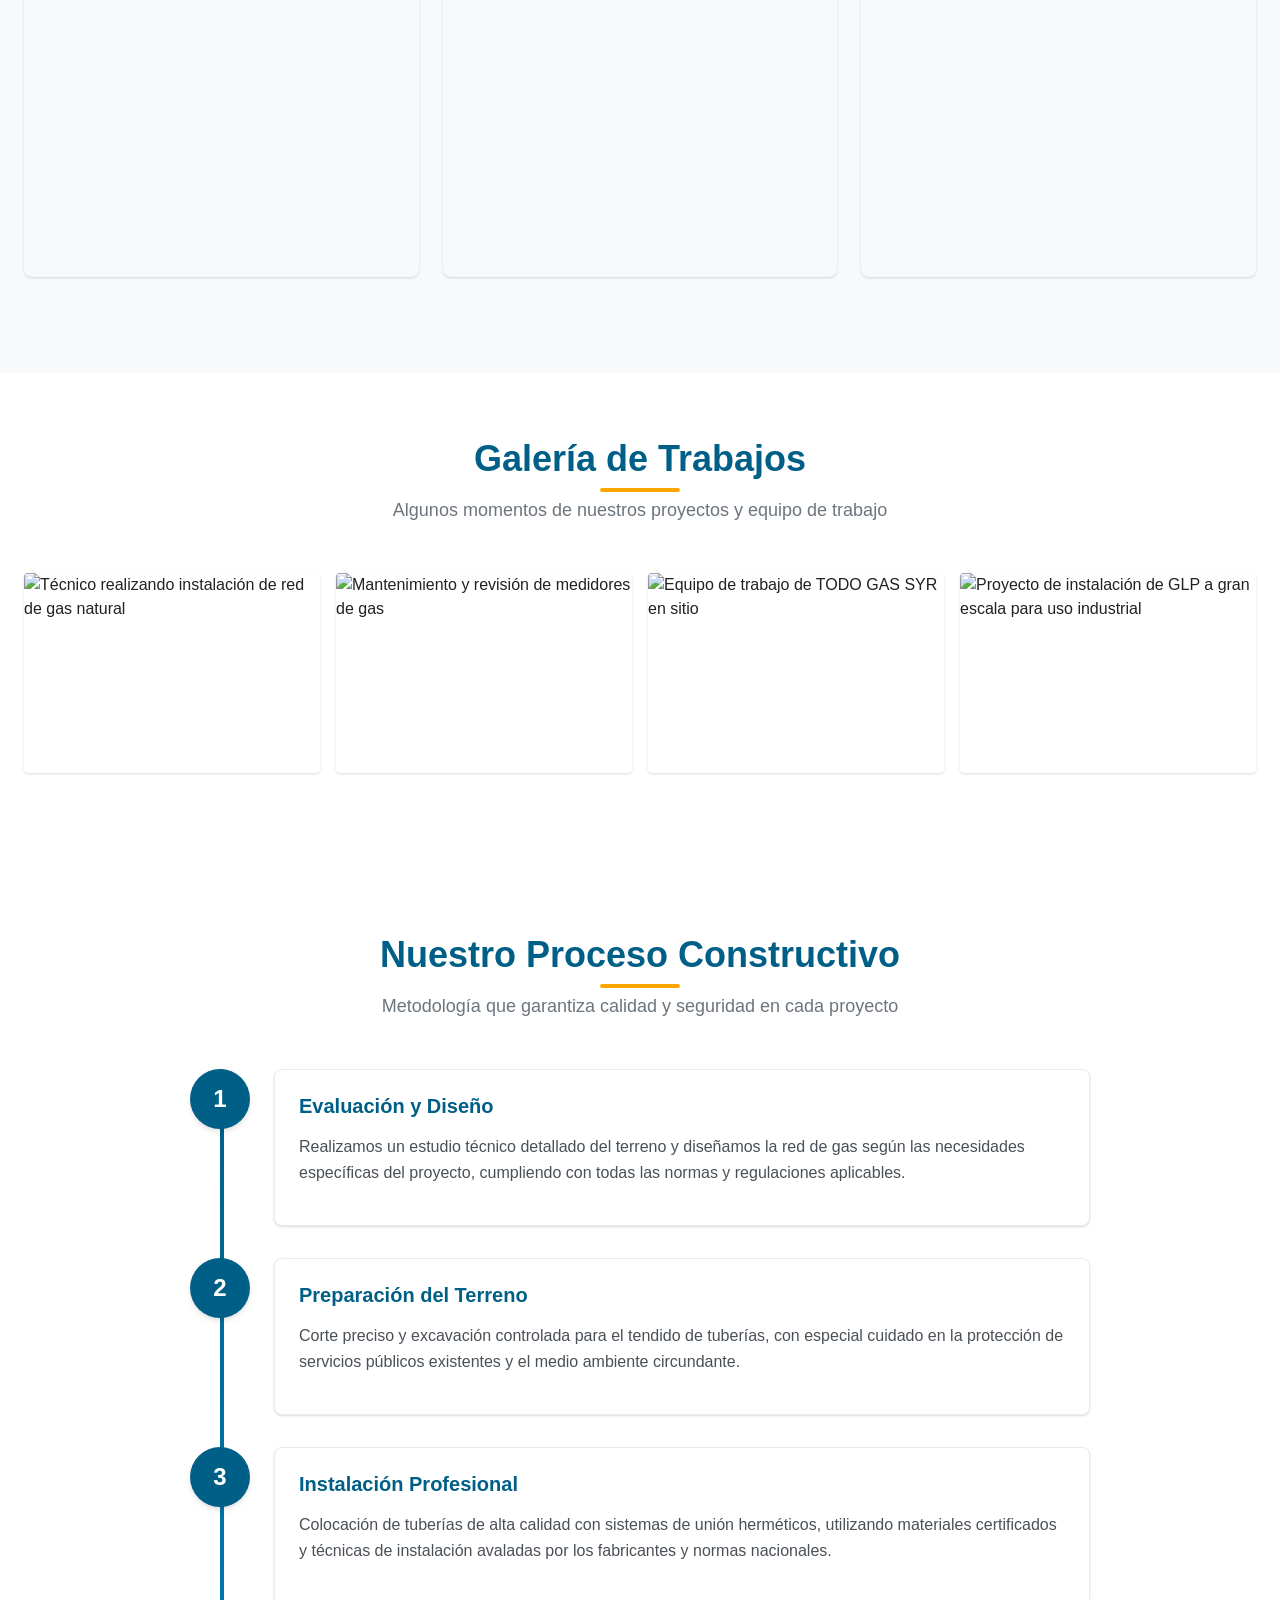
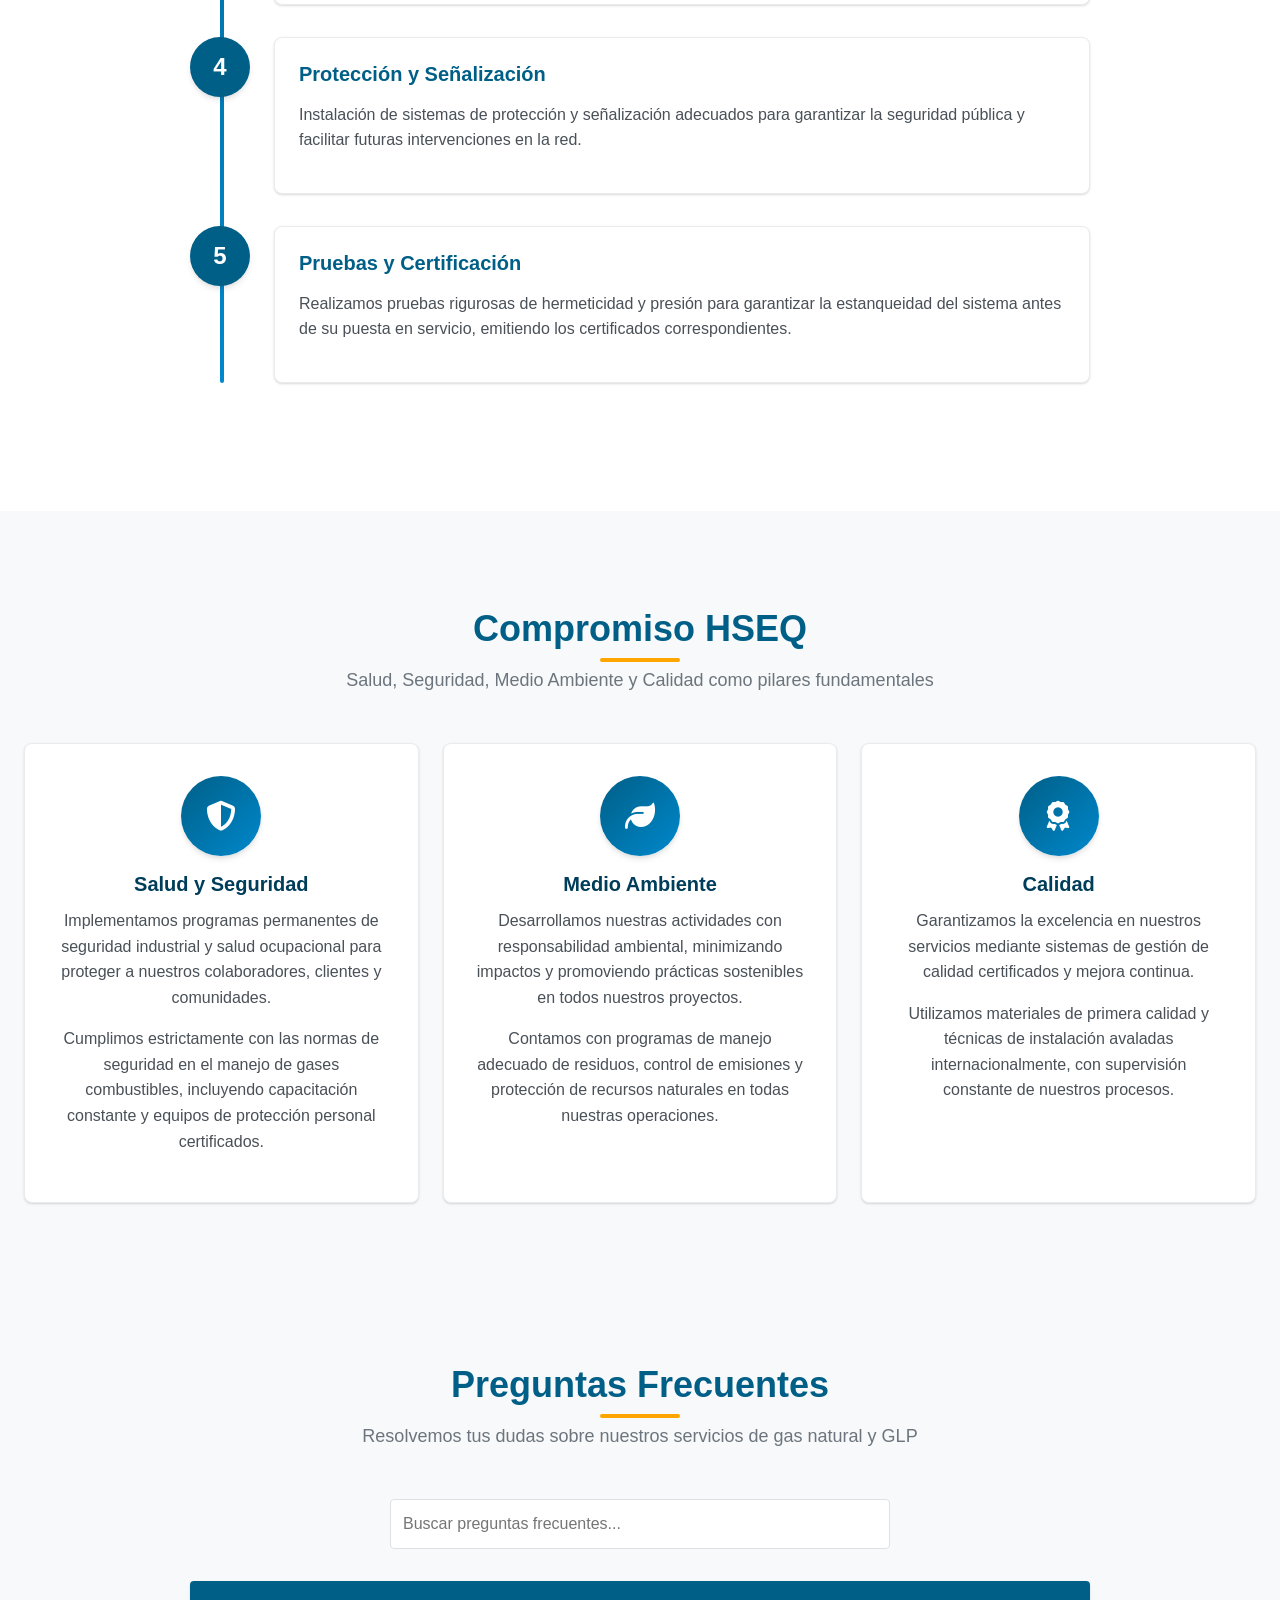
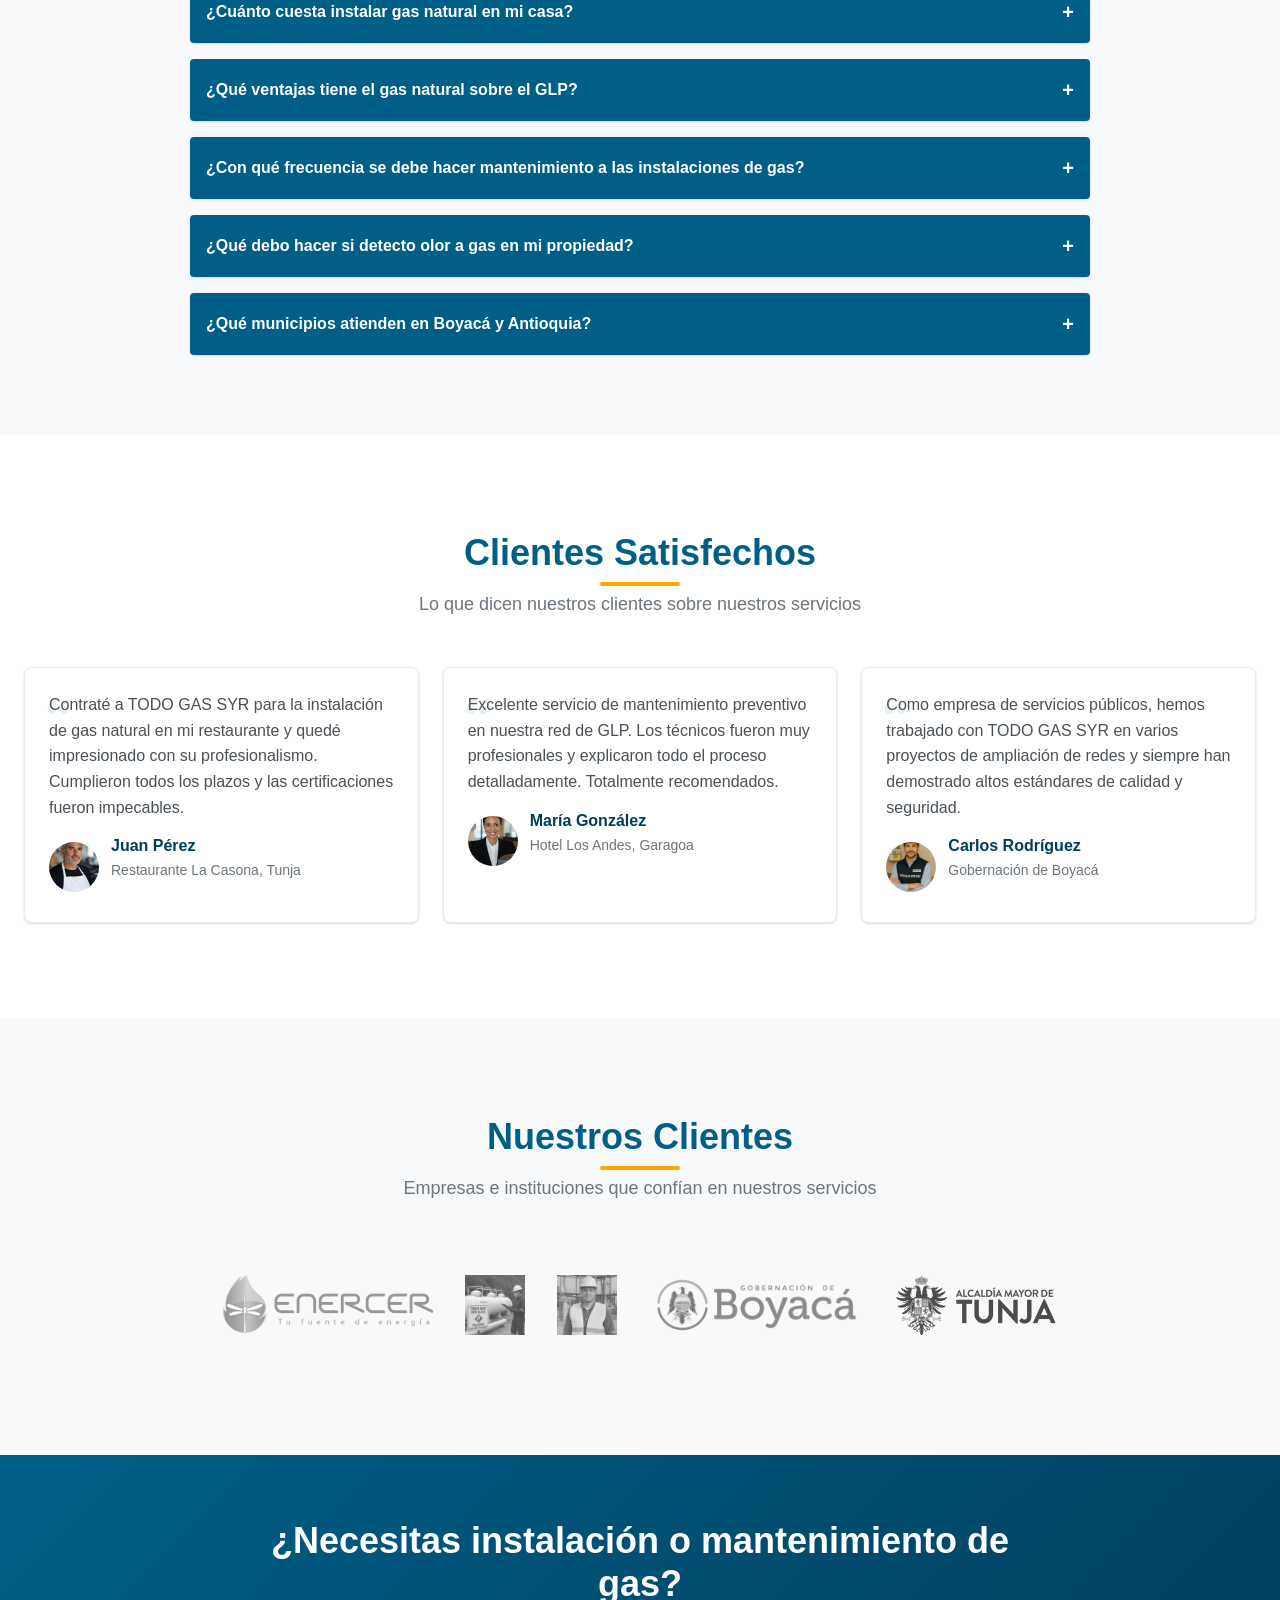
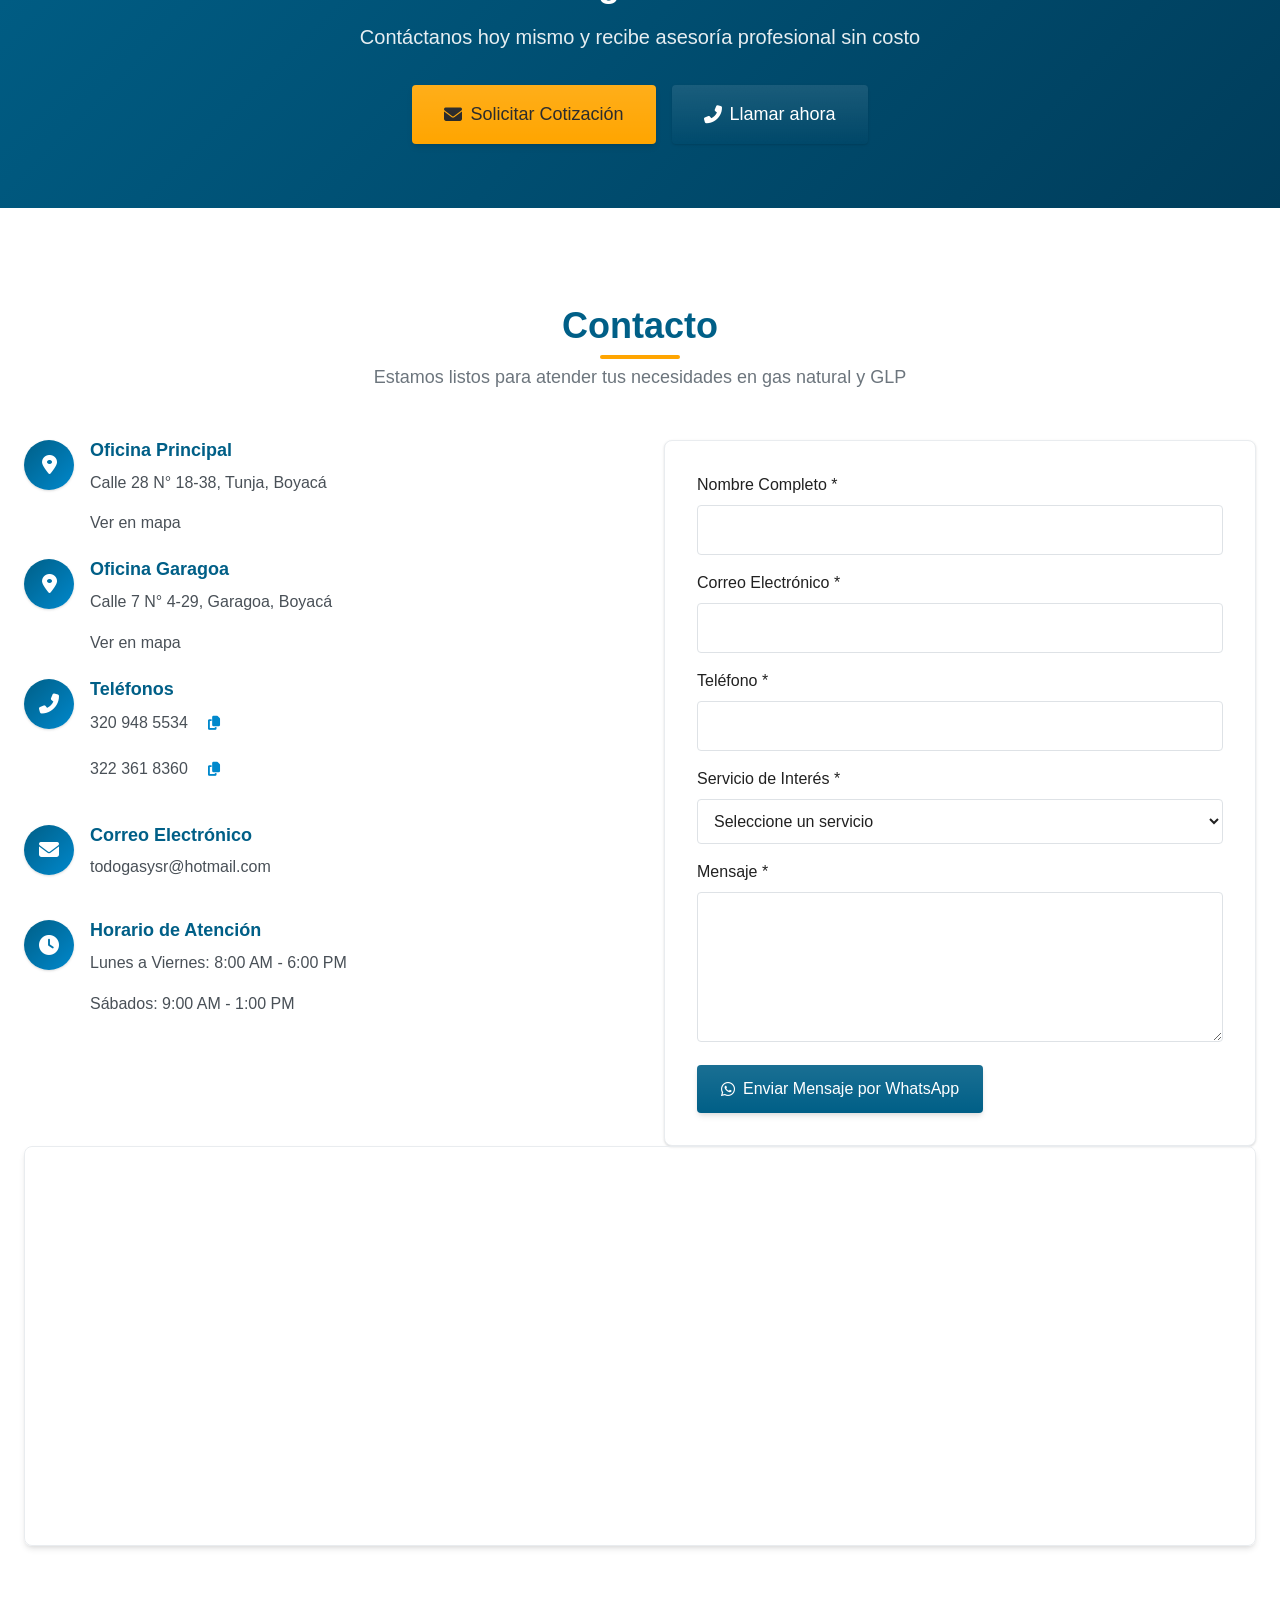
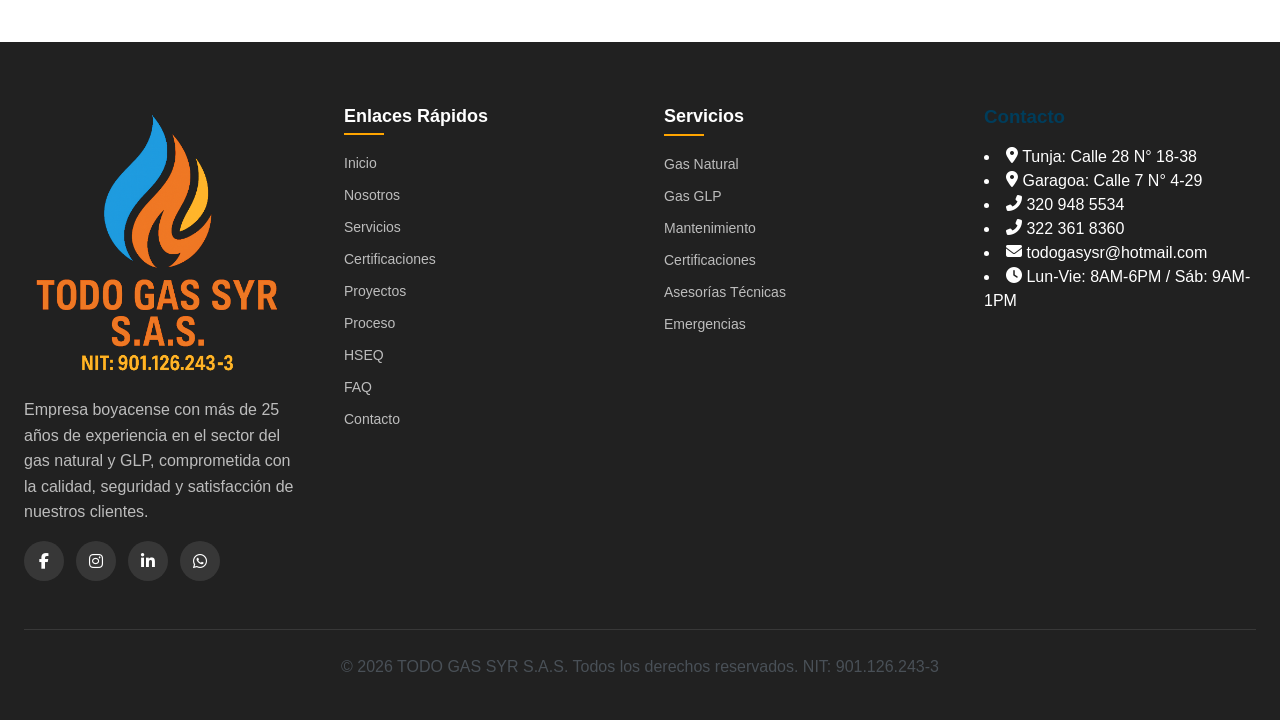
==== commit 6b8ef297: "Satisfehos" ====
--- a/INDEX2.HTML
+++ b/INDEX2.HTML
@@ -2604,7 +2604,7 @@
                             <div class="stat-text">Municipios Atendidos</div>
                         </div>
                         <div class="stat-item" data-aos="fade-up" data-aos-delay="400">
-                            <div class="stat-number" data-target="100">0</div>
+                            <div class="stat-number" data-target="2377">0</div>
                             <div class="stat-text">Clientes Satisfechos</div>
                         </div>
                     </div>
@@ -3410,7 +3410,7 @@
                         <img src="img/Logo 2025.png" alt="Logo TODO GAS SYR S.A.S" width="auto" height="60">
                         <!-- Logo en el footer -->
                     </a>
-                    <p>Empresa boyacense con más de 20 años de experiencia en el sector del gas natural y GLP,
+                    <p>Empresa boyacense con más de 25 años de experiencia en el sector del gas natural y GLP,
                         comprometida con la calidad, seguridad y satisfacción de nuestros clientes.</p>
                     <div class="social-links">
                         <a href="#" class="social-link" aria-label="Visitar página de Facebook de TODO GAS SYR"><i
